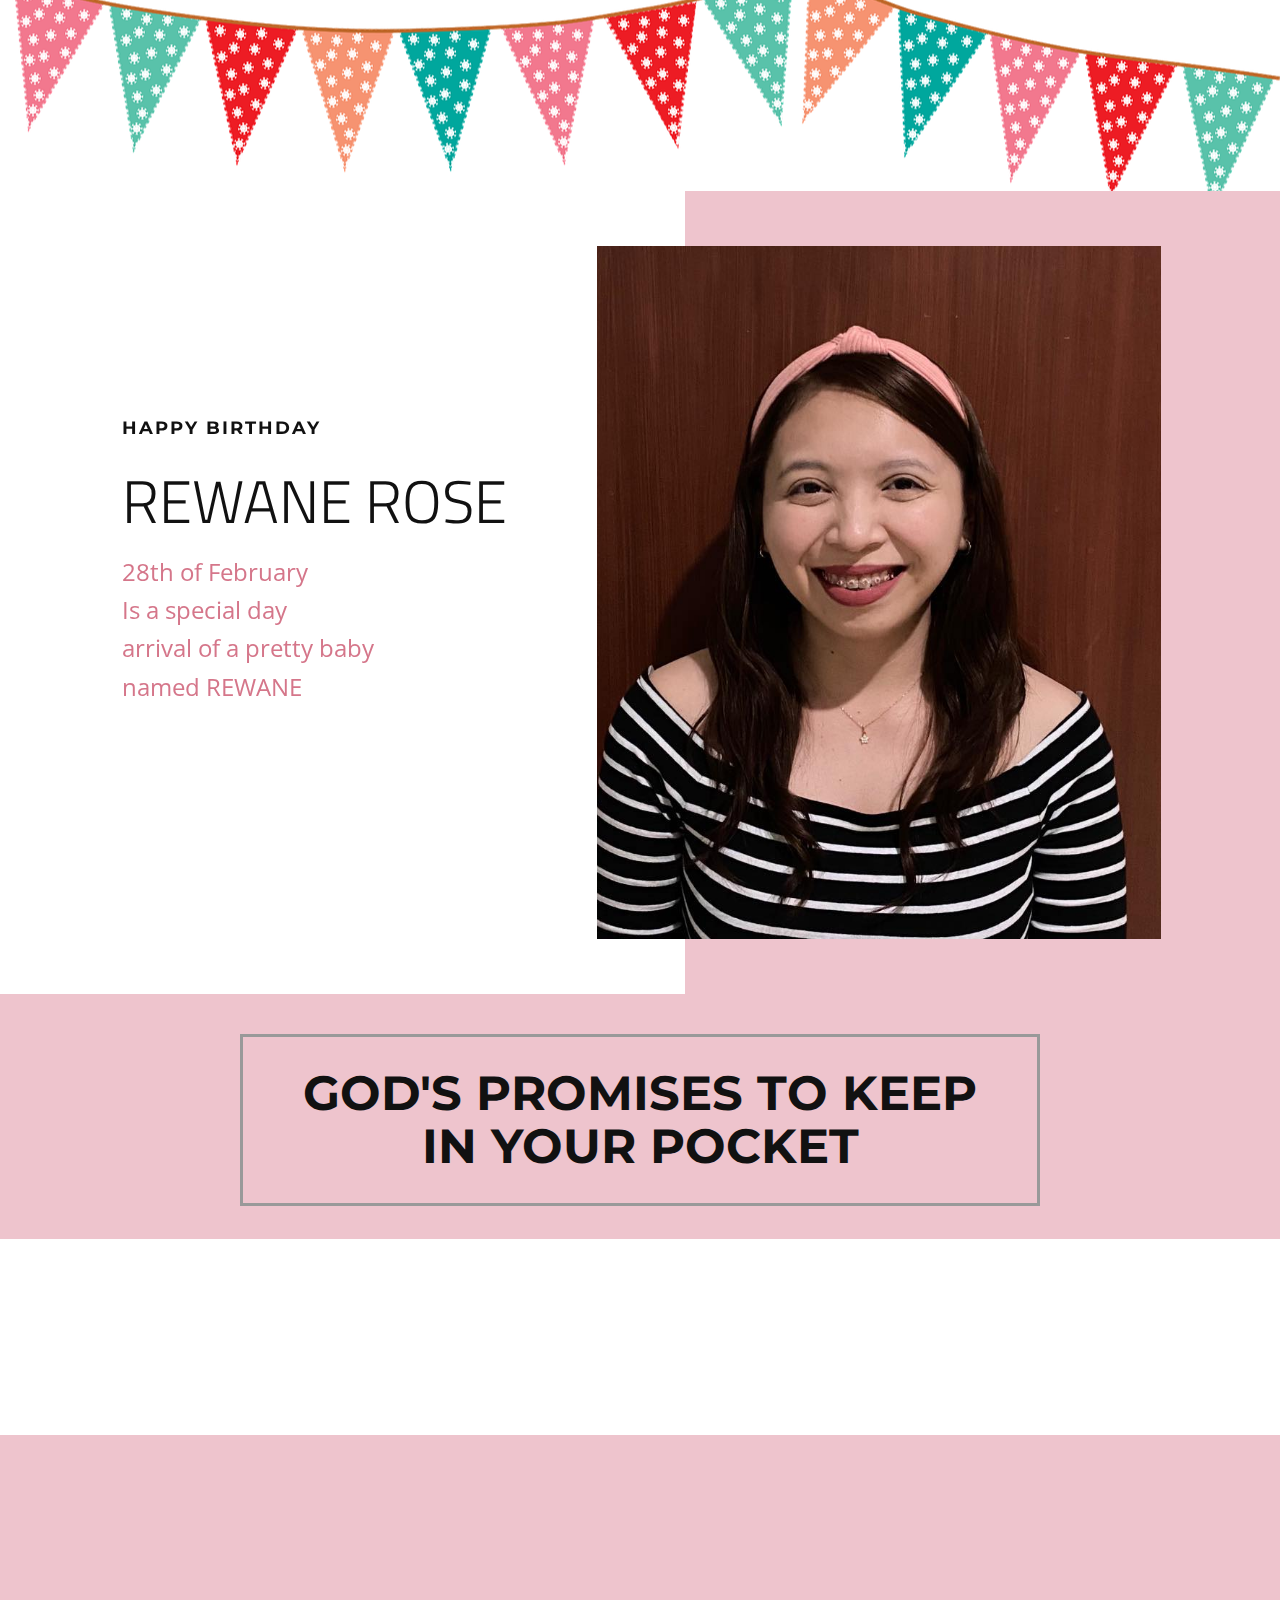
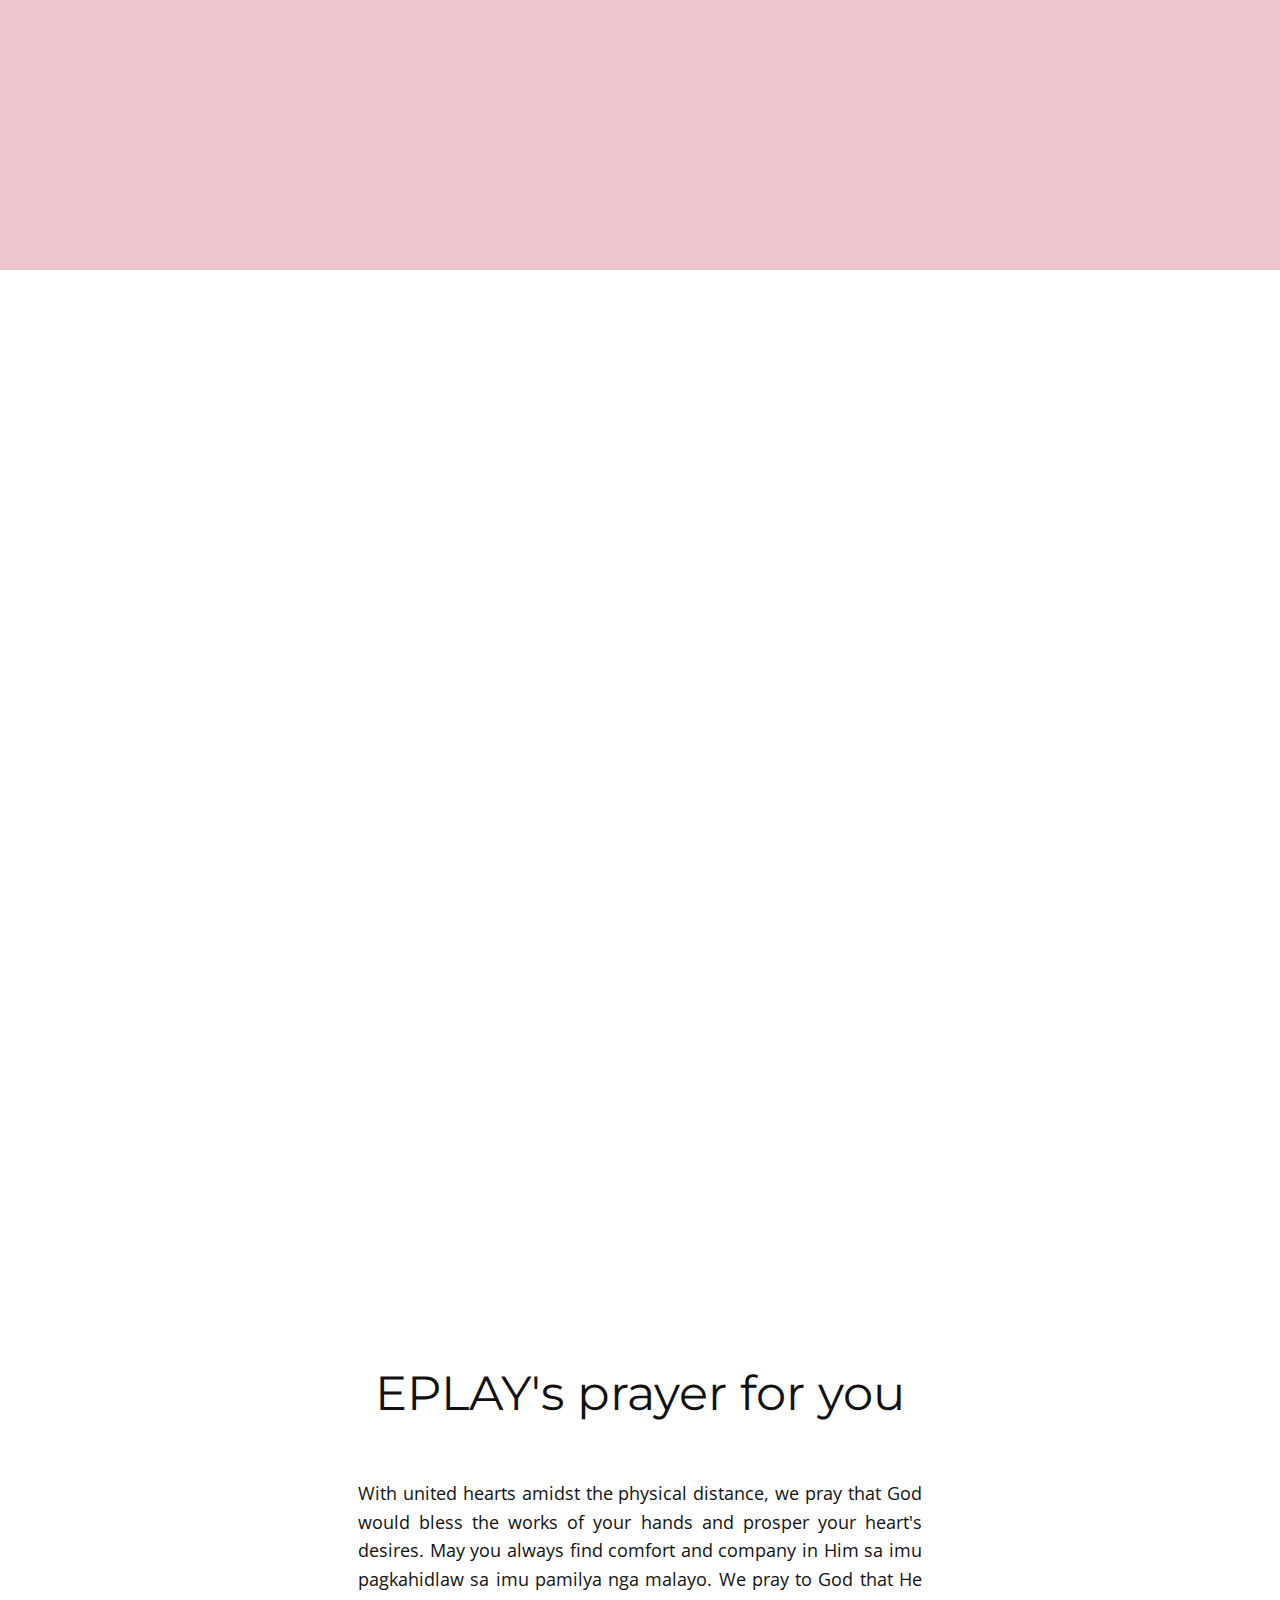
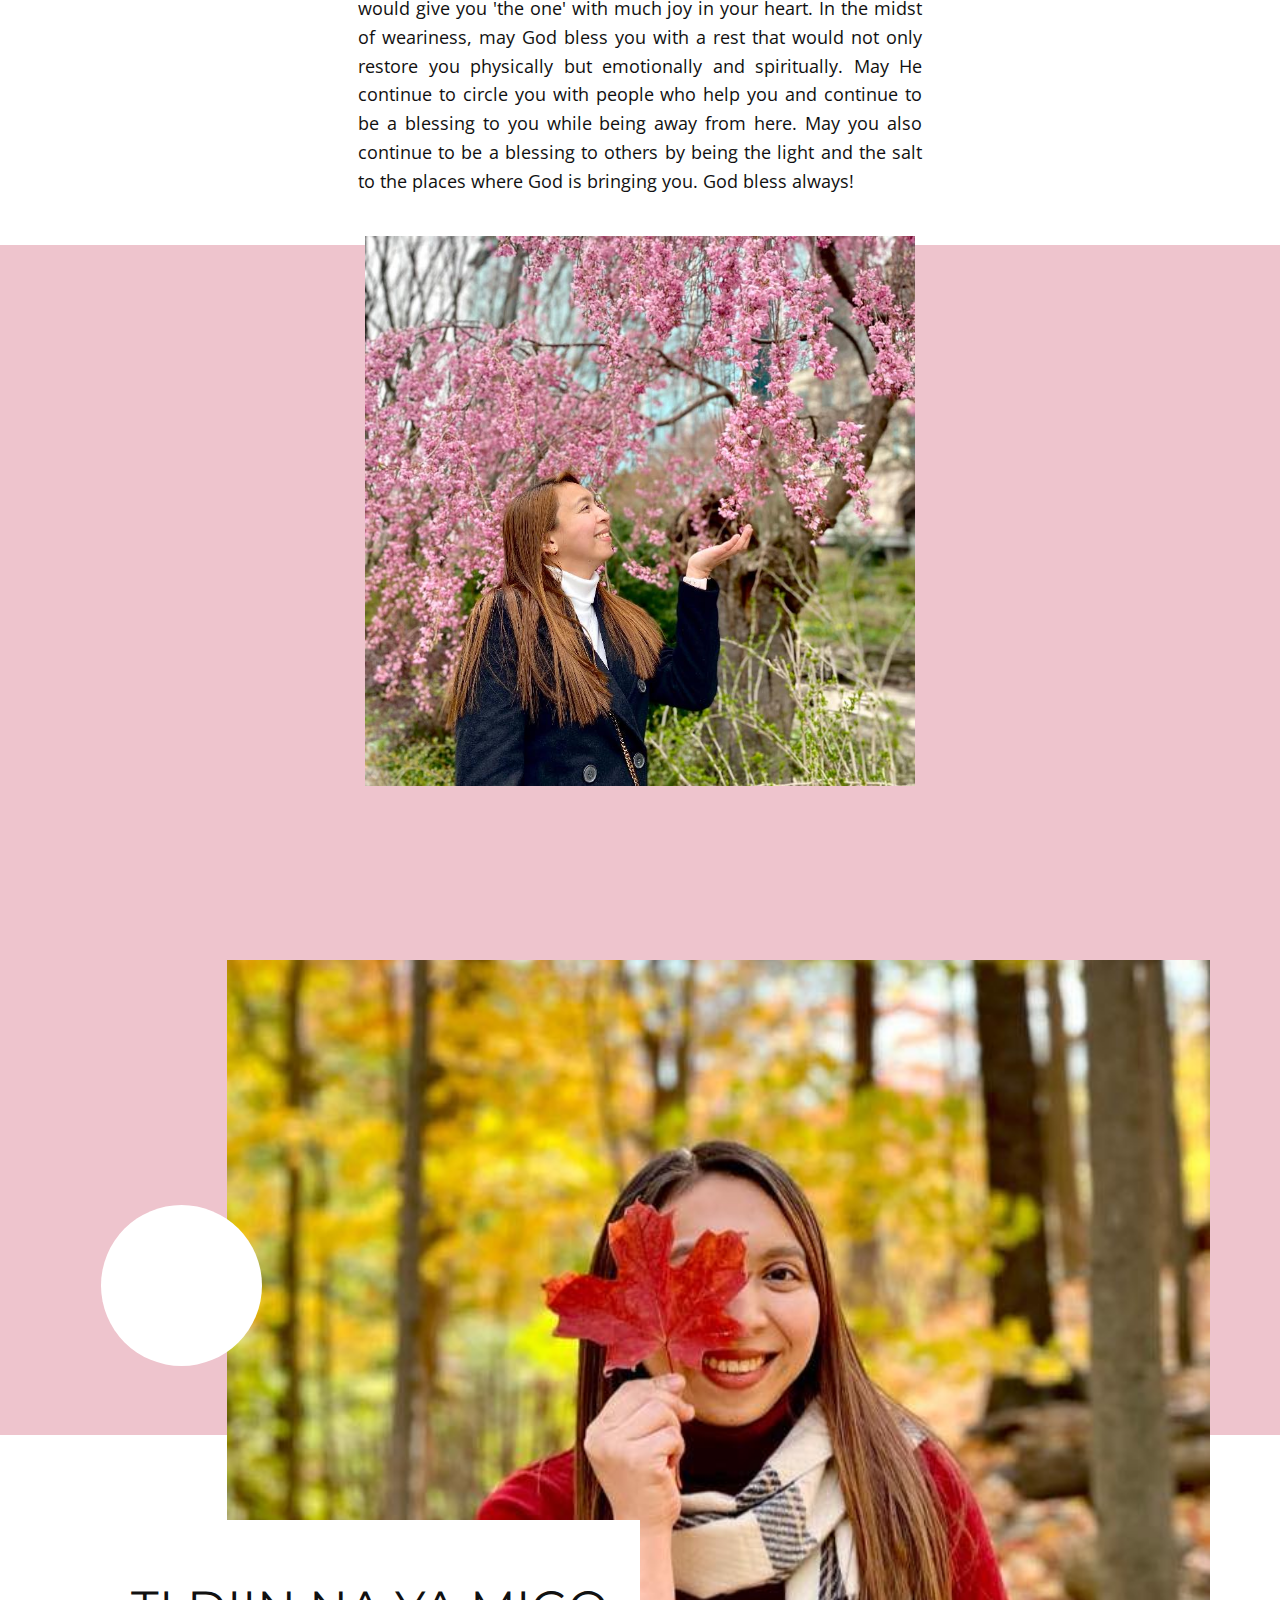
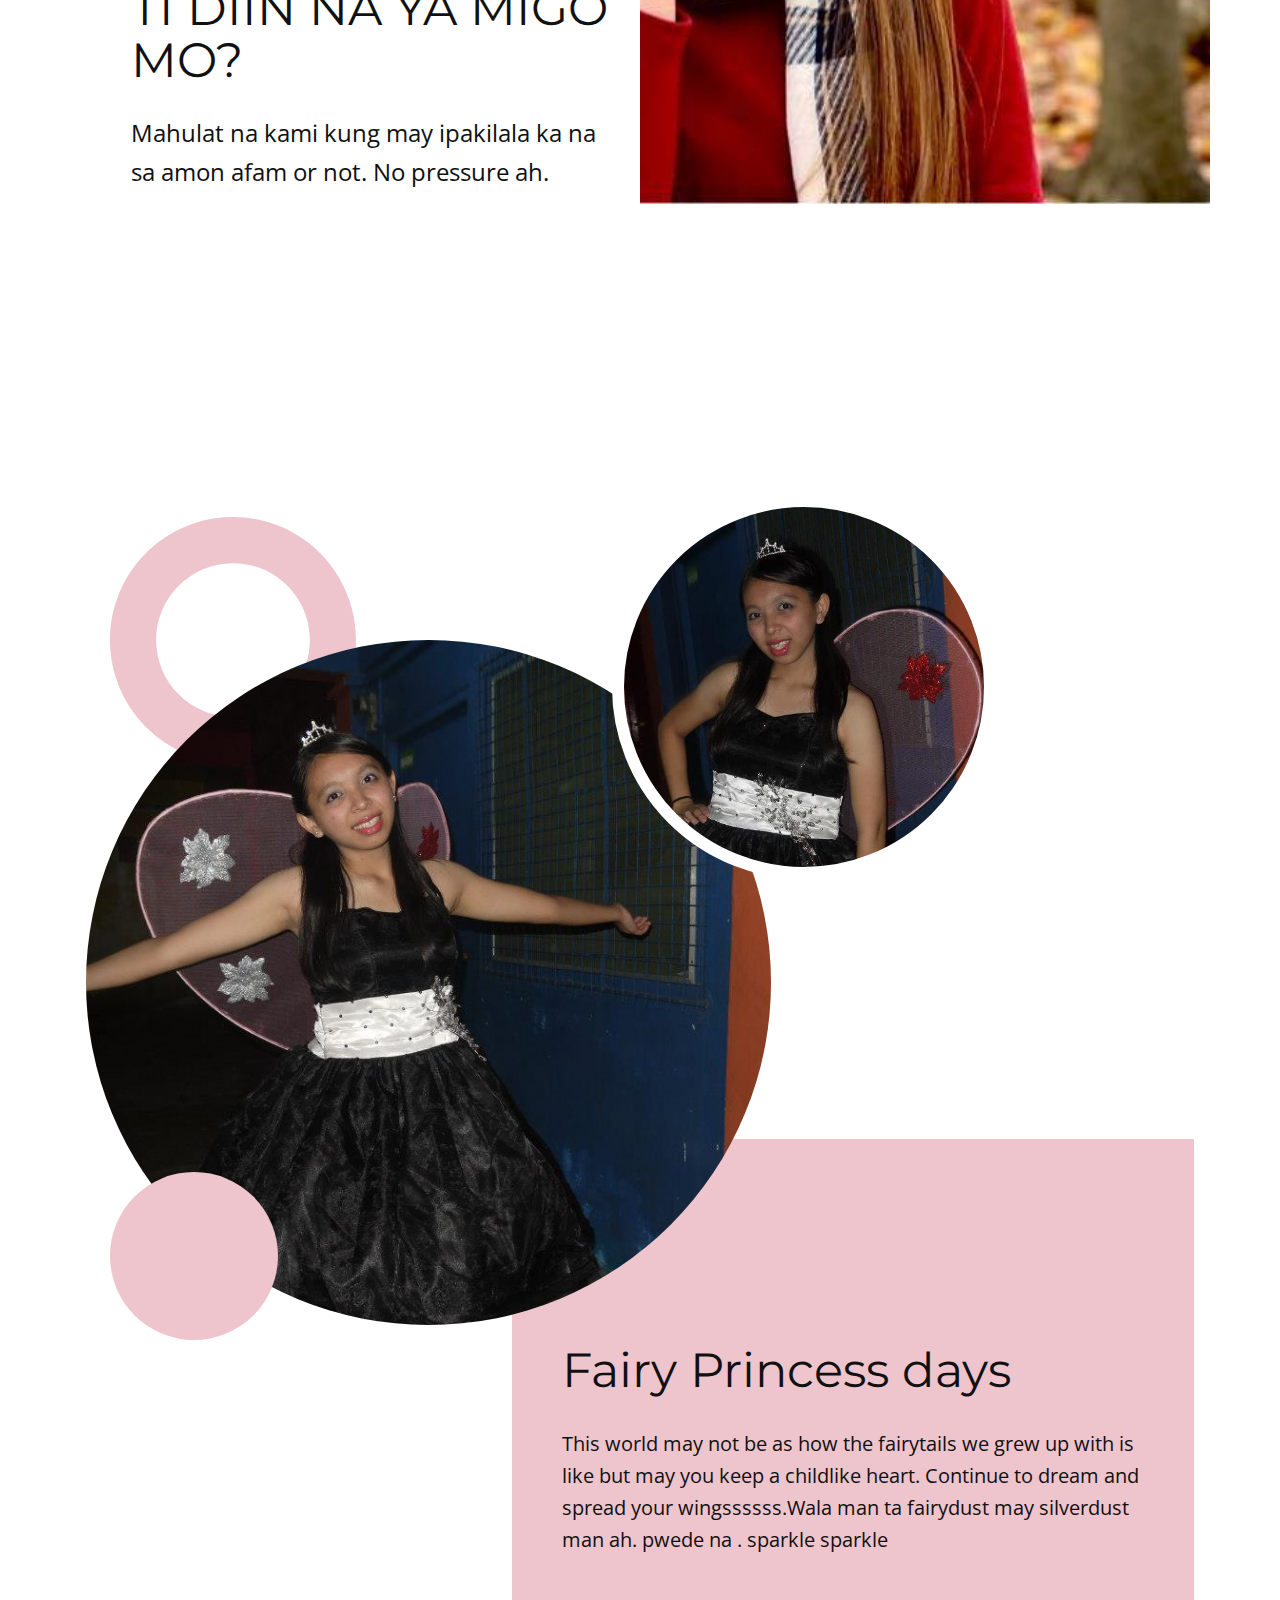
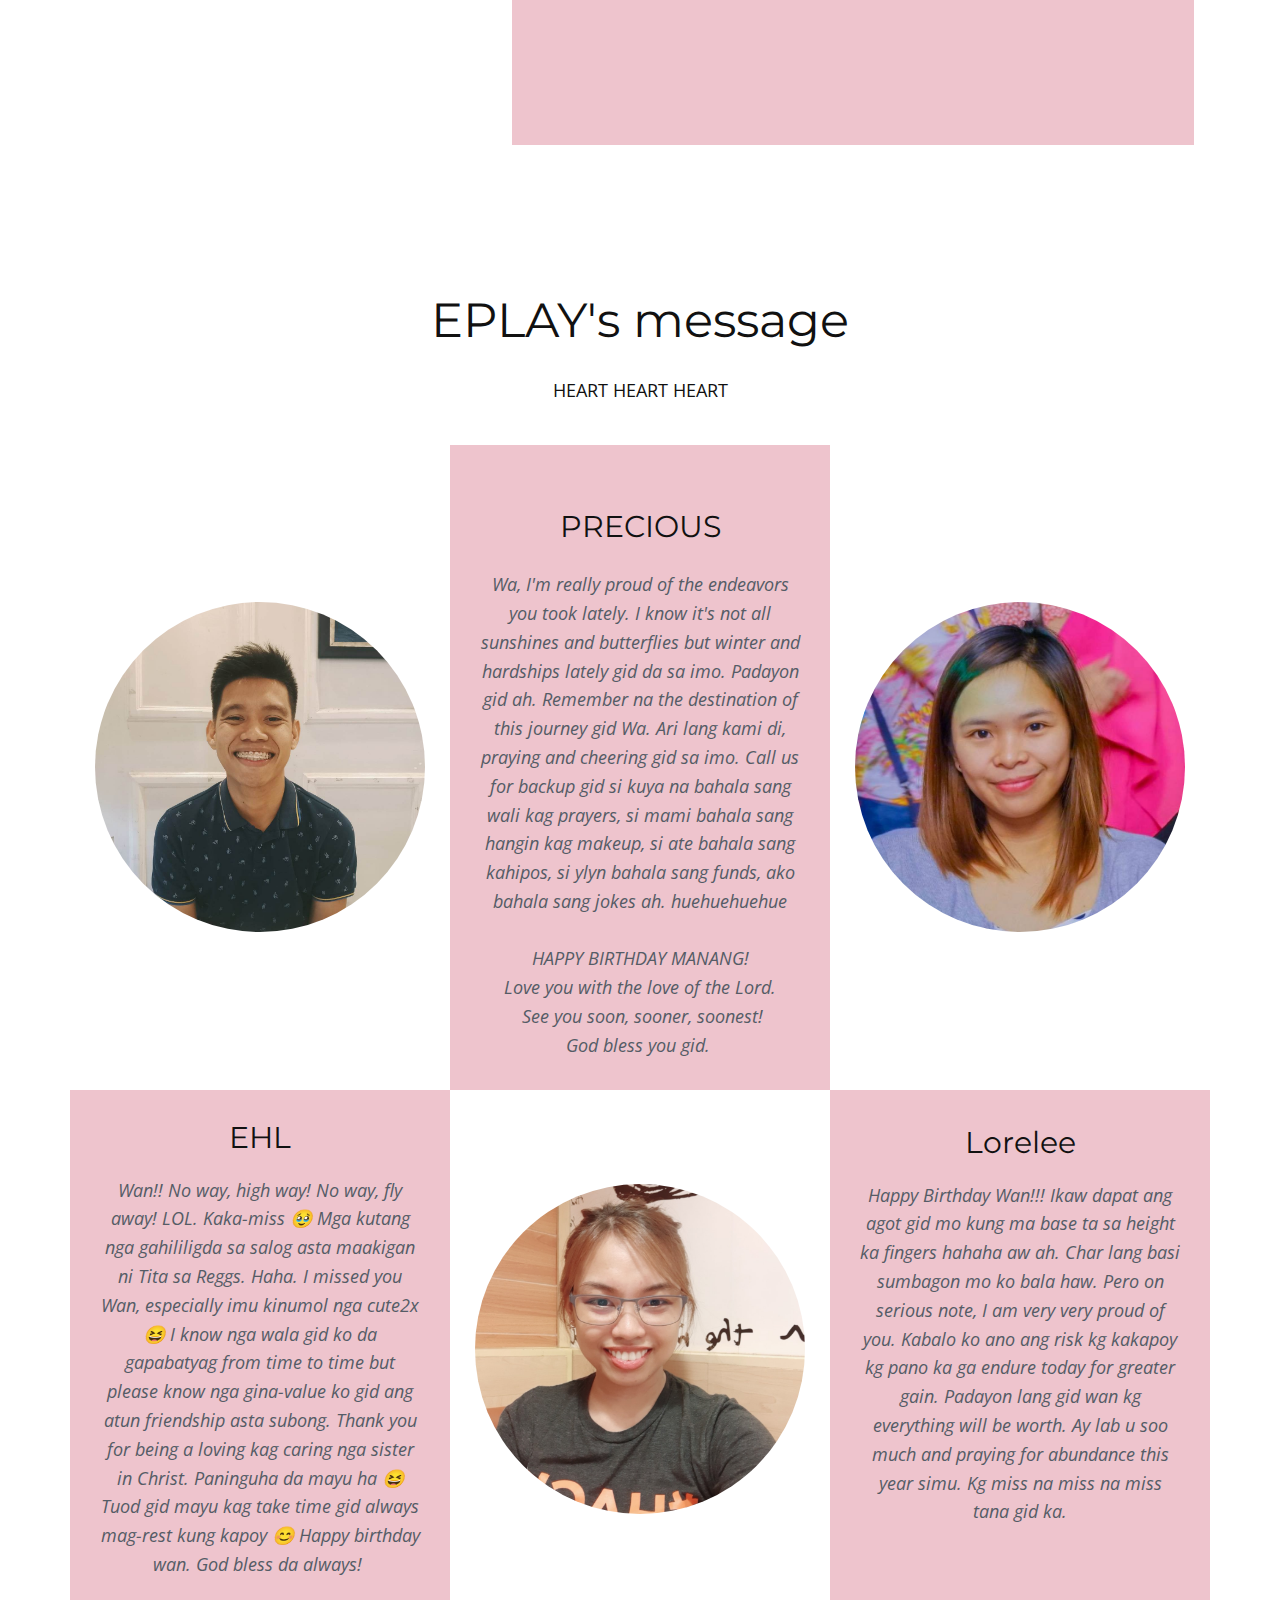
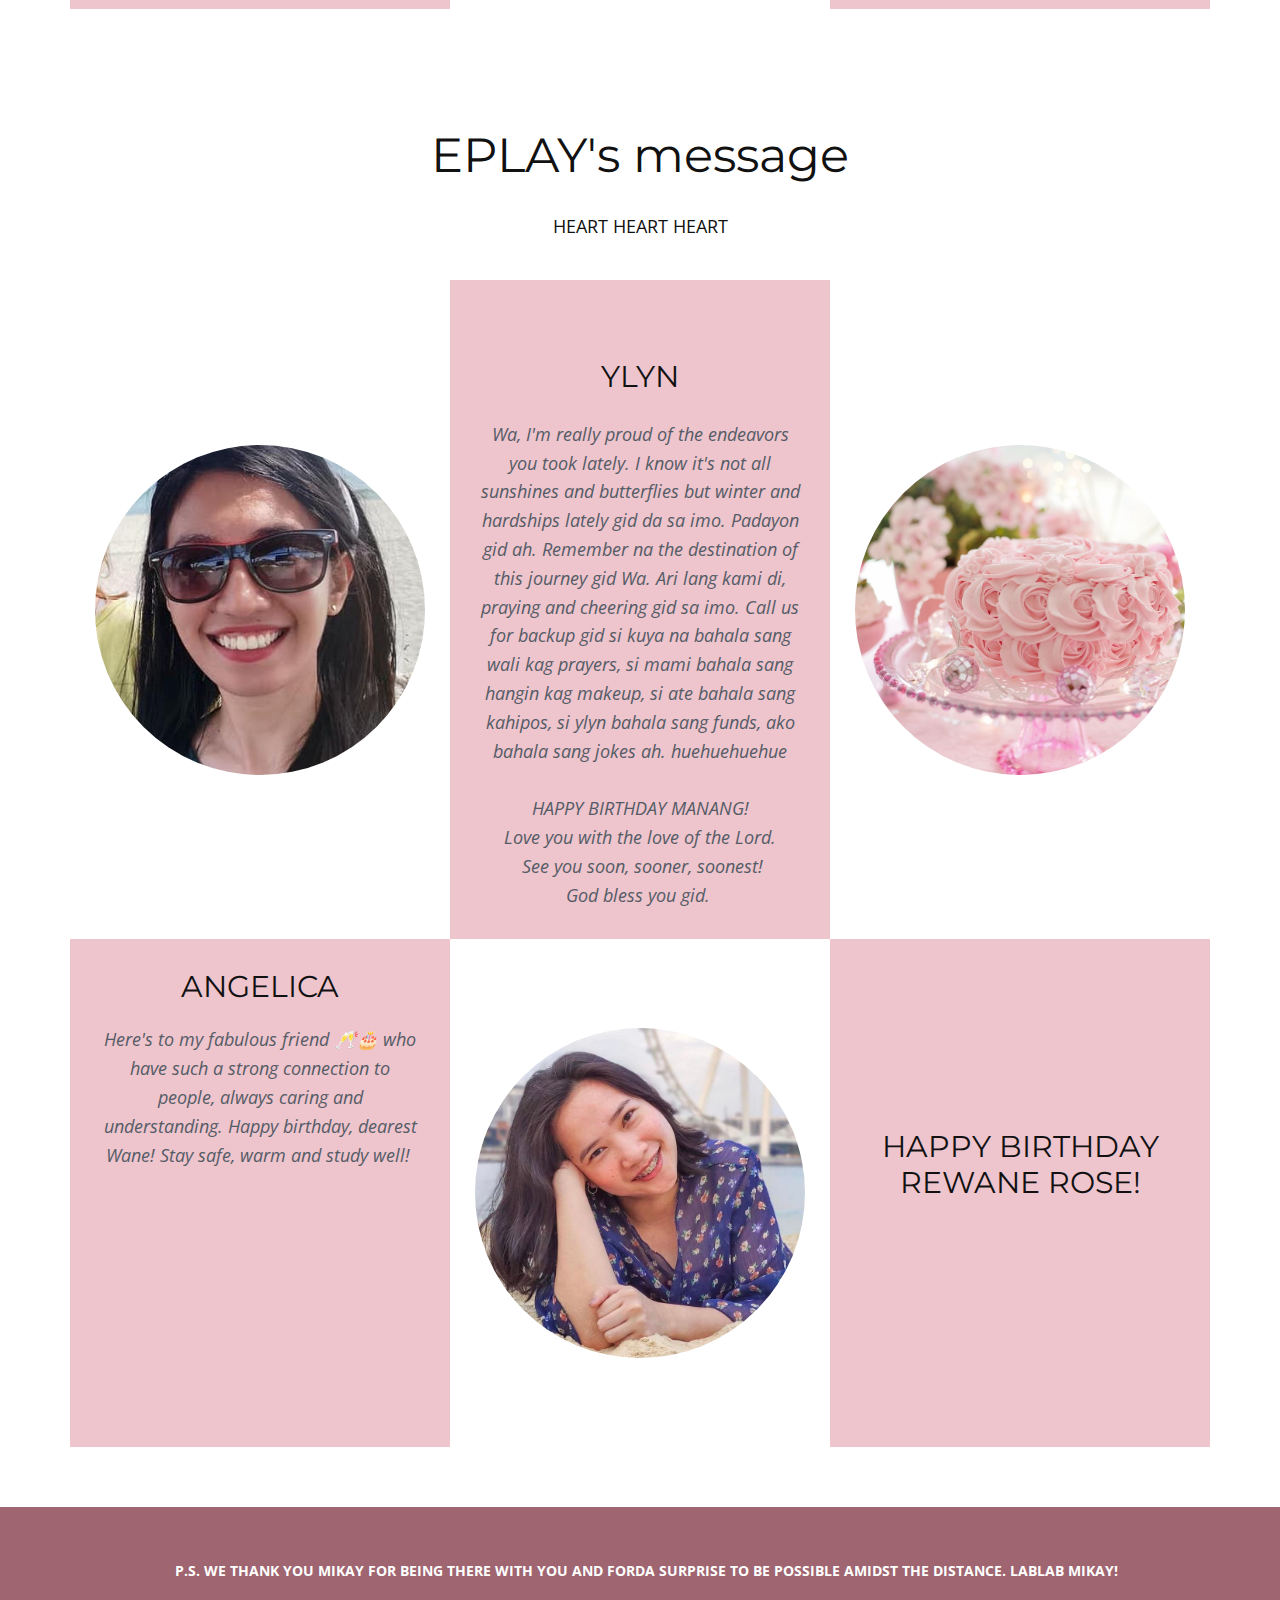
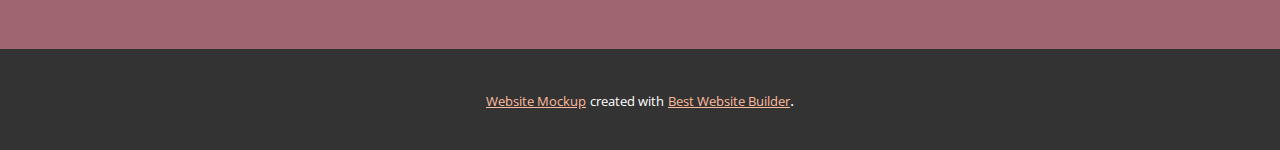
==== index.html @ eab15517 "Commit test 1" ====
<!DOCTYPE html>
<html style="font-size: 16px;" lang="en"><head>
    <meta name="viewport" content="width=device-width, initial-scale=1.0">
    <meta charset="utf-8">
    <meta name="keywords" content="​Facial &amp;amp; Skincare Studio in NYC, About Salon, ​Clean Beauty Services, ​Natural fruit face masks, ​Hair and Beauty Services">
    <meta name="description" content="">
    <title>Home</title>
    <link rel="stylesheet" href="nicepage.css" media="screen">
<link rel="stylesheet" href="Home.css" media="screen">
    <script class="u-script" type="text/javascript" src="jquery.js" defer=""></script>
    <script class="u-script" type="text/javascript" src="nicepage.js" defer=""></script>
    <meta name="generator" content="Nicepage 5.5.0, nicepage.com">
    <link id="u-theme-google-font" rel="stylesheet" href="https://fonts.googleapis.com/css?family=Montserrat:100,100i,200,200i,300,300i,400,400i,500,500i,600,600i,700,700i,800,800i,900,900i|Open+Sans:300,300i,400,400i,500,500i,600,600i,700,700i,800,800i">
    <link id="u-page-google-font" rel="stylesheet" href="https://fonts.googleapis.com/css?family=Montserrat:100,100i,200,200i,300,300i,400,400i,500,500i,600,600i,700,700i,800,800i,900,900i|Titillium+Web:200,200i,300,300i,400,400i,600,600i,700,700i,900">
    
    
    
    
    
    
    
    
    
    
    <script type="application/ld+json">{
		"@context": "http://schema.org",
		"@type": "Organization",
		"name": ""
}</script>
    <meta name="theme-color" content="#f9560d">
    <meta property="og:title" content="Home">
    <meta property="og:type" content="website">
  <meta data-intl-tel-input-cdn-path="intlTelInput/"></head>
  <body data-home-page="Home.html" data-home-page-title="Home" class="u-body u-xl-mode" data-lang="en" data-lang-en="{&quot;head-title&quot;:&quot;&quot;,&quot;head-keywords&quot;:&quot;​Facial &amp; Skincare Studio&quot;,&quot;head-description&quot;:&quot;&quot;}"><header class="u-clearfix u-header u-image u-header" id="sec-95e7" data-image-width="1280" data-image-height="640"><div class="u-clearfix u-sheet u-sheet-1"></div></header> 
    <section class="u-clearfix u-white u-section-1" id="sec-8ea1">
      <div class="u-expanded-height u-palette-3-light-2 u-shape u-shape-rectangle u-shape-1" data-animation-name="customAnimationIn" data-animation-duration="1500"></div>
      <div class="u-clearfix u-layout-wrap u-layout-wrap-1">
        <div class="u-layout">
          <div class="u-layout-row">
            <div class="u-align-left u-container-style u-layout-cell u-left-cell u-size-29-lg u-size-29-xl u-size-60-md u-size-60-sm u-size-60-xs u-white u-layout-cell-1" data-animation-name="customAnimationIn" data-animation-duration="1500" data-animation-delay="500">
              <div class="u-container-layout u-container-layout-1">
                <h6 class="u-custom-font u-font-montserrat u-text u-text-default u-text-1" data-animation-name="customAnimationIn" data-animation-duration="1500" data-animation-delay="750">HAPPY BIRTHDAY</h6>
                <h1 class="u-custom-font u-font-titillium-web u-text u-text-2" data-animation-name="customAnimationIn" data-animation-duration="1500" data-animation-delay="750">REWANE ROSE</h1>
                <p class="u-text u-text-palette-3-base u-text-3">28th of February<br>Is a special day<br>arrival of a pretty baby<br>named REWANE<br>
                  <br>
                </p>
              </div>
            </div>
            <div class="u-container-style u-image u-layout-cell u-right-cell u-size-31-lg u-size-31-xl u-size-60-md u-size-60-sm u-size-60-xs u-image-1" data-image-width="960" data-image-height="960" data-animation-name="customAnimationIn" data-animation-duration="1500" data-animation-direction="">
              <div class="u-container-layout u-container-layout-2"></div>
            </div>
          </div>
        </div>
      </div>
    </section>
    <section class="u-clearfix u-palette-3-light-2 u-section-2" id="sec-d23b">
      <div class="u-clearfix u-sheet u-sheet-1">
        <div class="u-border-3 u-border-grey-40 u-container-style u-group u-group-1">
          <div class="u-container-layout u-valign-middle u-container-layout-1">
            <h1 class="u-align-center u-text u-text-default u-text-1">GOD'S PROMISES TO KEEP IN YOUR POCKET</h1>
          </div>
        </div>
      </div>
    </section>
    <section class="u-clearfix u-palette-3-light-2 u-section-3" id="carousel_475f">
      <div class="u-expanded-width u-shape u-shape-rectangle u-white u-shape-1"></div>
      <div class="u-clearfix u-gutter-26 u-layout-wrap u-layout-wrap-1">
        <div class="u-layout">
          <div class="u-layout-row">
            <div class="u-size-15 u-size-30-md">
              <div class="u-layout-col">
                <div class="u-container-style u-hidden-sm u-hidden-xs u-layout-cell u-size-20 u-layout-cell-1">
                  <div class="u-container-layout u-container-layout-1"></div>
                </div>
                <div class="u-align-center u-container-style u-layout-cell u-radius-5 u-shape-round u-size-40 u-white u-layout-cell-2" data-animation-name="customAnimationIn" data-animation-duration="1500">
                  <div class="u-container-layout u-container-layout-2"><span class="u-file-icon u-icon u-icon-circle u-palette-3-light-2 u-icon-1" data-animation-name="" data-animation-duration="0" data-animation-delay="0" data-animation-direction=""><img src="images/3662349-7bc646e6.png" alt=""></span>
                    <h5 class="u-custom-font u-font-montserrat u-text u-text-1">2Cor9:8</h5>
                    <p class="u-text u-text-palette-5-dark-2 u-text-2"> And&nbsp;God is able to make all grace abound to you, so that having all sufficiency in all things at all times, you may abound in every good work.</p>
                  </div>
                </div>
              </div>
            </div>
            <div class="u-size-15 u-size-30-md">
              <div class="u-layout-col">
                <div class="u-align-center u-container-style u-layout-cell u-radius-5 u-shape-round u-size-40 u-white u-layout-cell-3" data-animation-name="customAnimationIn" data-animation-duration="1500" data-animation-delay="500">
                  <div class="u-container-layout u-container-layout-3"><span class="u-file-icon u-icon u-icon-circle u-palette-3-light-2 u-icon-2" data-animation-name="" data-animation-duration="0" data-animation-delay="0" data-animation-direction=""><img src="images/707680-6ad9284f.png" alt=""></span>
                    <h5 class="u-custom-font u-font-montserrat u-text u-text-3">Psalm 20:4</h5>
                    <p class="u-text u-text-palette-5-dark-2 u-text-4"> May he&nbsp;grant you your heart's desire<br>&nbsp;&nbsp;&nbsp;&nbsp;and fulfill all your plans!
                    </p>
                  </div>
                </div>
                <div class="u-container-style u-hidden-sm u-hidden-xs u-layout-cell u-size-20 u-layout-cell-4">
                  <div class="u-container-layout u-container-layout-4"></div>
                </div>
              </div>
            </div>
            <div class="u-size-15 u-size-30-md">
              <div class="u-layout-col">
                <div class="u-container-style u-hidden-sm u-hidden-xs u-layout-cell u-size-20 u-layout-cell-5">
                  <div class="u-container-layout u-container-layout-5"></div>
                </div>
                <div class="u-align-center u-container-style u-layout-cell u-radius-5 u-shape-round u-size-40 u-white u-layout-cell-6" data-animation-name="customAnimationIn" data-animation-duration="1500">
                  <div class="u-container-layout u-container-layout-6"><span class="u-file-icon u-icon u-icon-circle u-palette-3-light-2 u-icon-3"><img src="images/3964644-19a9f929.png" alt=""></span>
                    <h5 class="u-custom-font u-font-montserrat u-text u-text-5">Numbers 6:24-26</h5>
                    <p class="u-text u-text-palette-5-dark-2 u-text-6"> 24&nbsp;The&nbsp;Lord&nbsp;bless you and&nbsp;keep you;<br>25&nbsp;the&nbsp;Lord&nbsp;make his face to shine upon you and be gracious to you;<br>26&nbsp;the&nbsp;Lord&nbsp;lift up his countenance upon you and give you peace.
                    </p>
                  </div>
                </div>
              </div>
            </div>
            <div class="u-size-15 u-size-30-md">
              <div class="u-layout-col">
                <div class="u-align-center u-container-style u-layout-cell u-radius-5 u-shape-round u-size-40 u-white u-layout-cell-7" data-animation-name="customAnimationIn" data-animation-duration="1500" data-animation-delay="500">
                  <div class="u-container-layout u-container-layout-7"><span class="u-file-icon u-icon u-icon-circle u-palette-3-light-2 u-icon-4" data-animation-name="" data-animation-duration="0" data-animation-delay="0" data-animation-direction=""><img src="images/1460537-fc9e646e.png" alt=""></span>
                    <h5 class="u-custom-font u-font-montserrat u-text u-text-7">2Peter 3:18</h5>
                    <p class="u-text u-text-palette-5-dark-2 u-text-8"> 18&nbsp;But&nbsp;grow in the grace and knowledge of our Lord and Savior Jesus Christ.&nbsp;To him be the glory both now and to the day of&nbsp;eternity. Amen.</p>
                  </div>
                </div>
                <div class="u-container-style u-hidden-sm u-hidden-xs u-layout-cell u-size-20 u-layout-cell-8">
                  <div class="u-container-layout u-container-layout-8"></div>
                </div>
              </div>
            </div>
          </div>
        </div>
      </div>
    </section>
    <section class="u-align-center u-clearfix u-white u-section-4" id="carousel_65eb">
      <div class="u-clearfix u-sheet u-sheet-1">
        <img class="u-image u-image-circle u-preserve-proportions u-image-1" src="images/274255037_4792141330821374_6099794103047253305_n.jpeg" alt="" data-image-width="1376" data-image-height="1376" data-animation-name="customAnimationIn" data-animation-duration="1500">
        <h3 class="u-align-left u-text u-text-1" data-animation-name="customAnimationIn" data-animation-duration="1500">si WANE ka ba?</h3>
        <h3 class="u-align-right u-text u-text-2" data-animation-name="customAnimationIn" data-animation-duration="1500">ayyy WA NE katulad . . .&nbsp;</h3>
      </div>
    </section>
    <section class="u-align-center u-clearfix u-palette-3-light-2 u-section-5" id="carousel_15c7">
      <div class="u-expanded-width u-shape u-shape-rectangle u-white u-shape-1"></div>
      <div class="u-align-center u-container-style u-group u-group-1">
        <div class="u-container-layout u-container-layout-1">
          <h2 class="u-text u-text-1">EPLAY's prayer for you</h2>
          <p class="u-text u-text-2"> With united hearts amidst the physical distance, we pray that God would bless the works of your hands and prosper your heart's desires. May you always find comfort and company in Him sa imu pagkahidlaw sa imu pamilya nga malayo. We pray to God that He would give you 'the one' with much joy in your heart. In the midst of weariness, may God bless you with a rest that would not only restore you physically but emotionally and spiritually. May He continue to circle you with people who help you and continue to be a blessing to you while being away from here. May you also continue to be a blessing to others by being the light and the salt to the places where God is bringing you. God bless always! </p>
          <img class="u-image u-image-default u-image-1" alt="" data-image-width="828" data-image-height="828" src="images/284543840_5051613221540849_6042174821376333614_n.jpeg">
        </div>
      </div>
    </section>
    <section class="u-clearfix u-white u-section-6" id="carousel_3864">
      <div class="u-expanded-width u-palette-3-light-2 u-shape u-shape-rectangle u-shape-1"></div>
      <img class="u-image u-image-default u-image-1" data-image-width="708" data-image-height="608" src="images/314407052_5503134076388759_6782511049098385134_n1.jpeg">
      <div class="u-container-style u-group u-shape-rectangle u-white u-group-1">
        <div class="u-container-layout u-container-layout-1">
          <h2 class="u-align-left u-text u-text-1" data-lang-en="​Clean Beauty Services " data-lang-la="​Clean Beauty Services " data-lang-ak="​Clean Beauty Services ">TI DIIN NA YA MIGO MO?</h2>
          <p class="u-text u-text-2" data-lang-en="Habitant morbi tristique senectus et. Nec dui nunc mattis enim ut tellus. Semper auctor neque vitae tempus quam pellentesque nec nam aliquam.&amp;nbsp;<br><br>Image from <a href=&quot;https://www.freepik.com/photos/clear-skin&quot; class=&quot;u-active-none u-border-1 u-border-active-grey-60 u-border-black u-border-hover-grey-60 u-btn u-button-link u-button-style u-hover-none u-none u-text-body-color u-block-4494-64 u-block-control u-border-no-top u-border-no-right u-border-no-left&quot; target=&quot;_blank&quot; style=&quot;border-style: solid; font-weight: 500; padding: 0px;&quot; data-block=&quot;26&quot;>Freepik</a>" data-lang-la="Habitant morbi tristique senectus et. Nec dui nunc mattis enim ut tellus. Semper auctor neque vitae tempus quam pellentesque nec nam aliquam.&amp;nbsp;<br><br>Image from <a href=&quot;https://www.freepik.com/photos/clear-skin&quot; class=&quot;u-active-none u-border-1 u-border-active-grey-60 u-border-black u-border-hover-grey-60 u-btn u-button-link u-button-style u-hover-none u-none u-text-body-color u-block-4494-64 u-block-control u-border-no-top u-border-no-right u-border-no-left&quot; target=&quot;_blank&quot; style=&quot;border-style: solid; font-weight: 500; padding: 0px;&quot; data-block=&quot;26&quot; data-lang-en=&quot;{&amp;quot;content&amp;quot;:&amp;quot;Freepik&amp;quot;,&amp;quot;href&amp;quot;:&amp;quot;https://www.freepik.com/photos/clear-skin&amp;quot;}&quot;>Freepik</a>" data-lang-ak="Habitant morbi tristique senectus et. Nec dui nunc mattis enim ut tellus. Semper auctor neque vitae tempus quam pellentesque nec nam aliquam.&amp;nbsp;<br><br>Image from <a href=&quot;https://www.freepik.com/photos/clear-skin&quot; class=&quot;u-active-none u-block-4494-64 u-border-1 u-border-active-grey-60 u-border-black u-border-hover-grey-60 u-border-no-left u-border-no-right u-border-no-top u-btn u-button-link u-button-style u-hover-none u-none u-text-body-color&quot; target=&quot;_blank&quot; style=&quot;border-style: solid; font-weight: 500; padding: 0px;&quot;>Freepik</a>">Mahulat na kami kung may ipakilala ka na sa amon afam or not. No pressure ah.</p>
        </div>
      </div>
      <div class="u-shape u-shape-circle u-white u-shape-2"></div>
    </section>
    <section class="u-align-center u-clearfix u-section-7" id="sec-24ce">
      <div class="u-clearfix u-sheet u-valign-middle-md u-valign-middle-sm u-valign-middle-xs u-sheet-1">
        <div class="u-container-style u-expanded-width-sm u-expanded-width-xs u-group u-palette-3-light-2 u-shape-rectangle u-group-1">
          <div class="u-container-layout u-valign-middle-md u-valign-middle-sm u-valign-middle-xs u-container-layout-1">
            <h2 class="u-text u-text-1">Fairy Princess days</h2>
            <p class="u-large-text u-text u-text-variant u-text-2">This world may not be as how the fairytails we grew up with is like but may you keep a childlike heart. Continue to dream and spread your wingssssss.Wala man ta fairydust may silverdust man ah. pwede na . sparkle sparkle</p>
          </div>
        </div>
        <div class="u-shape u-shape-svg u-text-palette-3-light-2 u-shape-1">
          <svg class="u-svg-link" preserveAspectRatio="none" viewBox="0 0 160 160" style=""><use xmlns:xlink="http://www.w3.org/1999/xlink" xlink:href="#svg-a0bf"></use></svg>
          <svg xmlns="http://www.w3.org/2000/svg" xmlns:xlink="http://www.w3.org/1999/xlink" version="1.1" xml:space="preserve" class="u-svg-content" viewBox="0 0 160 160" x="0px" y="0px" id="svg-a0bf" style="enable-background:new 0 0 160 160;"><path d="M80,30c27.6,0,50,22.4,50,50s-22.4,50-50,50s-50-22.4-50-50S52.4,30,80,30 M80,0C35.8,0,0,35.8,0,80s35.8,80,80,80
	s80-35.8,80-80S124.2,0,80,0L80,0z"></path></svg>
        </div>
        <div class="u-expanded-width-xs u-image u-image-circle u-preserve-proportions u-image-1" data-image-width="960" data-image-height="720">
          <div class="u-preserve-proportions-child" style="padding-top: 100%;"></div>
        </div>
        <div class="u-palette-3-light-2 u-shape u-shape-circle u-shape-2"></div>
        <div alt="" class="u-align-left u-border-12 u-border-white u-image u-image-circle u-image-2" data-image-width="553" data-image-height="570"></div>
      </div>
    </section>
    <section class="u-align-center u-clearfix u-white u-section-8" id="carousel_07ec">
      <div class="u-clearfix u-sheet u-sheet-1">
        <h2 class="u-text u-text-default u-text-1">EPLAY's message</h2>
        <p class="u-text u-text-2">HEART HEART HEART</p>
        <div class="u-clearfix u-expanded-width u-gutter-0 u-layout-wrap u-layout-wrap-1">
          <div class="u-gutter-0 u-layout">
            <div class="u-layout-col">
              <div class="u-size-30">
                <div class="u-layout-row">
                  <div class="u-align-center-xl u-container-style u-layout-cell u-size-20 u-layout-cell-1">
                    <div class="u-container-layout u-valign-middle-md u-valign-middle-sm u-valign-middle-xl u-valign-middle-xs u-container-layout-1">
                      <div class="u-image u-image-circle u-image-1" data-image-width="1170" data-image-height="1560"></div>
                    </div>
                  </div>
                  <div class="u-align-center u-container-style u-layout-cell u-palette-3-light-2 u-size-20 u-layout-cell-2">
                    <div class="u-container-layout u-container-layout-2">
                      <h3 class="u-text u-text-default u-text-3">PRECIOUS</h3>
                      <p class="u-text u-text-palette-5-dark-2 u-text-4">Wa, I'm really proud of the endeavors you took lately. I know it's not all sunshines and butterflies but winter and hardships lately gid da sa imo. Padayon gid ah. Remember na the destination of this journey gid Wa. Ari lang kami di, praying and cheering gid sa imo. Call us for backup gid si kuya na bahala sang wali kag prayers, si mami bahala sang hangin kag makeup, si ate bahala sang kahipos, si ylyn bahala sang funds, ako bahala sang jokes ah. huehuehuehue<br>
                        <br>HAPPY BIRTHDAY MANANG!<br>Love you with the love of the Lord.<br>&nbsp;See you soon, sooner, soonest!<br>God bless you gid.&nbsp;
                      </p>
                    </div>
                  </div>
                  <div class="u-align-center-xl u-container-style u-layout-cell u-size-20 u-layout-cell-3">
                    <div class="u-container-layout u-valign-middle-sm u-valign-middle-xl u-valign-middle-xs u-container-layout-3">
                      <div class="u-image u-image-circle u-image-2" data-image-width="772" data-image-height="770"></div>
                    </div>
                  </div>
                </div>
              </div>
              <div class="u-size-30">
                <div class="u-layout-row">
                  <div class="u-align-center u-container-style u-layout-cell u-palette-3-light-2 u-size-20 u-layout-cell-4">
                    <div class="u-container-layout u-container-layout-4">
                      <h3 class="u-text u-text-default u-text-5">EHL</h3>
                      <p class="u-text u-text-palette-5-dark-2 u-text-6"> Wan!!
No way, high way!
No way, fly away! LOL.
Kaka-miss 🥹
Mga kutang nga gahililigda sa salog asta maakigan ni Tita sa Reggs. Haha.
I missed you Wan, especially imu kinumol nga cute2x 😆
I know nga wala gid ko da gapabatyag from time to time but please know nga gina-value ko gid ang atun friendship asta subong. Thank you for being a loving kag caring nga sister in Christ. Paninguha da mayu ha 😆
Tuod gid mayu kag take time gid always mag-rest kung kapoy 😊
Happy birthday wan. God bless da always!&nbsp;</p>
                    </div>
                  </div>
                  <div class="u-align-center-xl u-container-style u-layout-cell u-size-20 u-layout-cell-5">
                    <div class="u-container-layout u-valign-middle-md u-valign-middle-sm u-valign-middle-xl u-valign-middle-xs u-container-layout-5">
                      <div class="u-image u-image-circle u-image-3" data-image-width="1080" data-image-height="1080"></div>
                    </div>
                  </div>
                  <div class="u-align-center u-container-style u-layout-cell u-palette-3-light-2 u-size-20 u-layout-cell-6">
                    <div class="u-container-layout u-container-layout-6">
                      <h3 class="u-text u-text-default u-text-7">Lorelee</h3>
                      <p class="u-text u-text-palette-5-dark-2 u-text-8"> Happy Birthday Wan!!! Ikaw dapat ang agot gid mo kung ma base ta sa height ka fingers hahaha aw ah. Char lang basi sumbagon mo ko bala haw. Pero on serious note, I am very very proud of you. Kabalo ko ano ang risk kg kakapoy kg pano ka ga endure today for greater gain. Padayon lang gid wan kg everything will be worth. Ay lab u soo much and praying for abundance this year simu. Kg miss na miss na miss tana gid ka. </p>
                    </div>
                  </div>
                </div>
              </div>
            </div>
          </div>
        </div>
      </div>
    </section>
    <section class="u-align-center u-clearfix u-white u-section-9" id="carousel_ae39">
      <div class="u-clearfix u-sheet u-sheet-1">
        <h2 class="u-text u-text-default u-text-1">EPLAY's message</h2>
        <p class="u-text u-text-2">HEART HEART HEART</p>
        <div class="u-clearfix u-expanded-width u-gutter-0 u-layout-wrap u-layout-wrap-1">
          <div class="u-gutter-0 u-layout">
            <div class="u-layout-col">
              <div class="u-size-30">
                <div class="u-layout-row">
                  <div class="u-align-center-xl u-container-style u-layout-cell u-size-20 u-layout-cell-1">
                    <div class="u-container-layout u-valign-middle-md u-valign-middle-sm u-valign-middle-xl u-valign-middle-xs u-container-layout-1">
                      <div class="u-image u-image-circle u-image-1" data-image-width="388" data-image-height="432"></div>
                    </div>
                  </div>
                  <div class="u-align-center u-container-style u-layout-cell u-palette-3-light-2 u-size-20 u-layout-cell-2">
                    <div class="u-container-layout u-valign-bottom u-container-layout-2">
                      <h3 class="u-text u-text-default u-text-3">YLYN</h3>
                      <p class="u-text u-text-palette-5-dark-2 u-text-4">Wa, I'm really proud of the endeavors you took lately. I know it's not all sunshines and butterflies but winter and hardships lately gid da sa imo. Padayon gid ah. Remember na the destination of this journey gid Wa. Ari lang kami di, praying and cheering gid sa imo. Call us for backup gid si kuya na bahala sang wali kag prayers, si mami bahala sang hangin kag makeup, si ate bahala sang kahipos, si ylyn bahala sang funds, ako bahala sang jokes ah. huehuehuehue<br>
                        <br>HAPPY BIRTHDAY MANANG!<br>Love you with the love of the Lord.<br>&nbsp;See you soon, sooner, soonest!<br>God bless you gid.&nbsp;
                      </p>
                    </div>
                  </div>
                  <div class="u-align-center-xl u-container-style u-layout-cell u-size-20 u-layout-cell-3">
                    <div class="u-container-layout u-valign-middle-sm u-valign-middle-xl u-valign-middle-xs u-container-layout-3">
                      <div class="u-image u-image-circle u-image-2" data-image-width="1280" data-image-height="853"></div>
                    </div>
                  </div>
                </div>
              </div>
              <div class="u-size-30">
                <div class="u-layout-row">
                  <div class="u-align-center u-container-style u-layout-cell u-palette-3-light-2 u-size-20 u-layout-cell-4">
                    <div class="u-container-layout u-container-layout-4">
                      <h3 class="u-text u-text-default u-text-5">ANGELICA</h3>
                      <p class="u-text u-text-palette-5-dark-2 u-text-6"> Here's to my fabulous friend 🥂🎂 who have such a strong connection to people, always caring and understanding. Happy birthday, dearest Wane! Stay safe, warm and study well!&nbsp;</p>
                    </div>
                  </div>
                  <div class="u-align-center-xl u-container-style u-layout-cell u-size-20 u-layout-cell-5">
                    <div class="u-container-layout u-valign-middle u-container-layout-5">
                      <div class="u-image u-image-circle u-image-3" data-image-width="966" data-image-height="851"></div>
                    </div>
                  </div>
                  <div class="u-align-center u-container-style u-layout-cell u-palette-3-light-2 u-size-20 u-layout-cell-6">
                    <div class="u-container-layout u-container-layout-6">
                      <h3 class="u-text u-text-default u-text-7">HAPPY BIRTHDAY<br>REWANE ROSE!
                      </h3>
                    </div>
                  </div>
                </div>
              </div>
            </div>
          </div>
        </div>
      </div>
    </section>
    
    
    <footer class="u-align-center u-clearfix u-footer u-palette-3-dark-1 u-footer" id="sec-31eb"><div class="u-clearfix u-sheet u-sheet-1">
        <p class="u-small-text u-text u-text-variant u-text-1" data-lang-en="Sample text. Click to select the Text Element." data-lang-la="Sample text. Click to select the Text Element." data-lang-ak="Sample text. Click to select the Text Element.">P.S. WE THANK YOU MIKAY FOR BEING THERE WITH YOU AND FORDA SURPRISE TO BE POSSIBLE AMIDST THE DISTANCE. LABLAB MIKAY!</p>
      </div></footer>
    <section class="u-backlink u-clearfix u-grey-80">
      <a class="u-link" href="https://nicepage.com/website-mockup" target="_blank">
        <span>Website Mockup</span>
      </a>
      <p class="u-text">
        <span>created with</span>
      </p>
      <a class="u-link" href="https://nicepage.com/website-builder" target="_blank">
        <span>Best Website Builder</span>
      </a>. 
    </section>
  
</body></html>
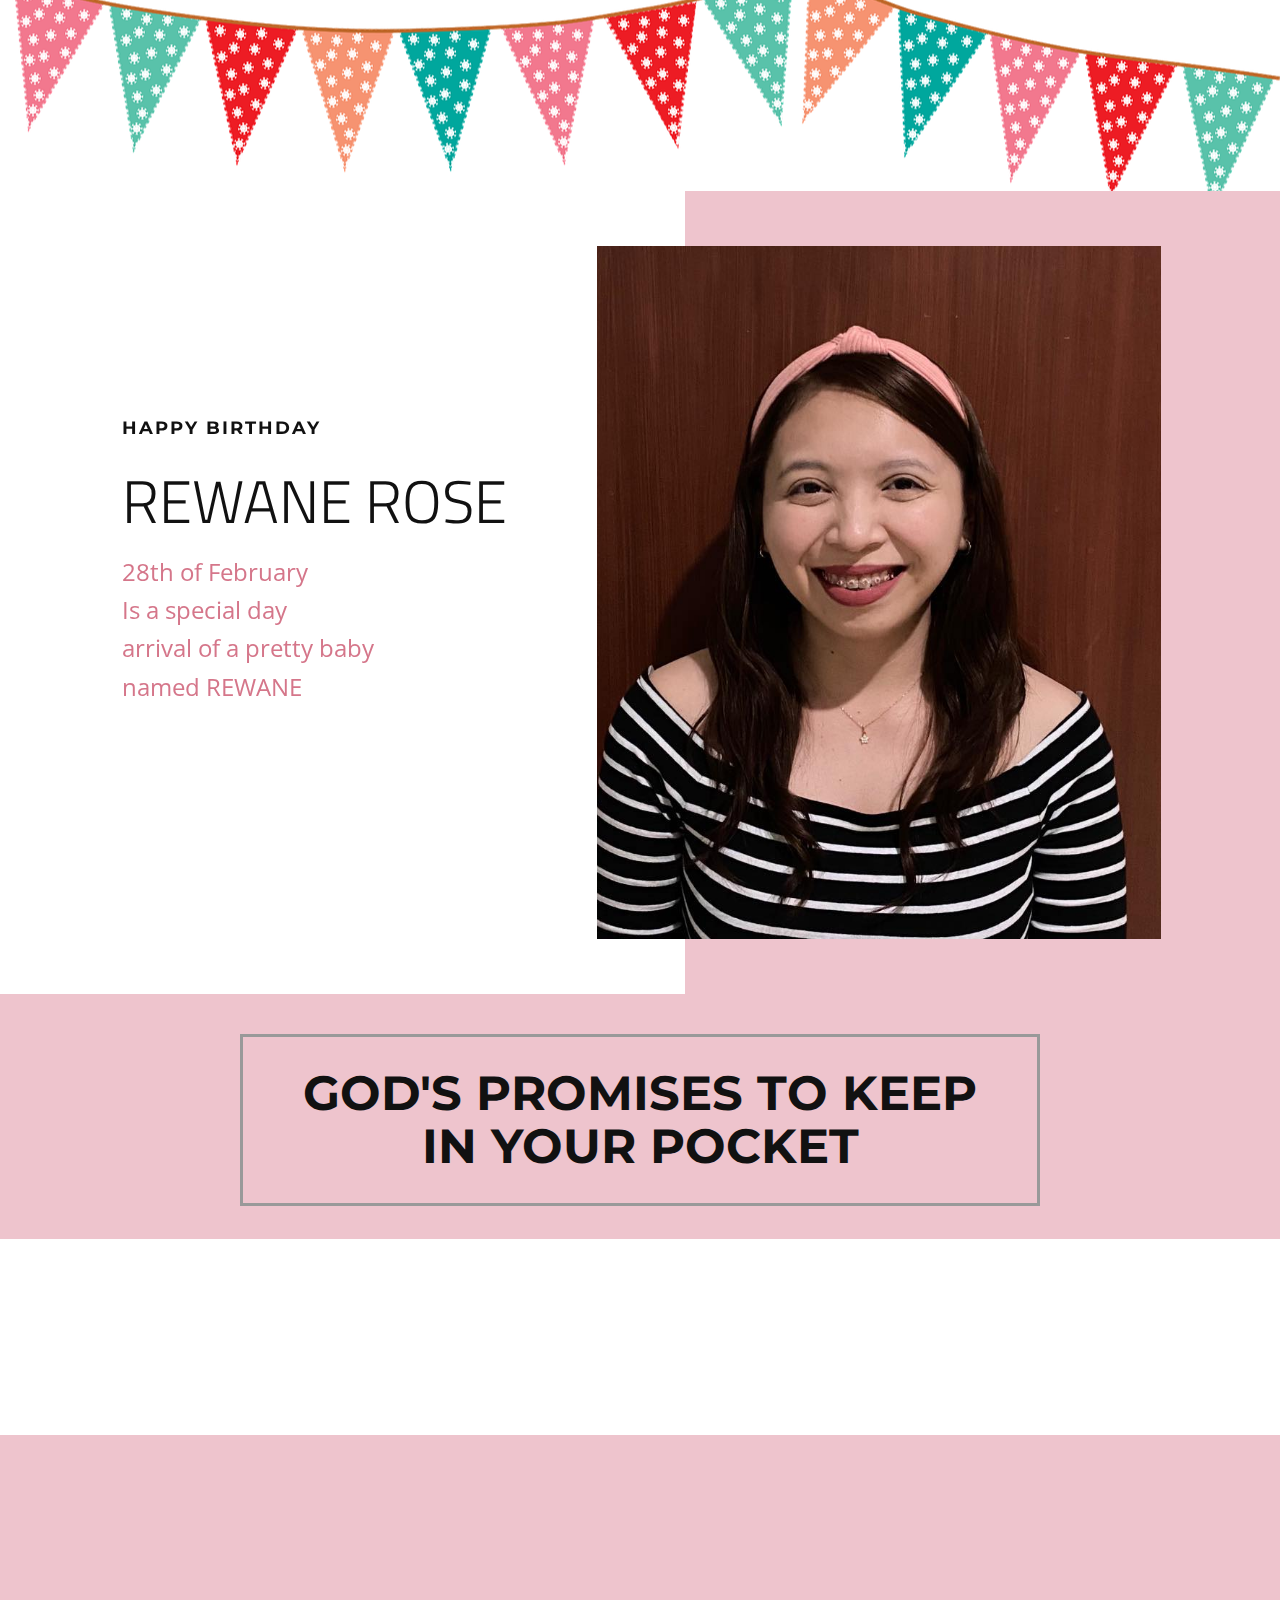
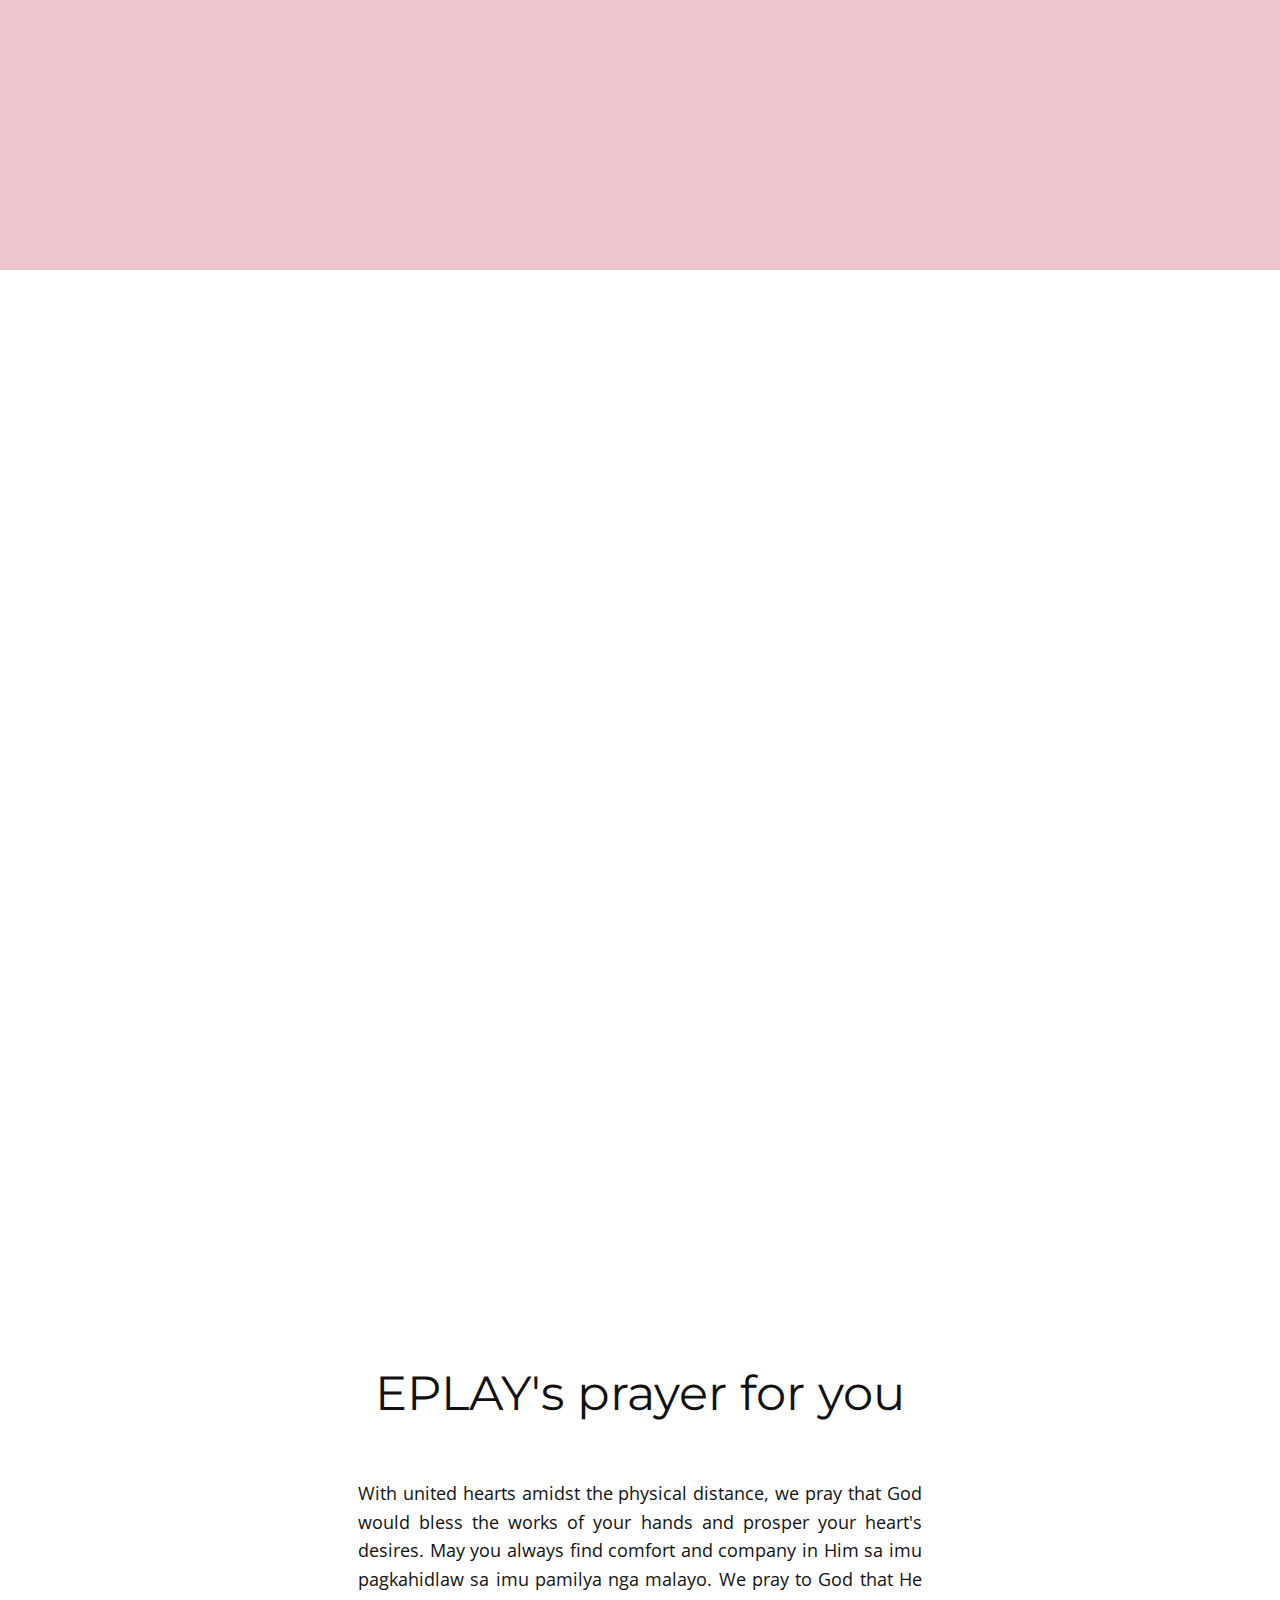
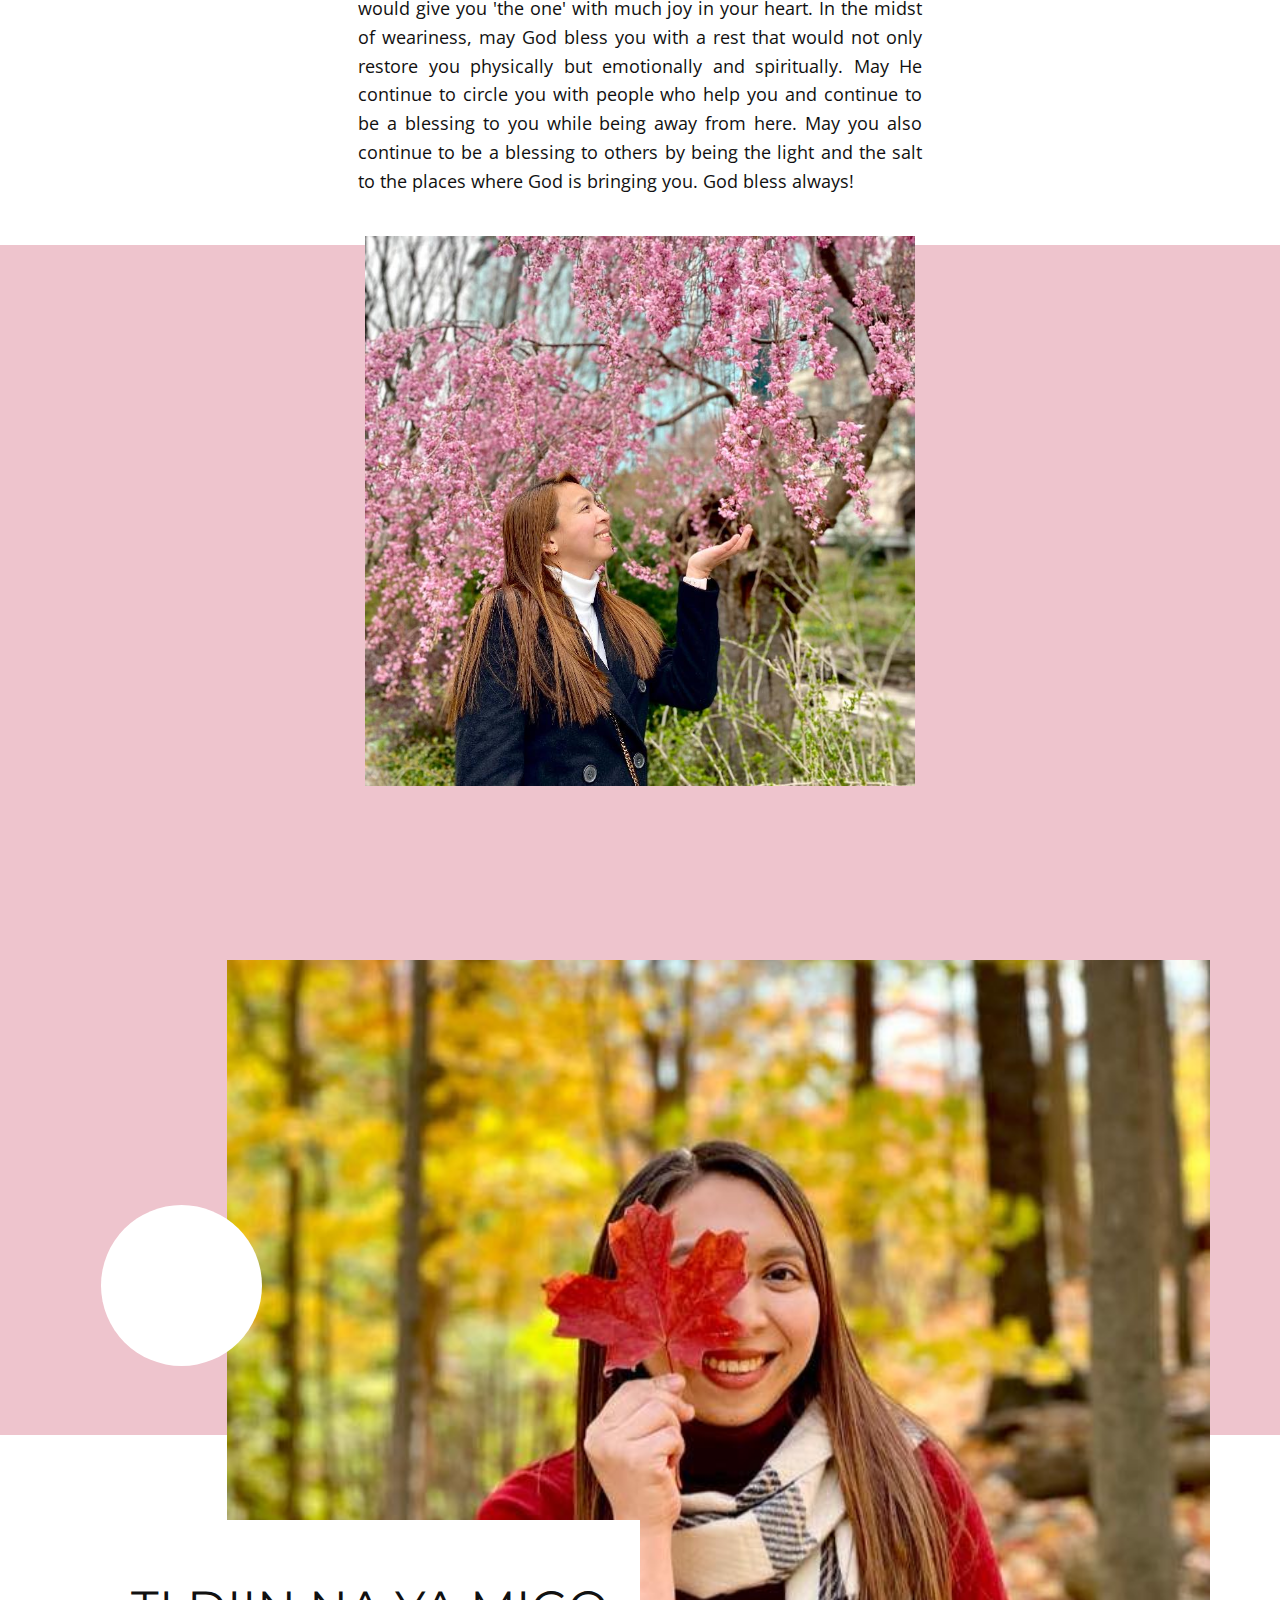
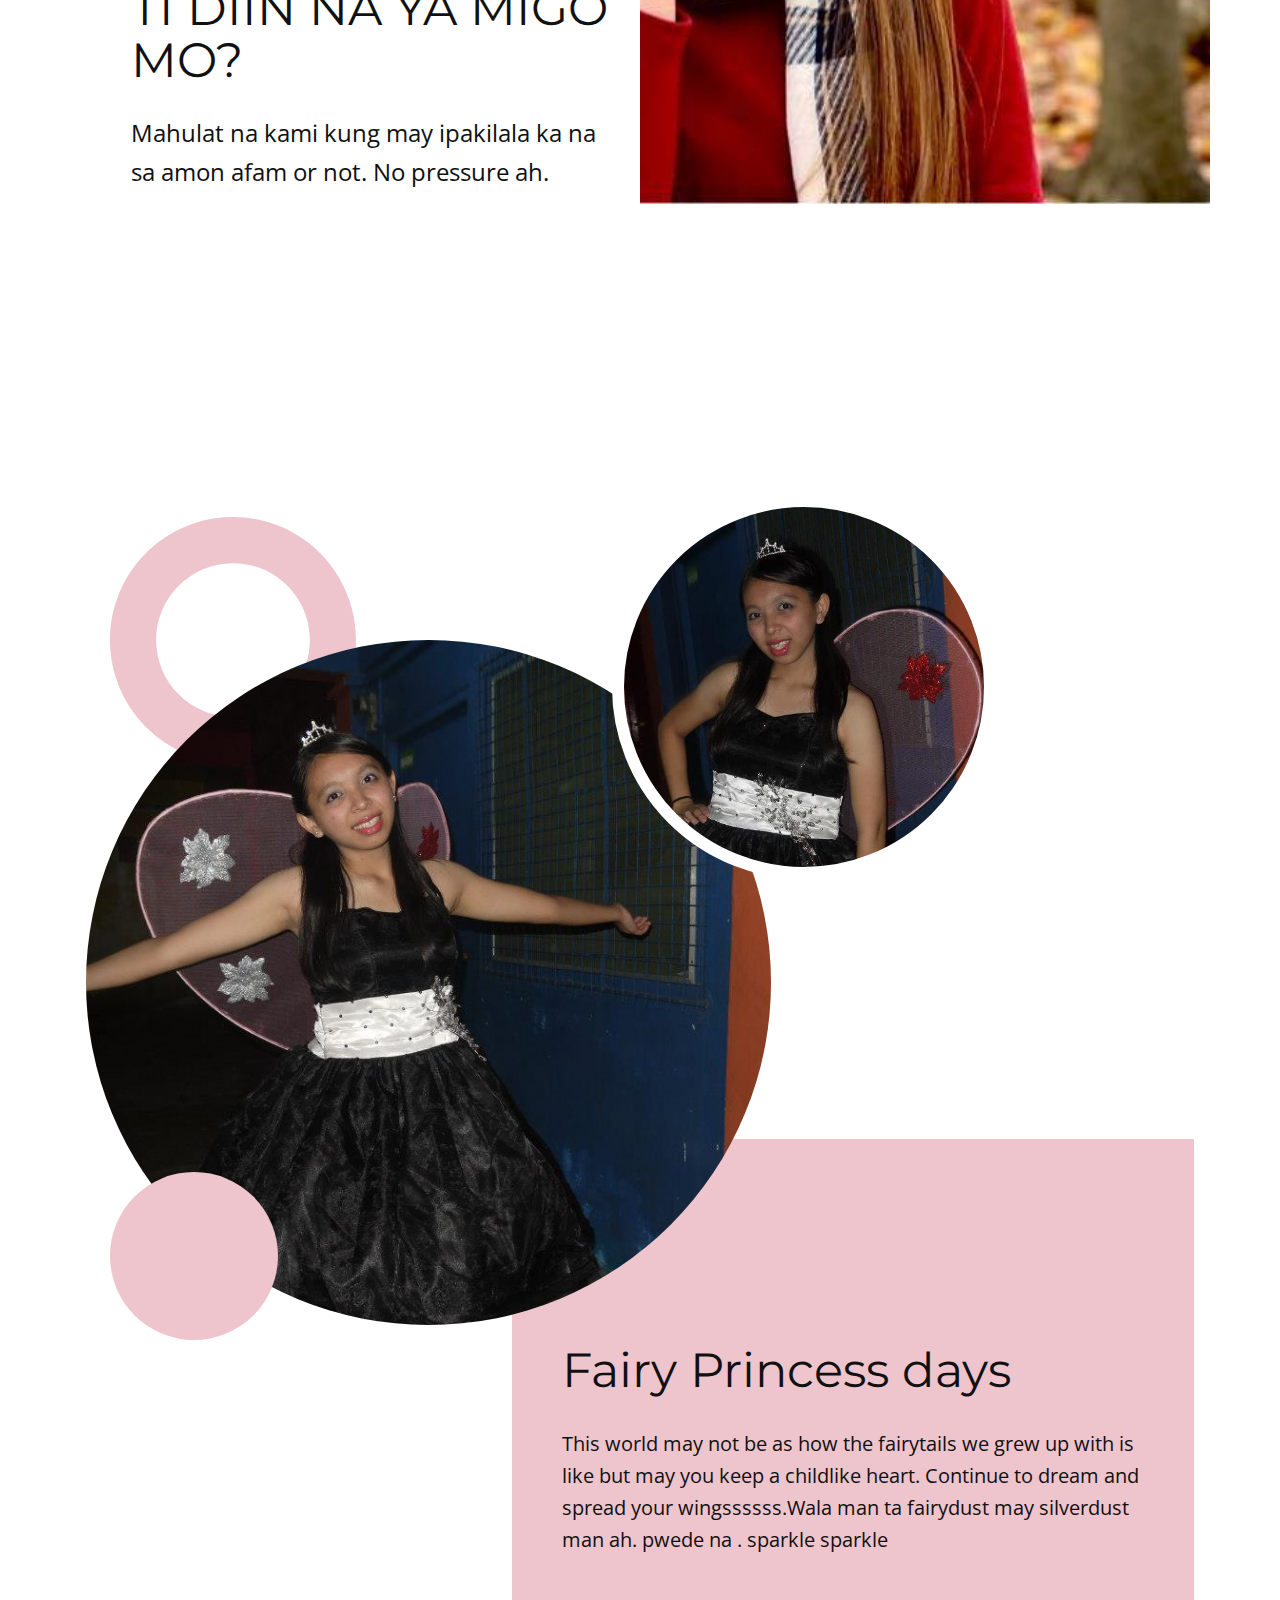
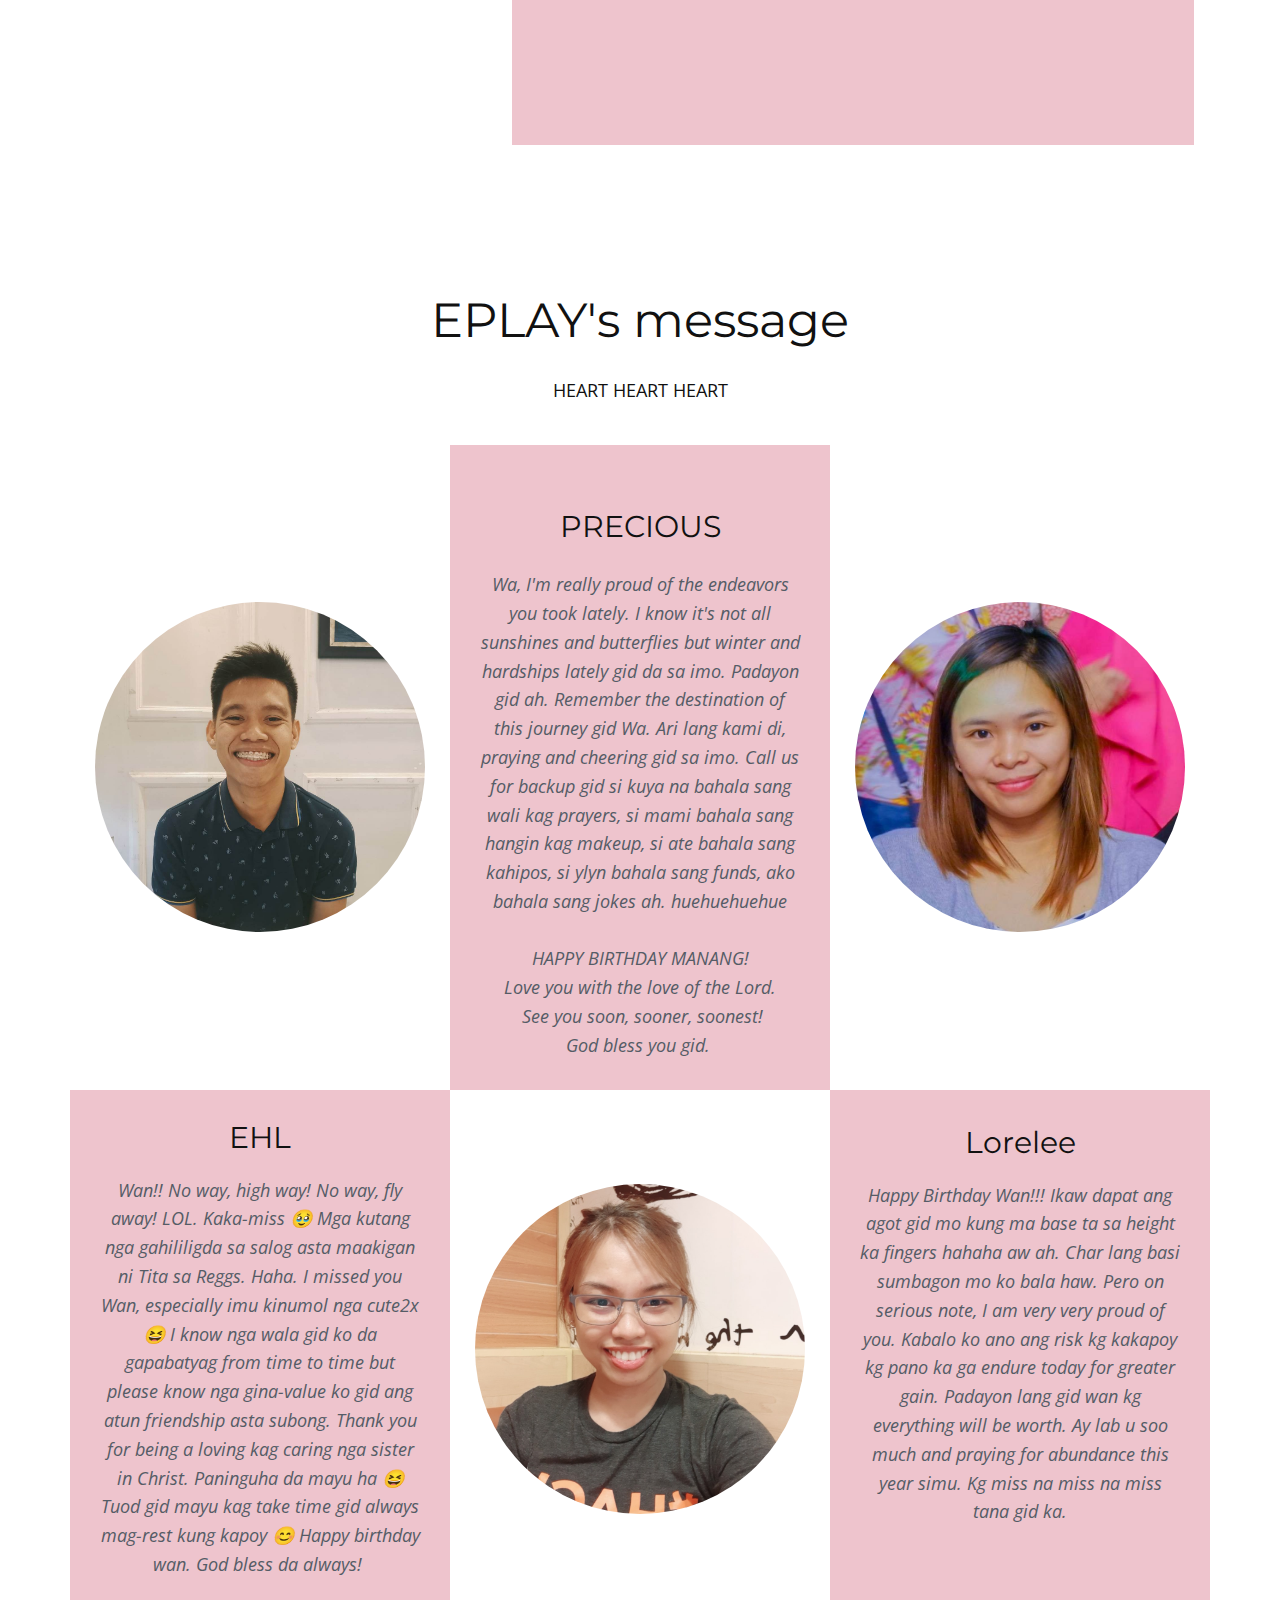
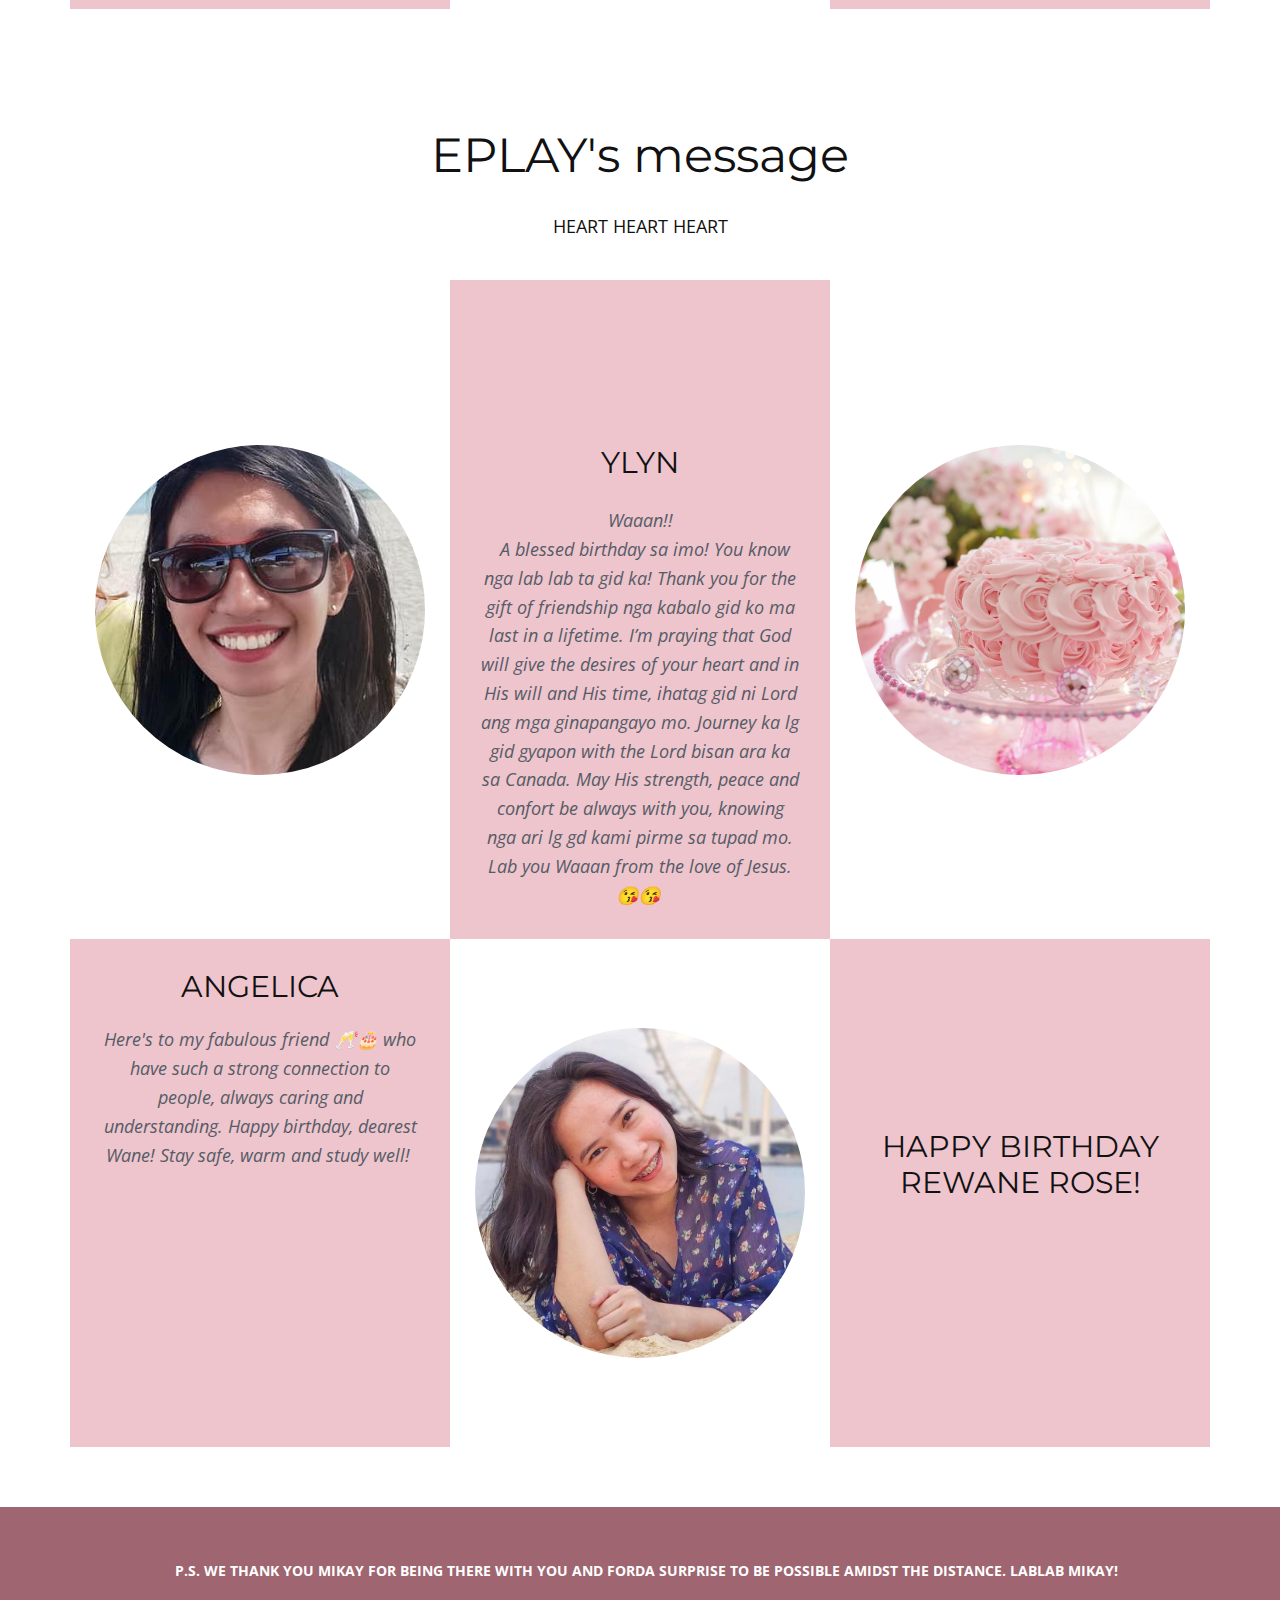
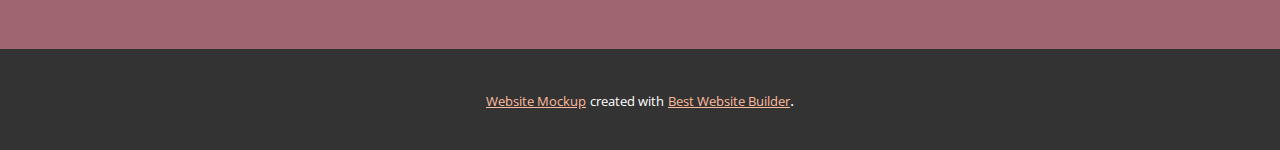
==== commit ec15b087: "Update index.html" ====
--- a/index.html
+++ b/index.html
@@ -190,7 +190,7 @@
                   <div class="u-align-center u-container-style u-layout-cell u-palette-3-light-2 u-size-20 u-layout-cell-2">
                     <div class="u-container-layout u-container-layout-2">
                       <h3 class="u-text u-text-default u-text-3">PRECIOUS</h3>
-                      <p class="u-text u-text-palette-5-dark-2 u-text-4">Wa, I'm really proud of the endeavors you took lately. I know it's not all sunshines and butterflies but winter and hardships lately gid da sa imo. Padayon gid ah. Remember na the destination of this journey gid Wa. Ari lang kami di, praying and cheering gid sa imo. Call us for backup gid si kuya na bahala sang wali kag prayers, si mami bahala sang hangin kag makeup, si ate bahala sang kahipos, si ylyn bahala sang funds, ako bahala sang jokes ah. huehuehuehue<br>
+                      <p class="u-text u-text-palette-5-dark-2 u-text-4">Wa, I'm really proud of the endeavors you took lately. I know it's not all sunshines and butterflies but winter and hardships lately gid da sa imo. Padayon gid ah. Remember the destination of this journey gid Wa. Ari lang kami di, praying and cheering gid sa imo. Call us for backup gid si kuya na bahala sang wali kag prayers, si mami bahala sang hangin kag makeup, si ate bahala sang kahipos, si ylyn bahala sang funds, ako bahala sang jokes ah. huehuehuehue<br>
                         <br>HAPPY BIRTHDAY MANANG!<br>Love you with the love of the Lord.<br>&nbsp;See you soon, sooner, soonest!<br>God bless you gid.&nbsp;
                       </p>
                     </div>
@@ -253,8 +253,8 @@
                   <div class="u-align-center u-container-style u-layout-cell u-palette-3-light-2 u-size-20 u-layout-cell-2">
                     <div class="u-container-layout u-valign-bottom u-container-layout-2">
                       <h3 class="u-text u-text-default u-text-3">YLYN</h3>
-                      <p class="u-text u-text-palette-5-dark-2 u-text-4">Wa, I'm really proud of the endeavors you took lately. I know it's not all sunshines and butterflies but winter and hardships lately gid da sa imo. Padayon gid ah. Remember na the destination of this journey gid Wa. Ari lang kami di, praying and cheering gid sa imo. Call us for backup gid si kuya na bahala sang wali kag prayers, si mami bahala sang hangin kag makeup, si ate bahala sang kahipos, si ylyn bahala sang funds, ako bahala sang jokes ah. huehuehuehue<br>
-                        <br>HAPPY BIRTHDAY MANANG!<br>Love you with the love of the Lord.<br>&nbsp;See you soon, sooner, soonest!<br>God bless you gid.&nbsp;
+                      <p class="u-text u-text-palette-5-dark-2 u-text-4">Waaan!!<br>&nbsp;
+A blessed birthday sa imo! You know nga lab lab ta gid ka! Thank you for the gift of friendship nga kabalo gid ko ma last in a lifetime. I’m praying that God will give the desires of your heart and in His will and His time, ihatag gid ni Lord ang mga ginapangayo mo. Journey ka lg gid gyapon with the Lord bisan ara ka sa Canada.  May His strength, peace and confort be always with you, knowing nga ari lg gd kami pirme sa tupad mo. Lab you Waaan from the love of Jesus. 😘😘&nbsp;
                       </p>
                     </div>
                   </div>
@@ -308,4 +308,4 @@
       </a>. 
     </section>
   
-</body></html>+</body></html>
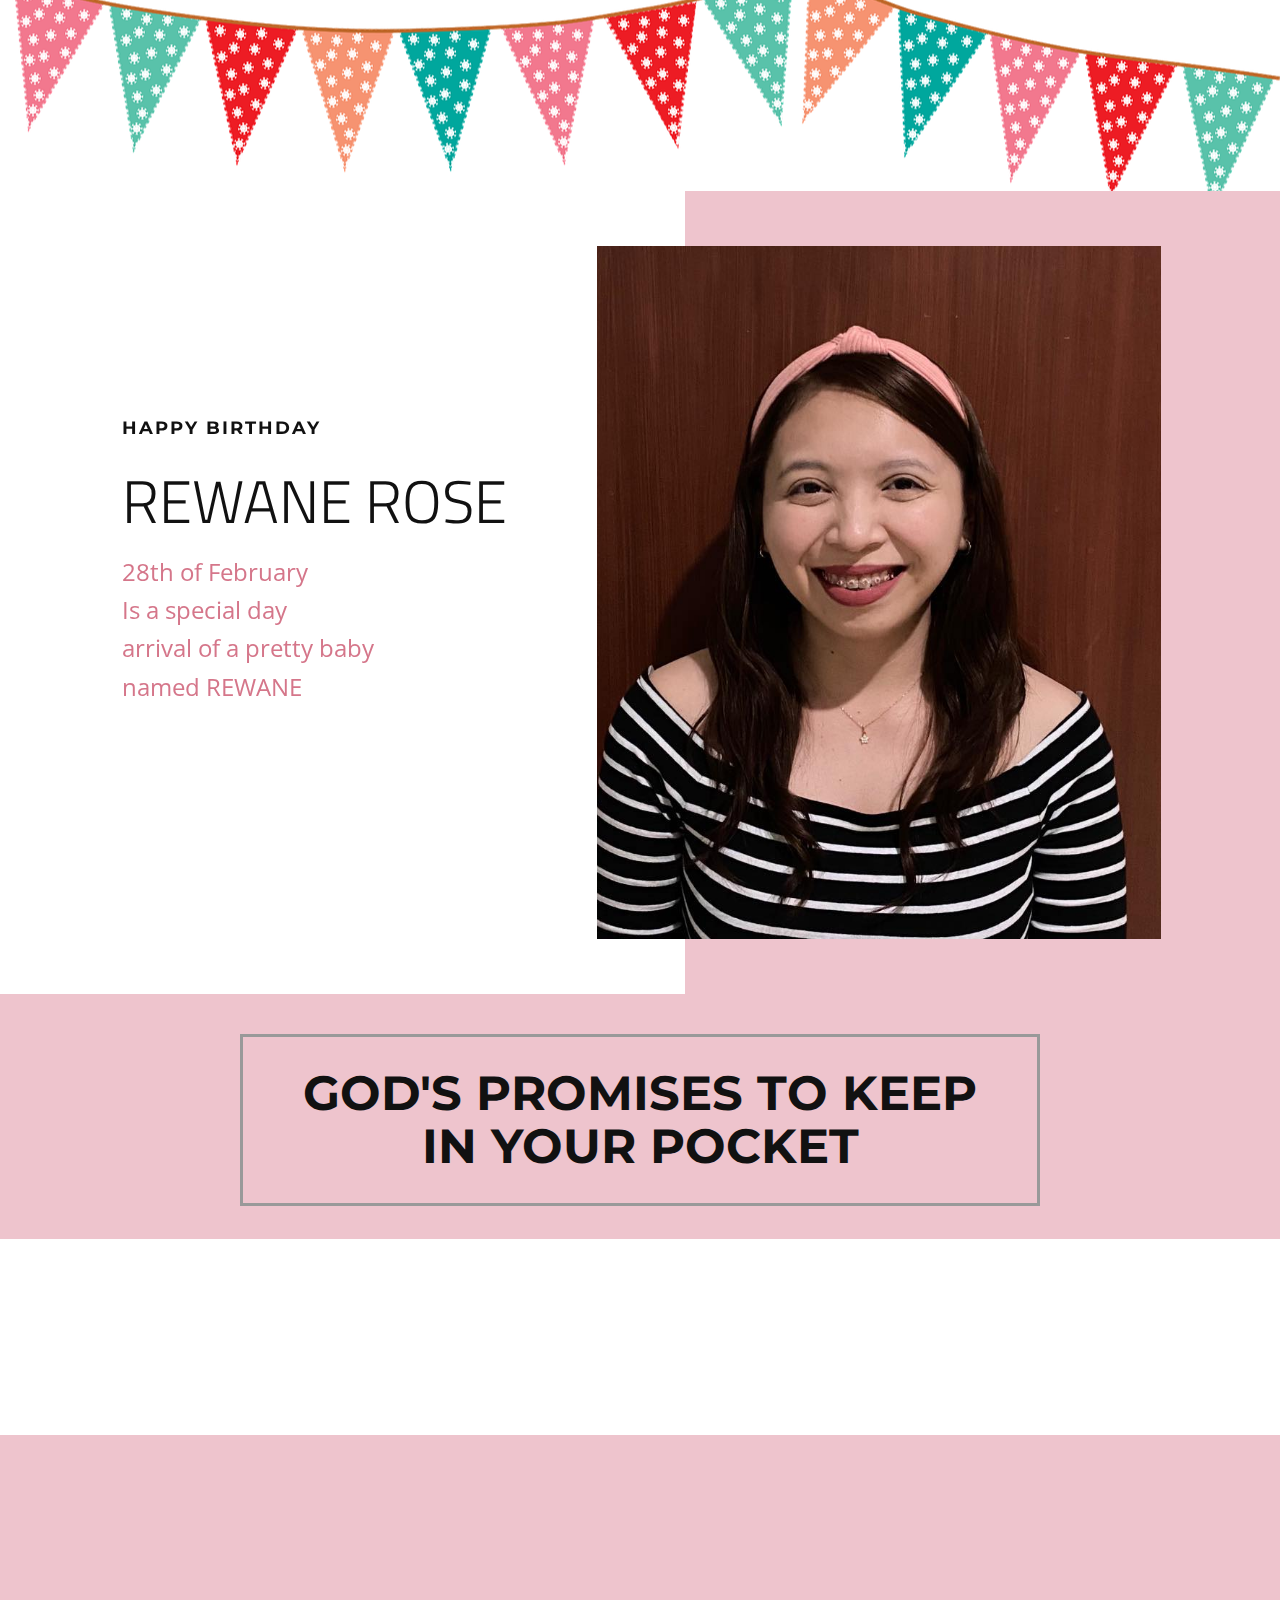
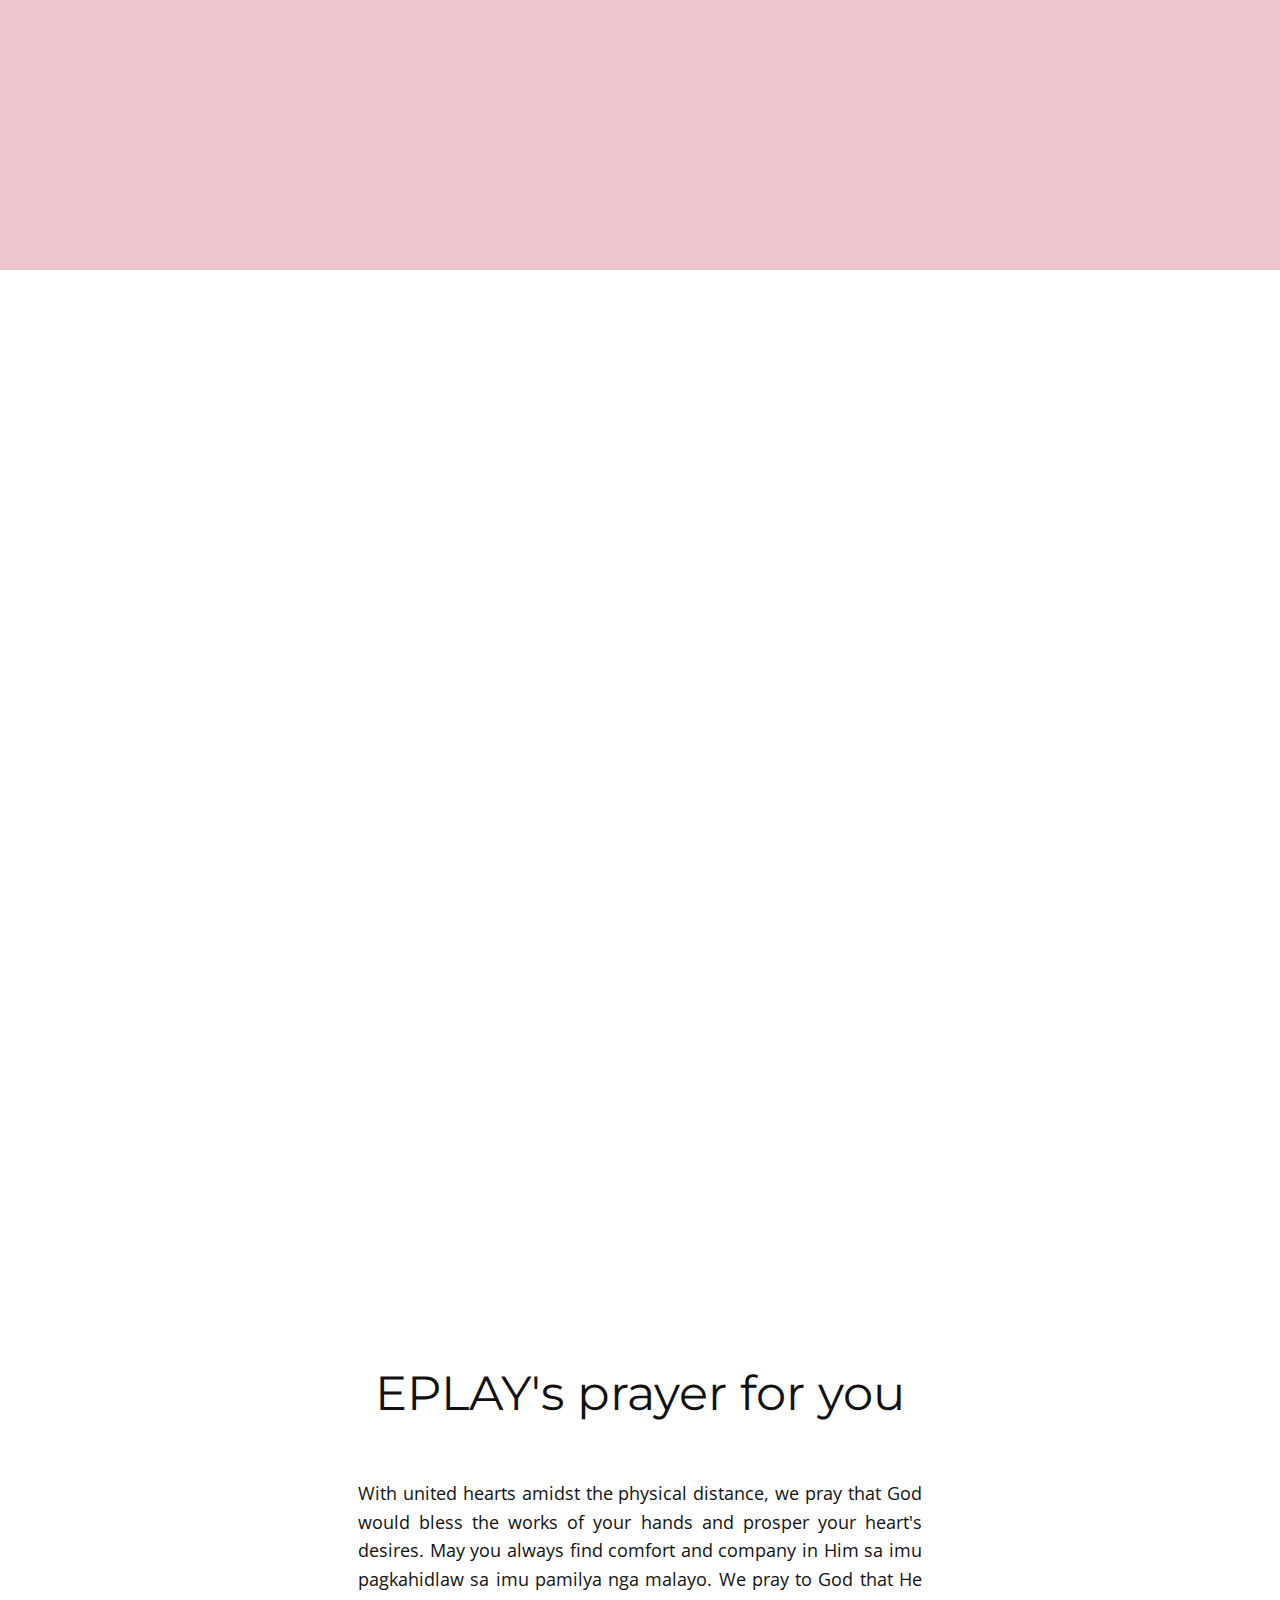
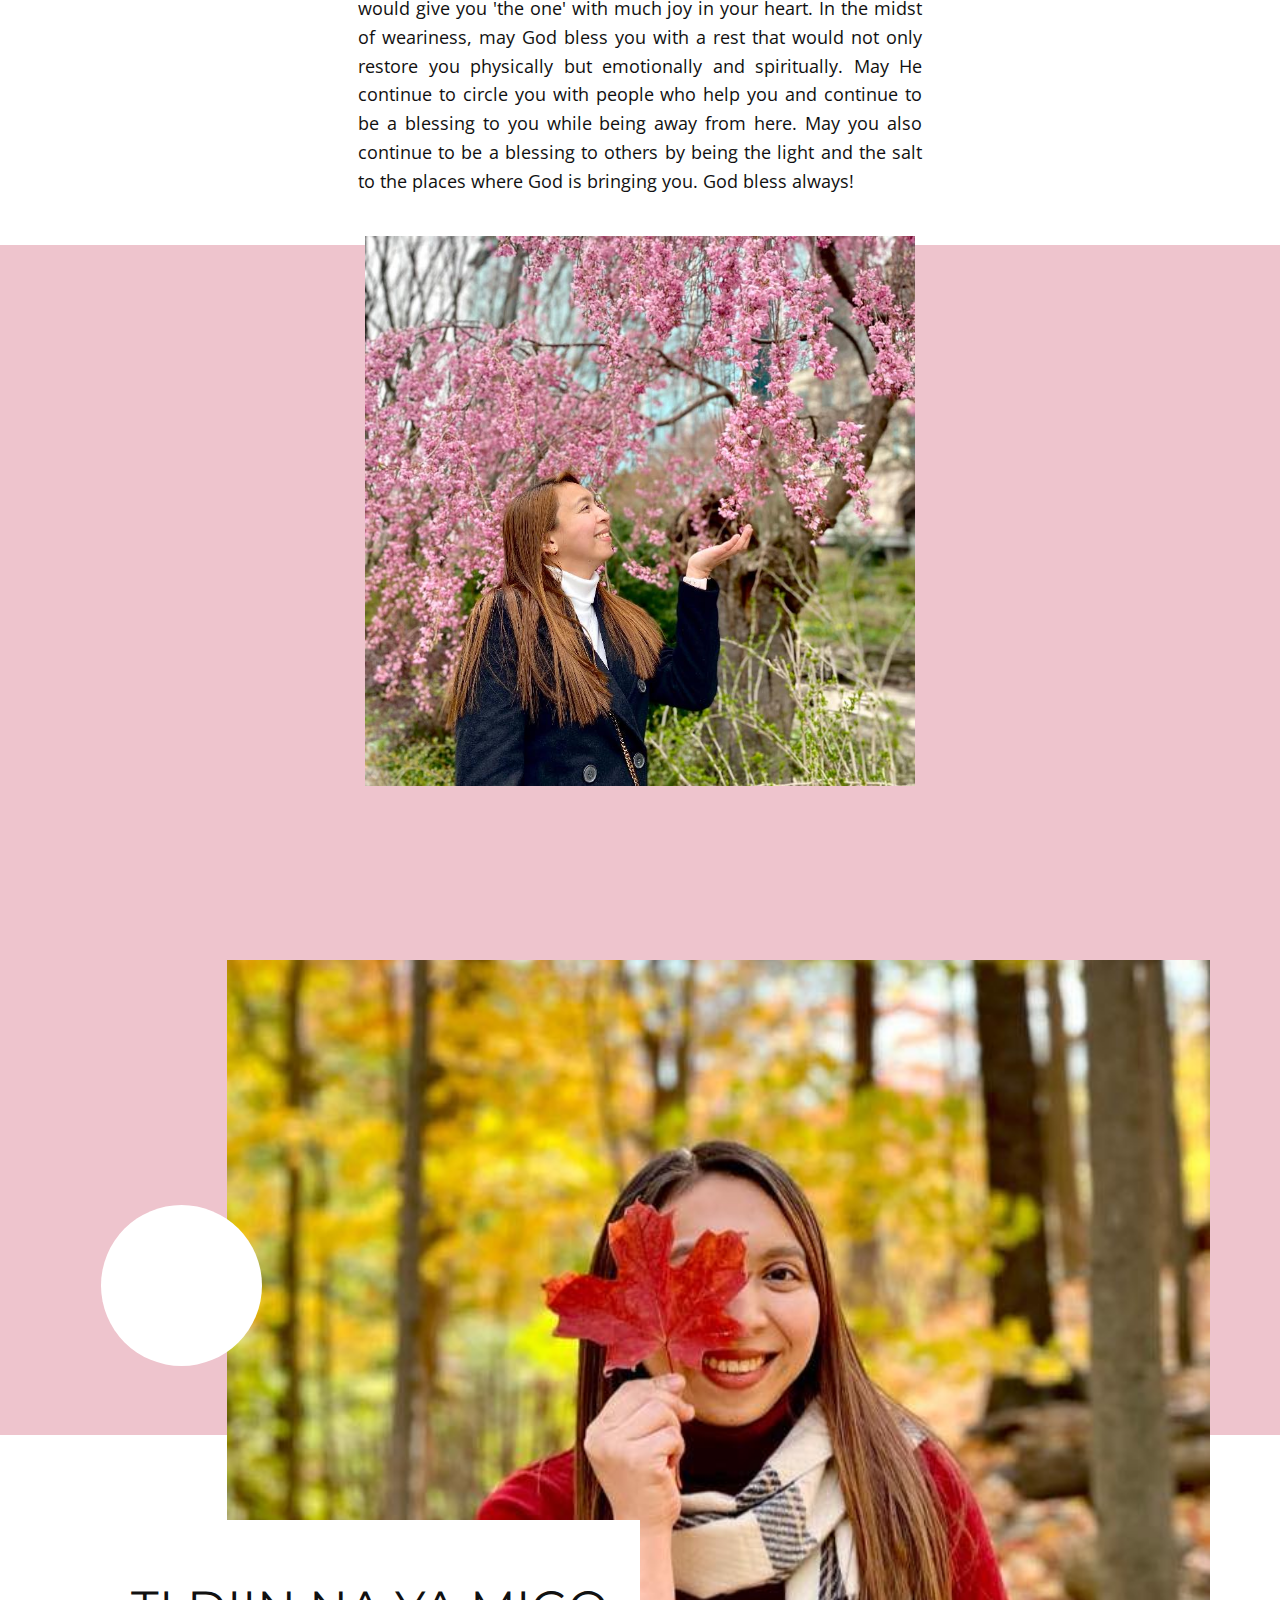
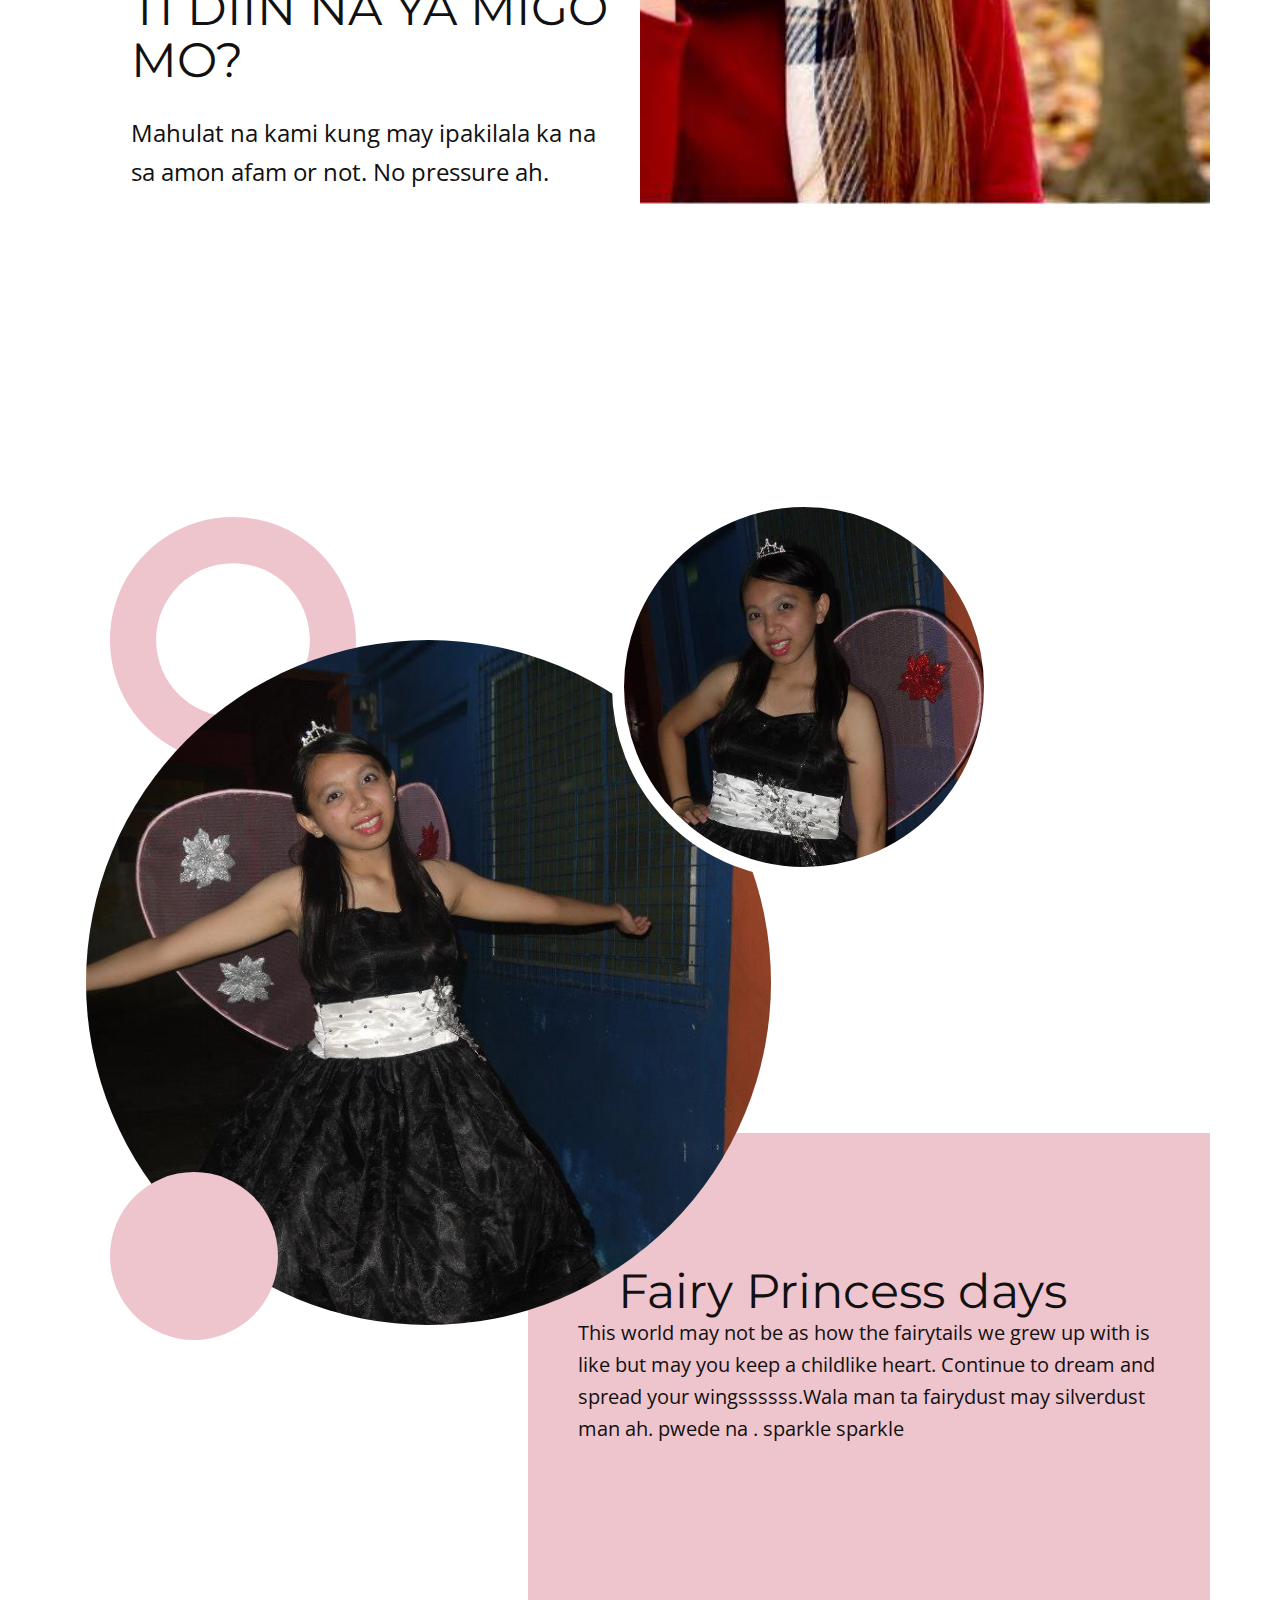
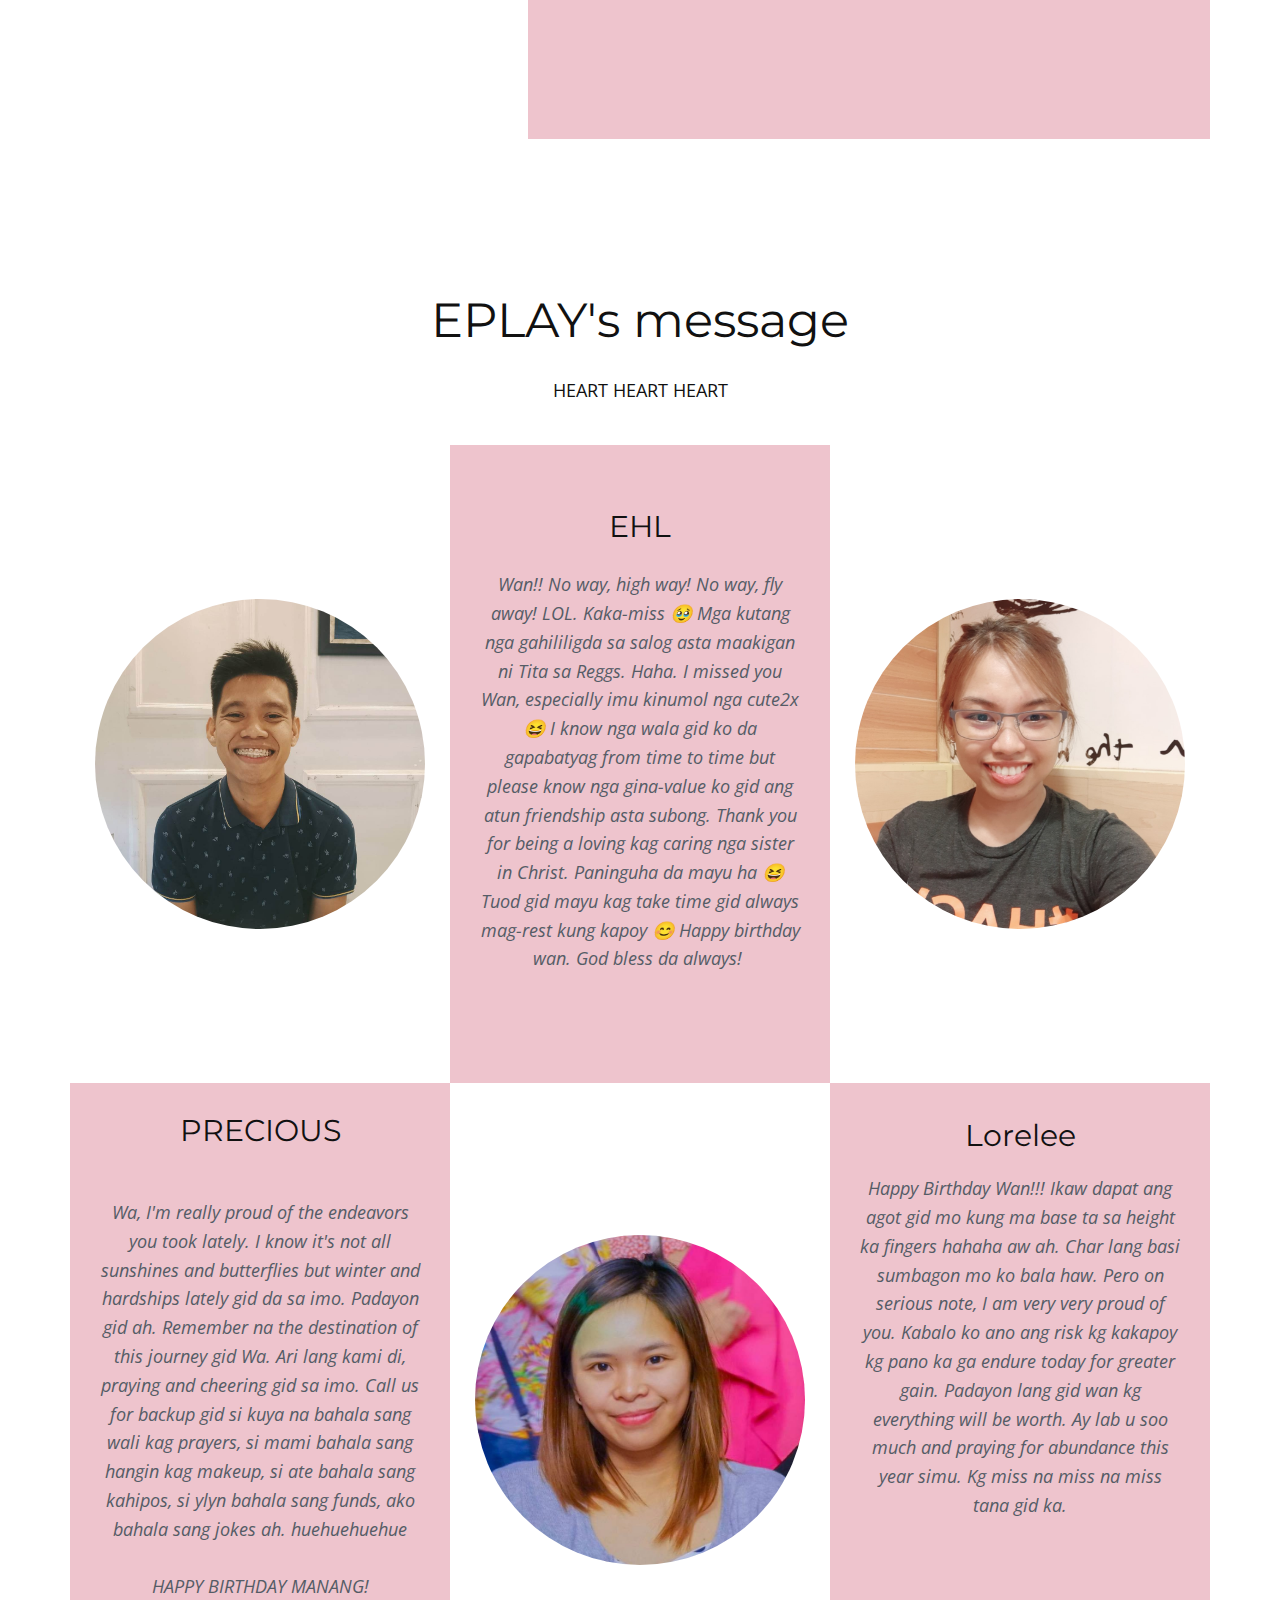
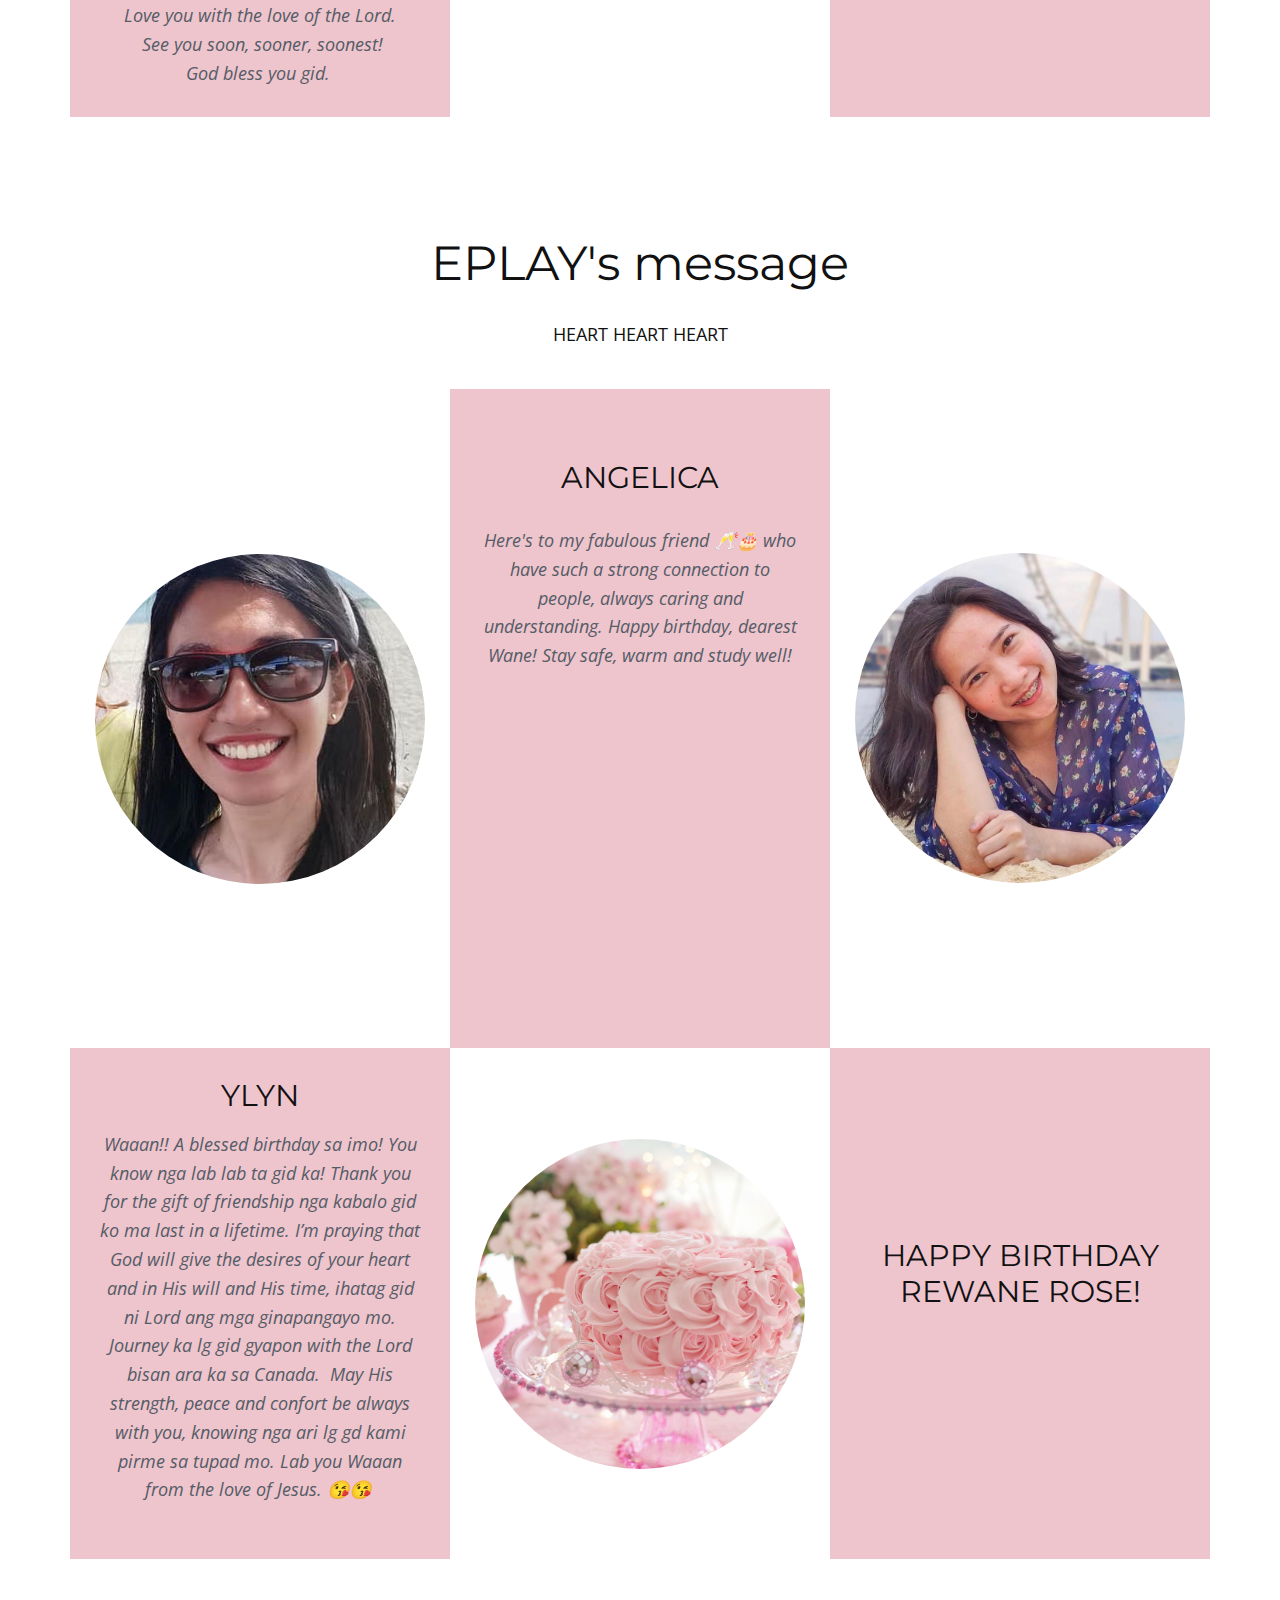
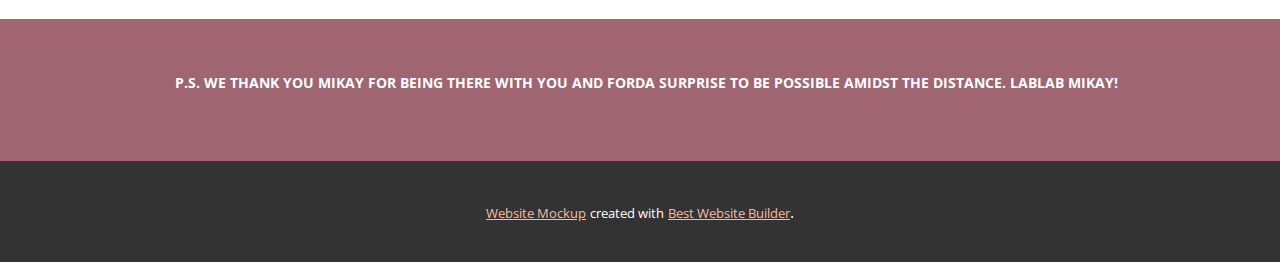
==== commit 5f9202a3: "Commit final" ====
--- a/index.html
+++ b/index.html
@@ -189,25 +189,8 @@
                   </div>
                   <div class="u-align-center u-container-style u-layout-cell u-palette-3-light-2 u-size-20 u-layout-cell-2">
                     <div class="u-container-layout u-container-layout-2">
-                      <h3 class="u-text u-text-default u-text-3">PRECIOUS</h3>
-                      <p class="u-text u-text-palette-5-dark-2 u-text-4">Wa, I'm really proud of the endeavors you took lately. I know it's not all sunshines and butterflies but winter and hardships lately gid da sa imo. Padayon gid ah. Remember the destination of this journey gid Wa. Ari lang kami di, praying and cheering gid sa imo. Call us for backup gid si kuya na bahala sang wali kag prayers, si mami bahala sang hangin kag makeup, si ate bahala sang kahipos, si ylyn bahala sang funds, ako bahala sang jokes ah. huehuehuehue<br>
-                        <br>HAPPY BIRTHDAY MANANG!<br>Love you with the love of the Lord.<br>&nbsp;See you soon, sooner, soonest!<br>God bless you gid.&nbsp;
-                      </p>
-                    </div>
-                  </div>
-                  <div class="u-align-center-xl u-container-style u-layout-cell u-size-20 u-layout-cell-3">
-                    <div class="u-container-layout u-valign-middle-sm u-valign-middle-xl u-valign-middle-xs u-container-layout-3">
-                      <div class="u-image u-image-circle u-image-2" data-image-width="772" data-image-height="770"></div>
-                    </div>
-                  </div>
-                </div>
-              </div>
-              <div class="u-size-30">
-                <div class="u-layout-row">
-                  <div class="u-align-center u-container-style u-layout-cell u-palette-3-light-2 u-size-20 u-layout-cell-4">
-                    <div class="u-container-layout u-container-layout-4">
-                      <h3 class="u-text u-text-default u-text-5">EHL</h3>
-                      <p class="u-text u-text-palette-5-dark-2 u-text-6"> Wan!!
+                      <h3 class="u-text u-text-default u-text-3">EHL</h3>
+                      <p class="u-text u-text-palette-5-dark-2 u-text-4"> Wan!!
 No way, high way!
 No way, fly away! LOL.
 Kaka-miss 🥹
@@ -218,9 +201,27 @@
 Happy birthday wan. God bless da always!&nbsp;</p>
                     </div>
                   </div>
+                  <div class="u-align-center-xl u-container-style u-layout-cell u-size-20 u-layout-cell-3">
+                    <div class="u-container-layout u-valign-middle-sm u-valign-middle-xl u-valign-middle-xs u-container-layout-3">
+                      <div class="u-image u-image-circle u-image-2" data-image-width="1080" data-image-height="1080"></div>
+                    </div>
+                  </div>
+                </div>
+              </div>
+              <div class="u-size-30">
+                <div class="u-layout-row">
+                  <div class="u-align-center u-container-style u-layout-cell u-palette-3-light-2 u-size-20 u-layout-cell-4">
+                    <div class="u-container-layout u-container-layout-4">
+                      <h3 class="u-text u-text-default u-text-5">PRECIOUS</h3>
+                      <p class="u-text u-text-palette-5-dark-2 u-text-6">
+                        <br>Wa, I'm really proud of the endeavors you took lately. I know it's not all sunshines and butterflies but winter and hardships lately gid da sa imo. Padayon gid ah. Remember na the destination of this journey gid Wa. Ari lang kami di, praying and cheering gid sa imo. Call us for backup gid si kuya na bahala sang wali kag prayers, si mami bahala sang hangin kag makeup, si ate bahala sang kahipos, si ylyn bahala sang funds, ako bahala sang jokes ah. huehuehuehue<br>
+                        <br>HAPPY BIRTHDAY MANANG!<br>Love you with the love of the Lord.<br>&nbsp;See you soon, sooner, soonest!<br>God bless you gid.&nbsp;<br>
+                      </p>
+                    </div>
+                  </div>
                   <div class="u-align-center-xl u-container-style u-layout-cell u-size-20 u-layout-cell-5">
                     <div class="u-container-layout u-valign-middle-md u-valign-middle-sm u-valign-middle-xl u-valign-middle-xs u-container-layout-5">
-                      <div class="u-image u-image-circle u-image-3" data-image-width="1080" data-image-height="1080"></div>
+                      <div class="u-image u-image-circle u-image-3" data-image-width="772" data-image-height="770"></div>
                     </div>
                   </div>
                   <div class="u-align-center u-container-style u-layout-cell u-palette-3-light-2 u-size-20 u-layout-cell-6">
@@ -251,16 +252,14 @@
                     </div>
                   </div>
                   <div class="u-align-center u-container-style u-layout-cell u-palette-3-light-2 u-size-20 u-layout-cell-2">
-                    <div class="u-container-layout u-valign-bottom u-container-layout-2">
-                      <h3 class="u-text u-text-default u-text-3">YLYN</h3>
-                      <p class="u-text u-text-palette-5-dark-2 u-text-4">Waaan!!<br>&nbsp;
-A blessed birthday sa imo! You know nga lab lab ta gid ka! Thank you for the gift of friendship nga kabalo gid ko ma last in a lifetime. I’m praying that God will give the desires of your heart and in His will and His time, ihatag gid ni Lord ang mga ginapangayo mo. Journey ka lg gid gyapon with the Lord bisan ara ka sa Canada.  May His strength, peace and confort be always with you, knowing nga ari lg gd kami pirme sa tupad mo. Lab you Waaan from the love of Jesus. 😘😘&nbsp;
-                      </p>
+                    <div class="u-container-layout u-container-layout-2">
+                      <h3 class="u-text u-text-default u-text-3">ANGELICA</h3>
+                      <p class="u-text u-text-palette-5-dark-2 u-text-4"> Here's to my fabulous friend 🥂🎂 who have such a strong connection to people, always caring and understanding. Happy birthday, dearest Wane! Stay safe, warm and study well!</p>
                     </div>
                   </div>
                   <div class="u-align-center-xl u-container-style u-layout-cell u-size-20 u-layout-cell-3">
-                    <div class="u-container-layout u-valign-middle-sm u-valign-middle-xl u-valign-middle-xs u-container-layout-3">
-                      <div class="u-image u-image-circle u-image-2" data-image-width="1280" data-image-height="853"></div>
+                    <div class="u-container-layout u-container-layout-3">
+                      <div class="u-image u-image-circle u-image-2" data-image-width="966" data-image-height="851"></div>
                     </div>
                   </div>
                 </div>
@@ -269,13 +268,16 @@
                 <div class="u-layout-row">
                   <div class="u-align-center u-container-style u-layout-cell u-palette-3-light-2 u-size-20 u-layout-cell-4">
                     <div class="u-container-layout u-container-layout-4">
-                      <h3 class="u-text u-text-default u-text-5">ANGELICA</h3>
-                      <p class="u-text u-text-palette-5-dark-2 u-text-6"> Here's to my fabulous friend 🥂🎂 who have such a strong connection to people, always caring and understanding. Happy birthday, dearest Wane! Stay safe, warm and study well!&nbsp;</p>
+                      <h3 class="u-text u-text-default u-text-5">YLYN</h3>
+                      <p class="u-text u-text-palette-5-dark-2 u-text-6">
+                        <br> Waaan!!
+A blessed birthday sa imo! You know nga lab lab ta gid ka! Thank you for the gift of friendship nga kabalo gid ko ma last in a lifetime. I’m praying that God will give the desires of your heart and in His will and His time, ihatag gid ni Lord ang mga ginapangayo mo. Journey ka lg gid gyapon with the Lord bisan ara ka sa Canada.&nbsp; May His strength, peace and confort be always with you, knowing nga ari lg gd kami pirme sa tupad mo. Lab you Waaan from the love of Jesus. 😘😘&nbsp;
+                      </p>
                     </div>
                   </div>
                   <div class="u-align-center-xl u-container-style u-layout-cell u-size-20 u-layout-cell-5">
                     <div class="u-container-layout u-valign-middle u-container-layout-5">
-                      <div class="u-image u-image-circle u-image-3" data-image-width="966" data-image-height="851"></div>
+                      <div class="u-image u-image-circle u-image-3" data-image-width="1280" data-image-height="853"></div>
                     </div>
                   </div>
                   <div class="u-align-center u-container-style u-layout-cell u-palette-3-light-2 u-size-20 u-layout-cell-6">
@@ -308,4 +310,4 @@
       </a>. 
     </section>
   
-</body></html>
+</body></html>--- a/Home.css
+++ b/Home.css
@@ -973,26 +973,26 @@
   min-height: 606px;
   background-image: none;
   height: auto;
-  margin: 733px auto 0 442px;
+  margin: 727px 0 0 auto;
 }
 
 .u-section-7 .u-container-layout-1 {
-  padding: 205px 50px 50px;
+  padding: 132px 10px;
 }
 
 .u-section-7 .u-text-1 {
   font-size: 3rem;
-  margin: 0;
+  margin: 0 0 0 80px;
 }
 
 .u-section-7 .u-text-2 {
-  margin: 32px 0 0;
+  margin: 0 40px;
 }
 
 .u-section-7 .u-shape-1 {
   width: 246px;
   height: 246px;
-  margin: -1228px auto 0 40px;
+  margin: -1222px auto 0 40px;
 }
 
 .u-section-7 .u-image-1 {
@@ -1014,7 +1014,7 @@
   height: 384px;
   background-image: url("images/320537_4677712874636_918057250_n.jpeg");
   background-position: 50% 50%;
-  margin: -845px auto 866px 542px;
+  margin: -845px auto 60px 542px;
 }
 
 @media (max-width: 1199px) {
@@ -1025,7 +1025,6 @@
   .u-section-7 .u-group-1 {
     min-height: 581px;
     margin-right: 8px;
-    margin-left: auto;
     height: auto;
   }
 
@@ -1060,7 +1059,8 @@
   }
 
   .u-section-7 .u-container-layout-1 {
-    padding: 30px;
+    padding-top: 30px;
+    padding-bottom: 30px;
   }
 
   .u-section-7 .u-shape-1 {
@@ -1083,10 +1083,24 @@
 
   .u-section-7 .u-group-1 {
     min-height: 471px;
-    margin-top: 1145px;
+    margin-top: 1483px;
     margin-right: initial;
     margin-left: initial;
     width: auto;
+  }
+
+  .u-section-7 .u-container-layout-1 {
+    padding-left: 30px;
+    padding-right: 30px;
+  }
+
+  .u-section-7 .u-text-1 {
+    margin-left: 0;
+  }
+
+  .u-section-7 .u-text-2 {
+    margin-left: 0;
+    margin-right: 0;
   }
 
   .u-section-7 .u-shape-1 {
@@ -1230,7 +1244,7 @@
 .u-section-8 .u-image-2 {
   width: 330px;
   height: 330px;
-  background-image: url("images/28959158_1890585864287244_8621778518914629632_n.jpeg");
+  background-image: url("images/60484083_10217599366209821_362388136182939648_n.jpeg");
   background-position: 50% 50%;
   margin: 0 auto;
 }
@@ -1266,7 +1280,7 @@
 .u-section-8 .u-image-3 {
   width: 330px;
   height: 330px;
-  background-image: url("images/60484083_10217599366209821_362388136182939648_n.jpeg");
+  background-image: url("images/28959158_1890585864287244_8621778518914629632_n.jpeg");
   background-position: 50% 50%;
   margin: 0 auto;
 }
@@ -1566,23 +1580,23 @@
 }
 
 .u-section-9 .u-container-layout-2 {
-  padding: 30px;
+  padding: 30px 25px;
 }
 
 .u-section-9 .u-text-3 {
   text-transform: none;
   letter-spacing: normal;
   font-size: 1.875rem;
-  margin: 0 auto;
+  margin: 41px auto 0;
 }
 
 .u-section-9 .u-text-4 {
   font-style: italic;
-  margin: 25px 0 0;
+  margin: 30px 5px 0;
 }
 
 .u-section-9 .u-layout-cell-3 {
-  min-height: 393px;
+  min-height: 659px;
 }
 
 .u-section-9 .u-container-layout-3 {
@@ -1590,6 +1604,42 @@
 }
 
 .u-section-9 .u-image-2 {
+  width: 330px;
+  height: 330px;
+  background-image: url("images/301995246_5323244884377680_1843212868002357359_n1.jpeg");
+  background-position: 50% 50%;
+  margin: 164px auto 0;
+}
+
+.u-section-9 .u-layout-cell-4 {
+  min-height: 511px;
+}
+
+.u-section-9 .u-container-layout-4 {
+  padding: 30px;
+}
+
+.u-section-9 .u-text-5 {
+  text-transform: none;
+  letter-spacing: normal;
+  font-size: 1.875rem;
+  margin: 0 auto;
+}
+
+.u-section-9 .u-text-6 {
+  font-style: italic;
+  margin: -13px 0 0;
+}
+
+.u-section-9 .u-layout-cell-5 {
+  min-height: 511px;
+}
+
+.u-section-9 .u-container-layout-5 {
+  padding: 0;
+}
+
+.u-section-9 .u-image-3 {
   width: 330px;
   height: 330px;
   background-image: url("images/c41558a0a30ac145a0f338f869aababb6706796a16d24cce2116e2ef1d4bde14343e5592feae87e7f1a1776aca2b3b0ccd63a692879469ac447bc1_1280.jpg");
@@ -1597,42 +1647,6 @@
   margin: 0 auto;
 }
 
-.u-section-9 .u-layout-cell-4 {
-  min-height: 393px;
-}
-
-.u-section-9 .u-container-layout-4 {
-  padding: 30px;
-}
-
-.u-section-9 .u-text-5 {
-  text-transform: none;
-  letter-spacing: normal;
-  font-size: 1.875rem;
-  margin: 0 auto;
-}
-
-.u-section-9 .u-text-6 {
-  font-style: italic;
-  margin: 20px 0 0;
-}
-
-.u-section-9 .u-layout-cell-5 {
-  min-height: 508px;
-}
-
-.u-section-9 .u-container-layout-5 {
-  padding: 0;
-}
-
-.u-section-9 .u-image-3 {
-  width: 330px;
-  height: 330px;
-  background-image: url("images/301995246_5323244884377680_1843212868002357359_n1.jpeg");
-  background-position: 50% 50%;
-  margin: 0 auto;
-}
-
 .u-section-9 .u-layout-cell-6 {
   min-height: 508px;
 }
@@ -1667,8 +1681,13 @@
     min-height: 543px;
   }
 
+  .u-section-9 .u-text-4 {
+    margin-left: 0;
+    margin-right: 0;
+  }
+
   .u-section-9 .u-layout-cell-3 {
-    min-height: 324px;
+    min-height: 543px;
   }
 
   .u-section-9 .u-image-2 {
@@ -1678,11 +1697,11 @@
   }
 
   .u-section-9 .u-layout-cell-4 {
-    min-height: 324px;
+    min-height: 421px;
   }
 
   .u-section-9 .u-layout-cell-5 {
-    min-height: 419px;
+    min-height: 421px;
   }
 
   .u-section-9 .u-image-3 {
@@ -1731,7 +1750,7 @@
   .u-section-9 .u-image-2 {
     width: 227px;
     height: 227px;
-    margin-top: 58px;
+    margin-top: 164px;
   }
 
   .u-section-9 .u-layout-cell-4 {
@@ -1750,7 +1769,7 @@
   .u-section-9 .u-image-3 {
     width: 227px;
     height: 227px;
-    margin-top: 0;
+    margin-top: 58px;
   }
 
   .u-section-9 .u-layout-cell-6 {
@@ -1799,29 +1818,29 @@
   }
 
   .u-section-9 .u-image-2 {
+    width: 450px;
+    height: 450px;
+  }
+
+  .u-section-9 .u-layout-cell-4 {
+    min-height: 100px;
+  }
+
+  .u-section-9 .u-container-layout-4 {
+    padding-left: 10px;
+    padding-right: 10px;
+  }
+
+  .u-section-9 .u-layout-cell-5 {
+    min-height: 547px;
+  }
+
+  .u-section-9 .u-image-3 {
     width: 448px;
     height: 448px;
     margin-top: 0;
   }
 
-  .u-section-9 .u-layout-cell-4 {
-    min-height: 100px;
-  }
-
-  .u-section-9 .u-container-layout-4 {
-    padding-left: 10px;
-    padding-right: 10px;
-  }
-
-  .u-section-9 .u-layout-cell-5 {
-    min-height: 547px;
-  }
-
-  .u-section-9 .u-image-3 {
-    width: 450px;
-    height: 450px;
-  }
-
   .u-section-9 .u-layout-cell-6 {
     min-height: 100px;
   }
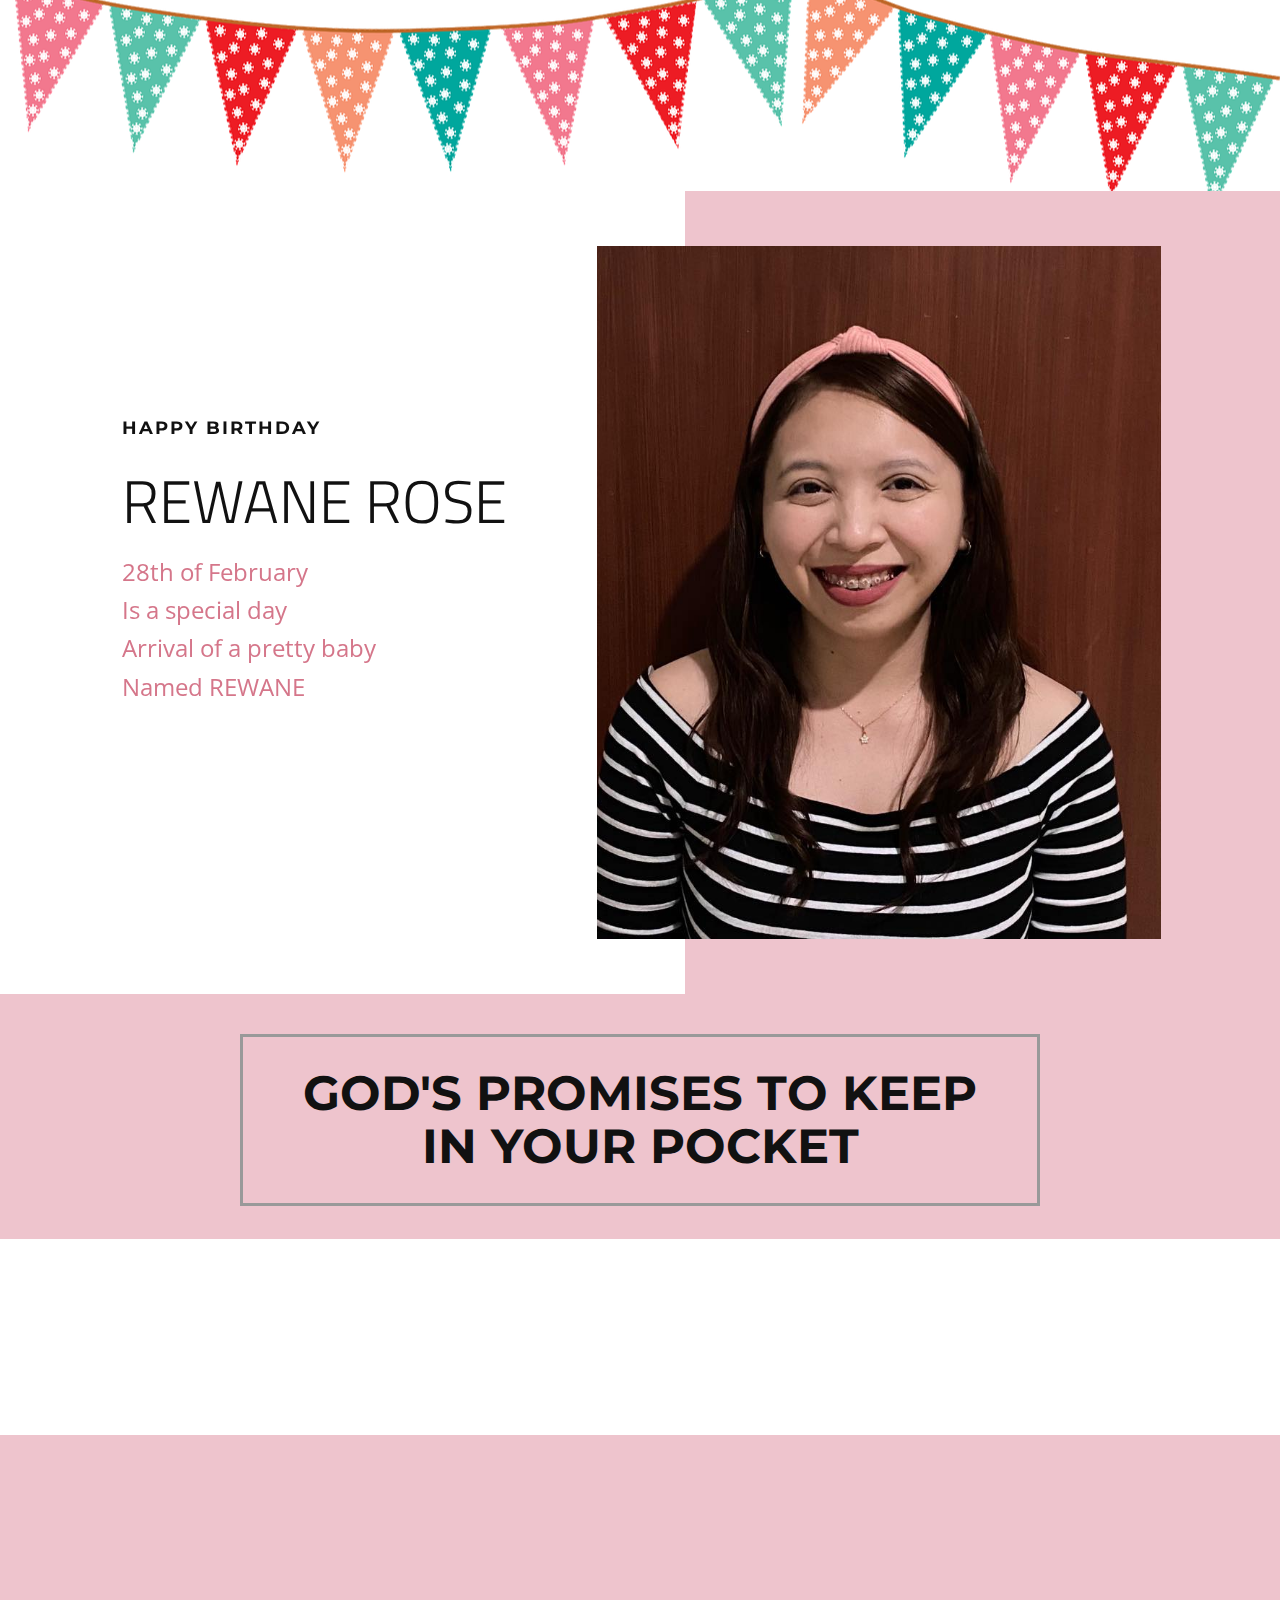
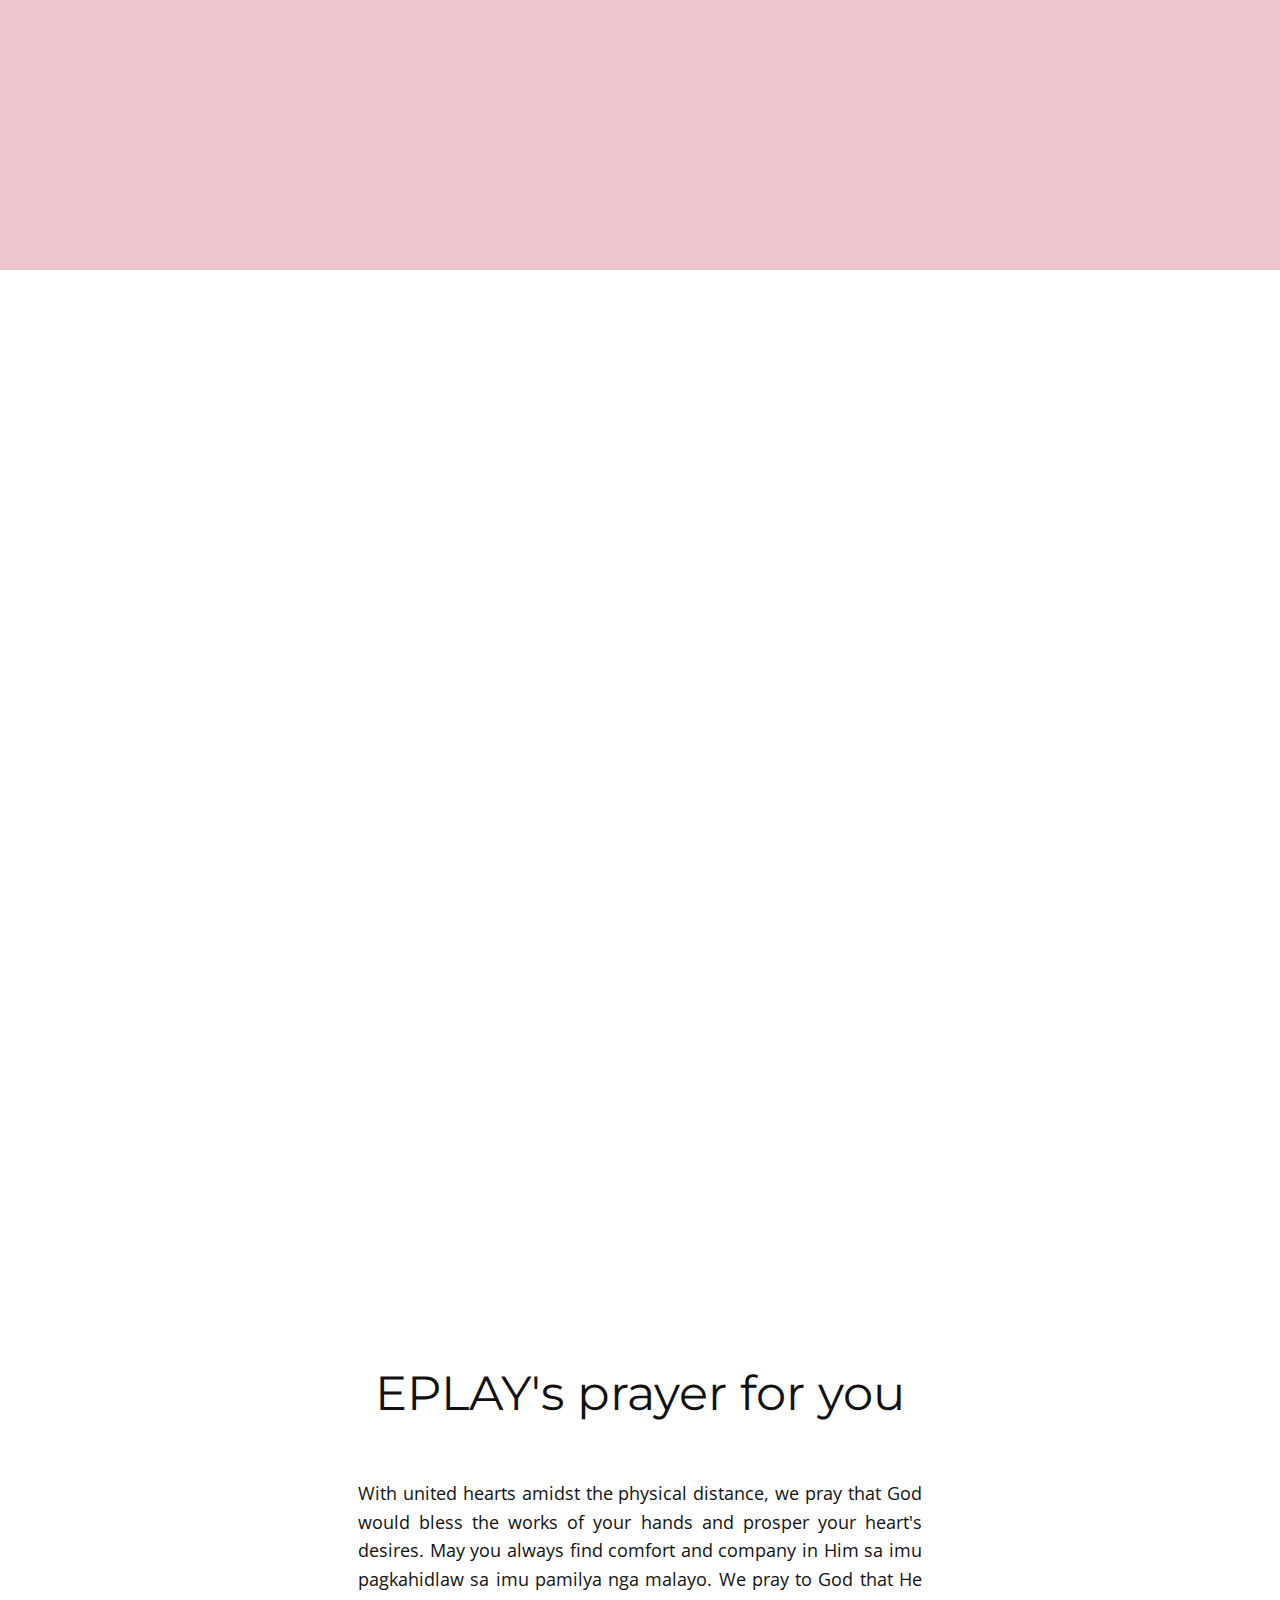
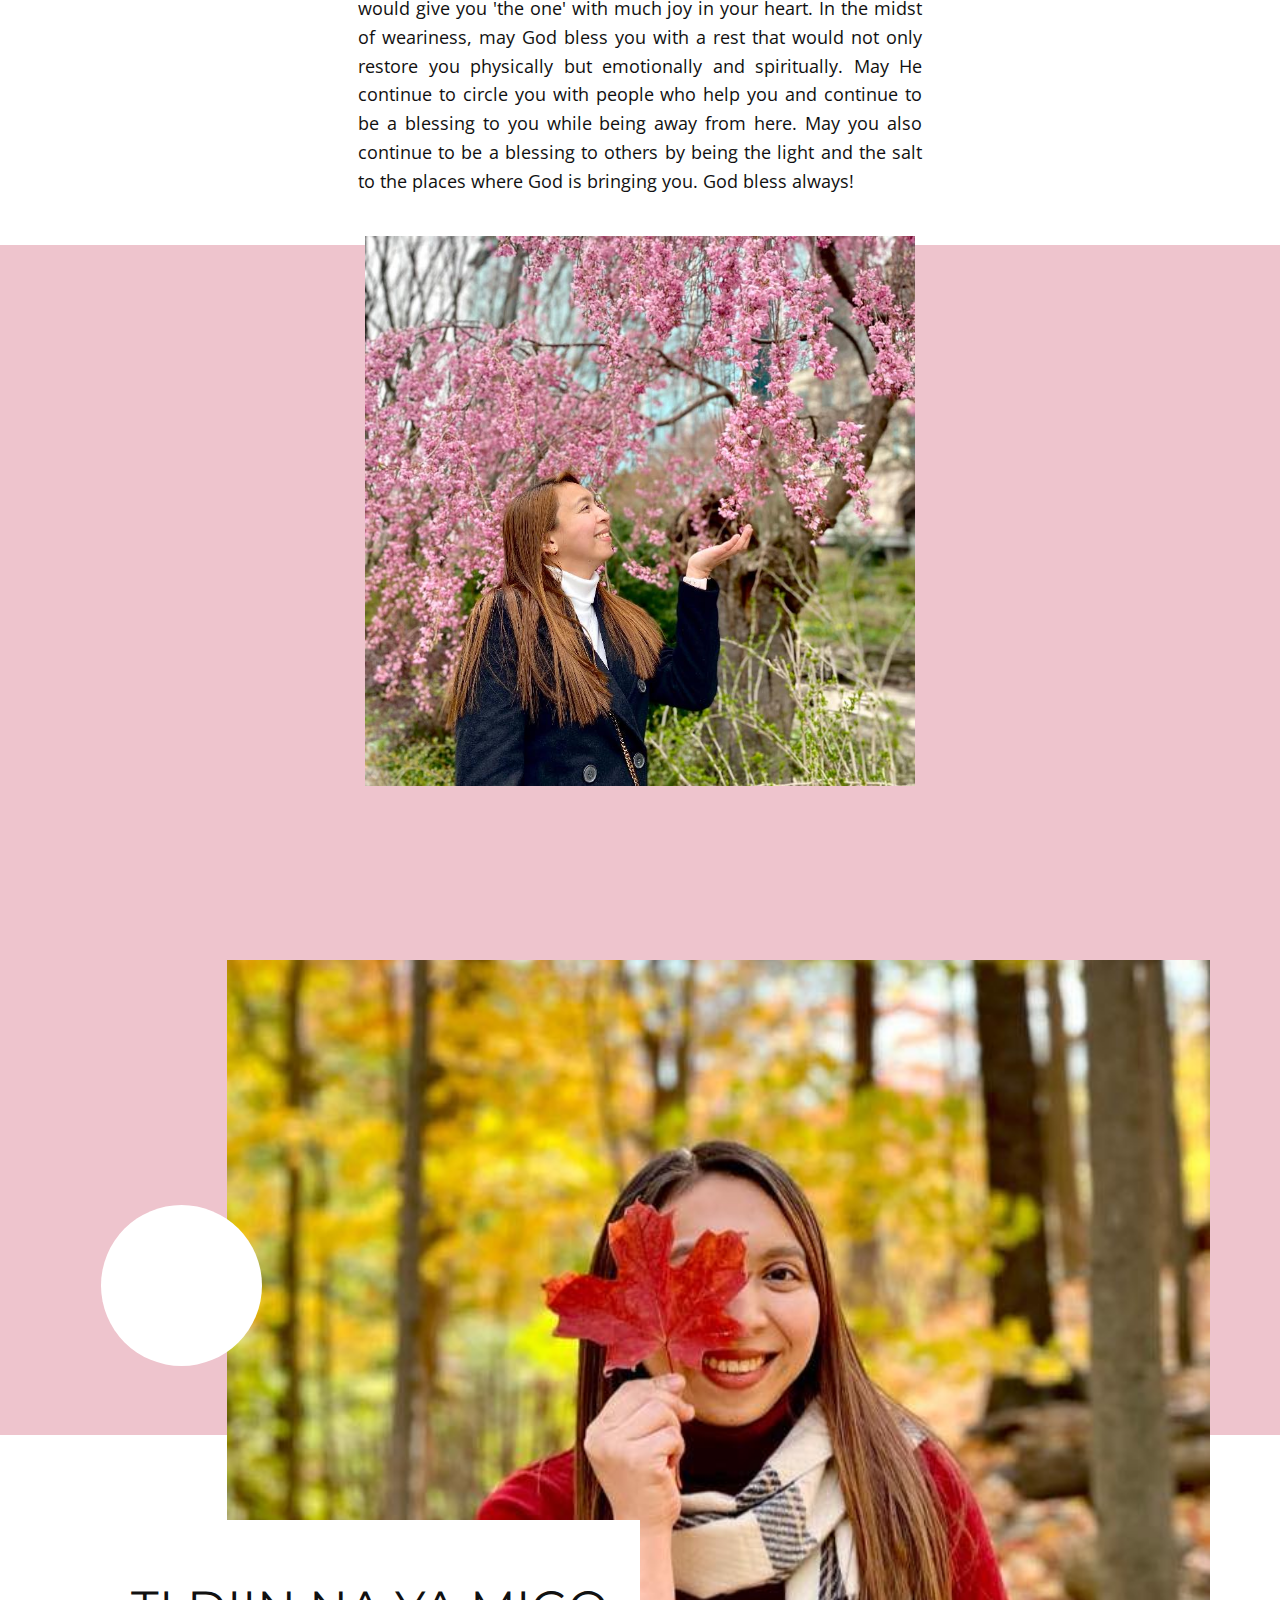
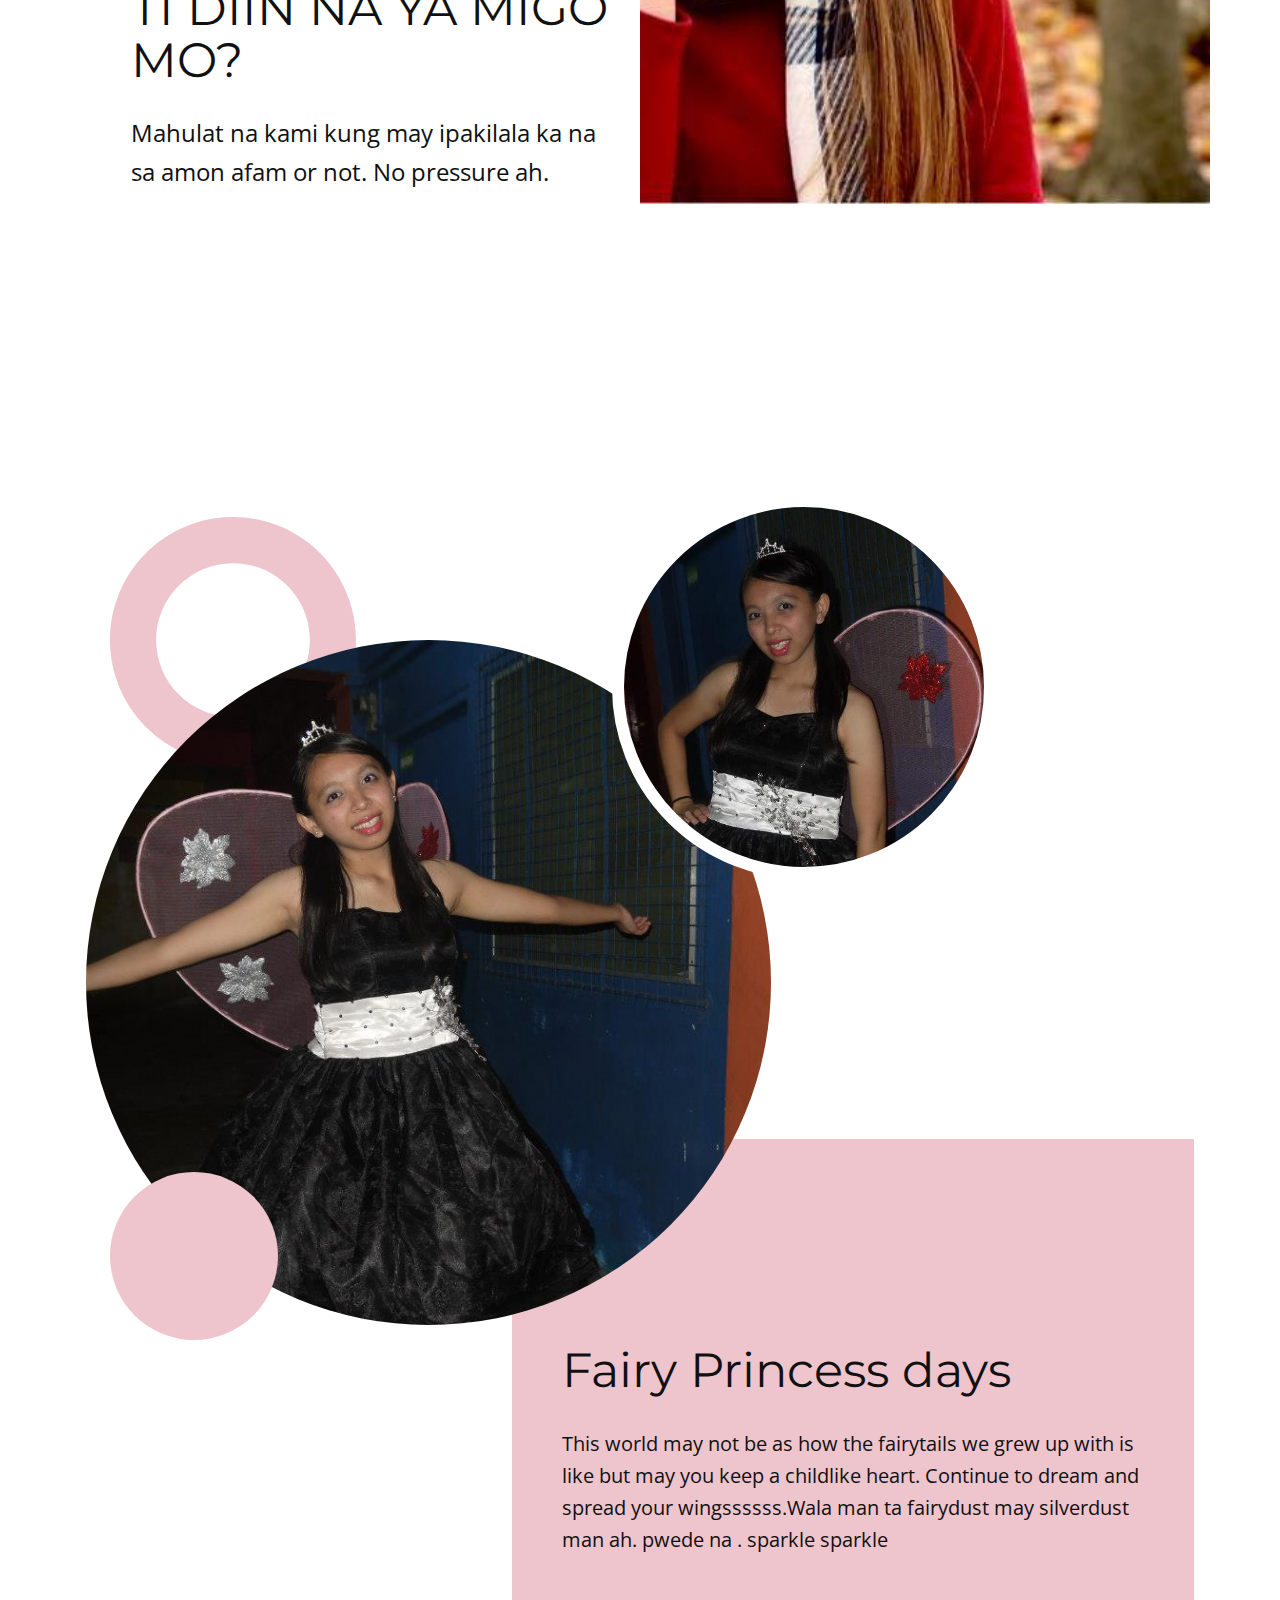
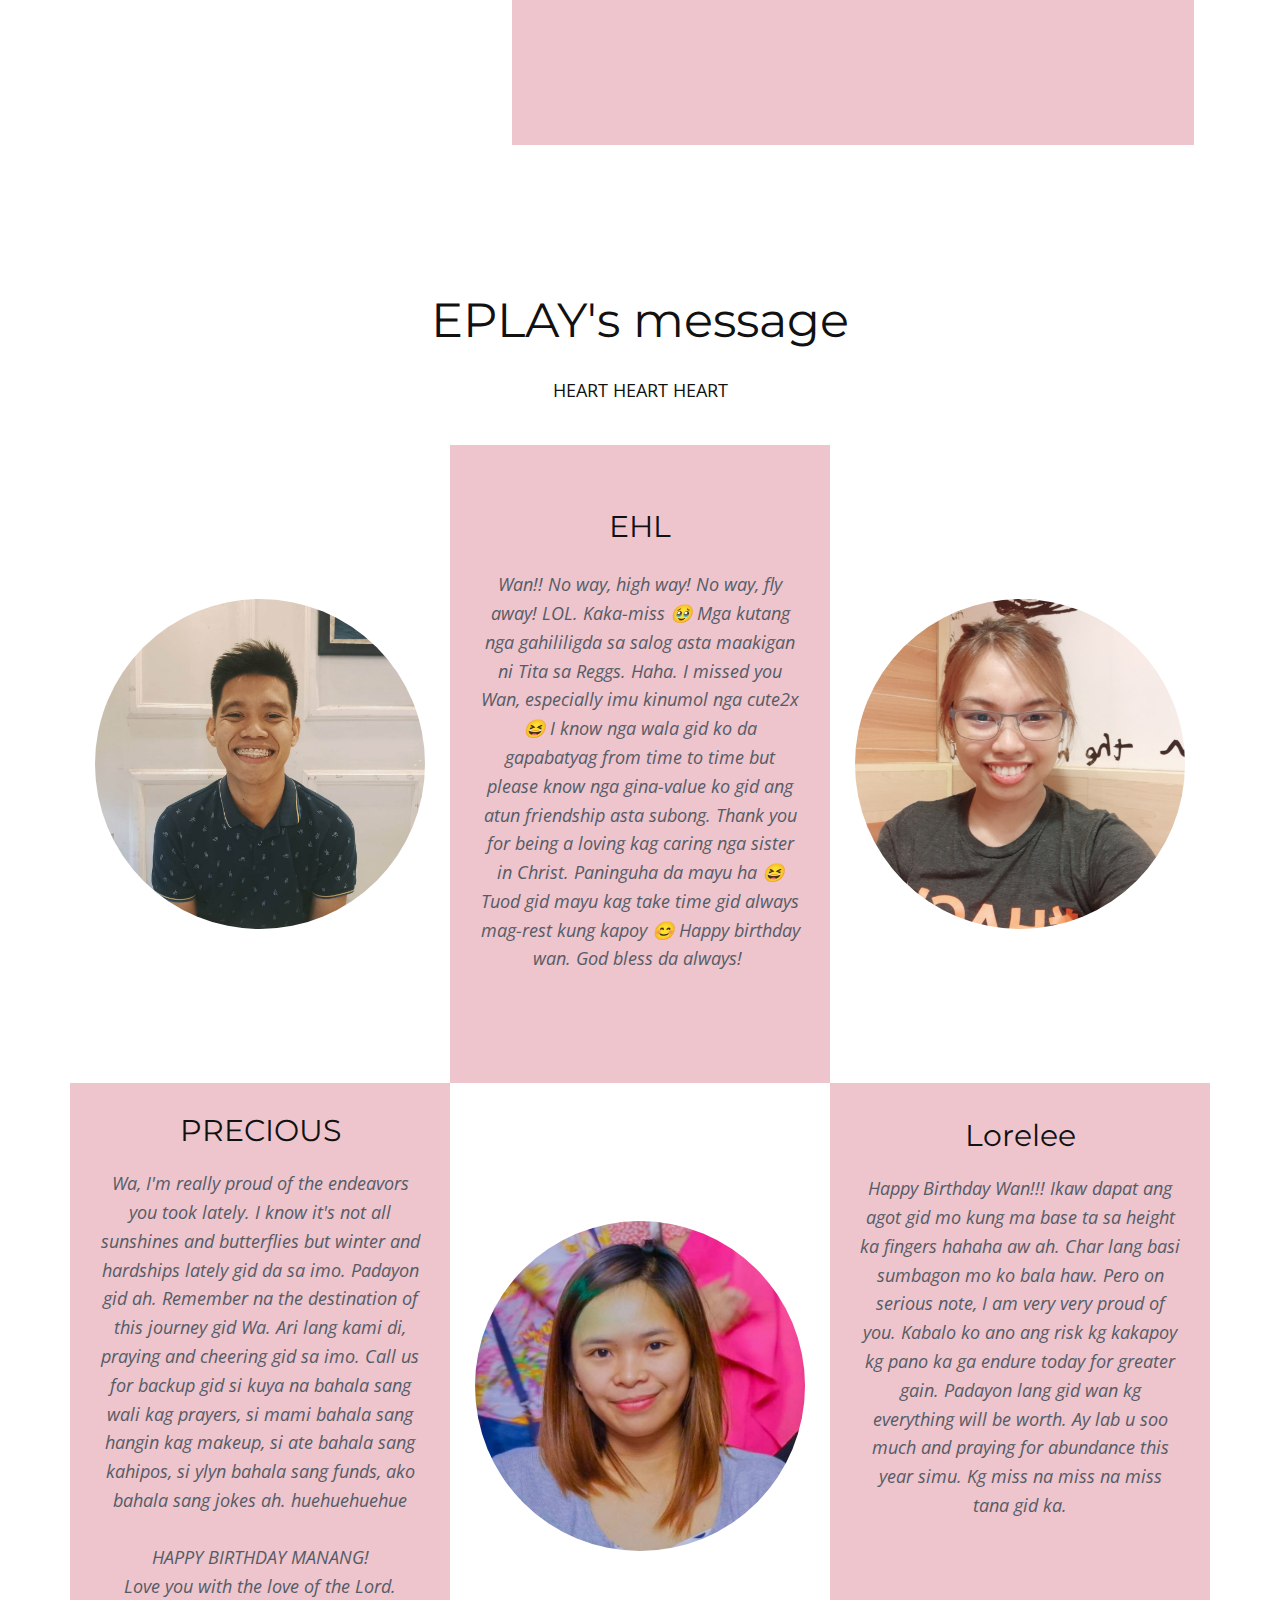
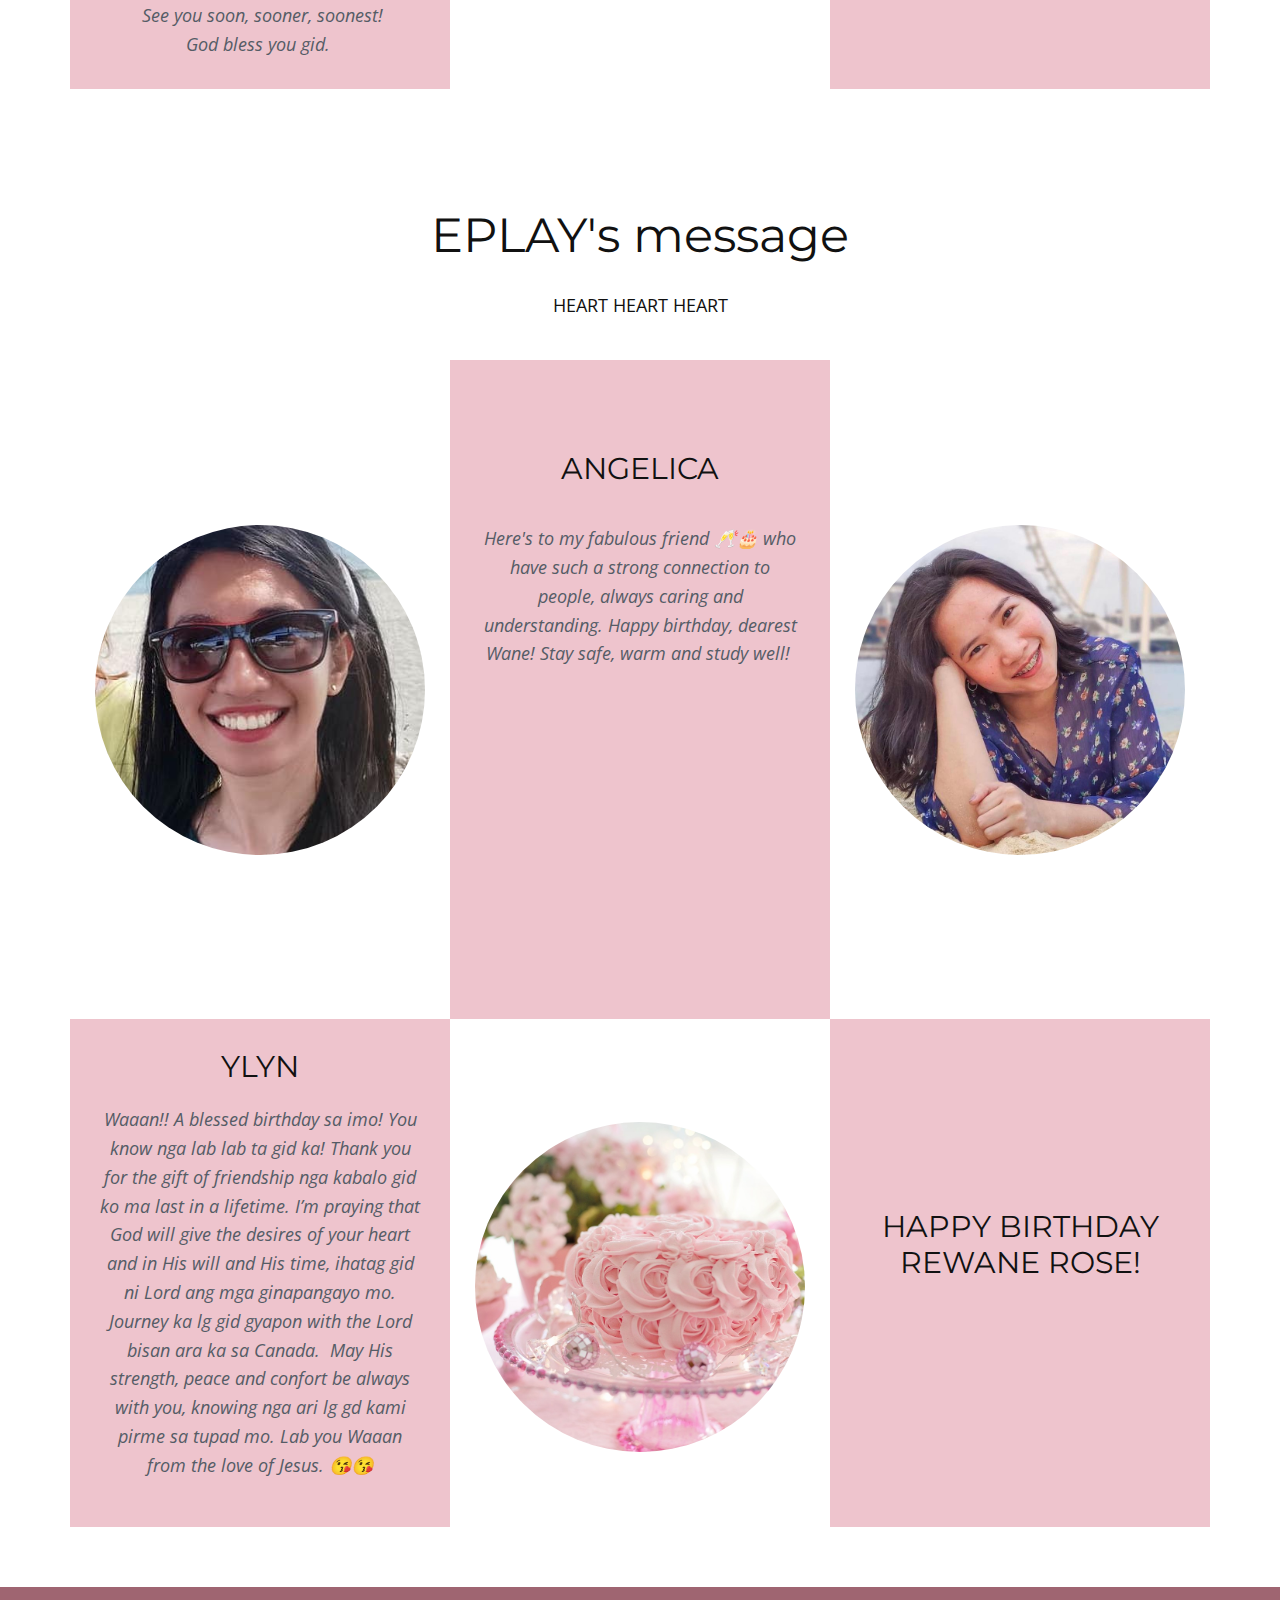
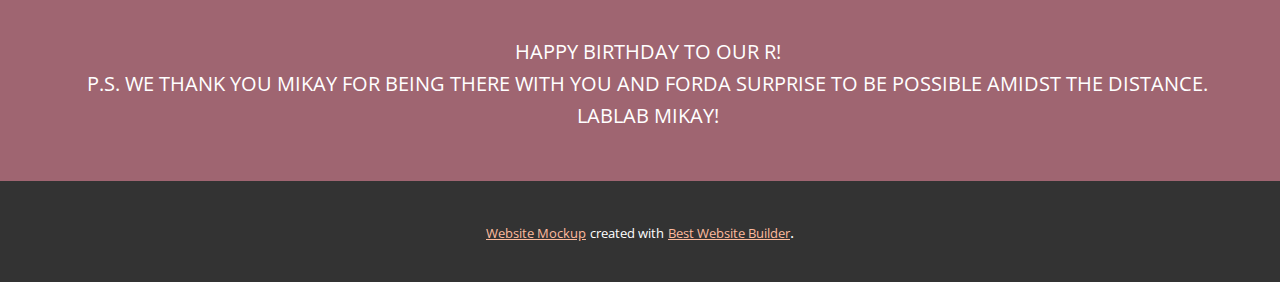
==== commit 4503195d: "Commit final2" ====
--- a/index.html
+++ b/index.html
@@ -41,7 +41,7 @@
               <div class="u-container-layout u-container-layout-1">
                 <h6 class="u-custom-font u-font-montserrat u-text u-text-default u-text-1" data-animation-name="customAnimationIn" data-animation-duration="1500" data-animation-delay="750">HAPPY BIRTHDAY</h6>
                 <h1 class="u-custom-font u-font-titillium-web u-text u-text-2" data-animation-name="customAnimationIn" data-animation-duration="1500" data-animation-delay="750">REWANE ROSE</h1>
-                <p class="u-text u-text-palette-3-base u-text-3">28th of February<br>Is a special day<br>arrival of a pretty baby<br>named REWANE<br>
+                <p class="u-text u-text-palette-3-base u-text-3">28th of February<br>Is a special day<br>Arrival of a pretty baby<br>Named REWANE<br>
                   <br>
                 </p>
               </div>
@@ -129,7 +129,7 @@
       <div class="u-clearfix u-sheet u-sheet-1">
         <img class="u-image u-image-circle u-preserve-proportions u-image-1" src="images/274255037_4792141330821374_6099794103047253305_n.jpeg" alt="" data-image-width="1376" data-image-height="1376" data-animation-name="customAnimationIn" data-animation-duration="1500">
         <h3 class="u-align-left u-text u-text-1" data-animation-name="customAnimationIn" data-animation-duration="1500">si WANE ka ba?</h3>
-        <h3 class="u-align-right u-text u-text-2" data-animation-name="customAnimationIn" data-animation-duration="1500">ayyy WA NE katulad . . .&nbsp;</h3>
+        <h3 class="u-align-right u-text u-text-2" data-animation-name="customAnimationIn" data-animation-duration="1500">ayyy WANE katulad . . .&nbsp;</h3>
       </div>
     </section>
     <section class="u-align-center u-clearfix u-palette-3-light-2 u-section-5" id="carousel_15c7">
@@ -154,7 +154,7 @@
       <div class="u-shape u-shape-circle u-white u-shape-2"></div>
     </section>
     <section class="u-align-center u-clearfix u-section-7" id="sec-24ce">
-      <div class="u-clearfix u-sheet u-valign-middle-md u-valign-middle-sm u-valign-middle-xs u-sheet-1">
+      <div class="u-clearfix u-sheet u-valign-middle-md u-valign-middle-sm u-sheet-1">
         <div class="u-container-style u-expanded-width-sm u-expanded-width-xs u-group u-palette-3-light-2 u-shape-rectangle u-group-1">
           <div class="u-container-layout u-valign-middle-md u-valign-middle-sm u-valign-middle-xs u-container-layout-1">
             <h2 class="u-text u-text-1">Fairy Princess days</h2>
@@ -213,8 +213,7 @@
                   <div class="u-align-center u-container-style u-layout-cell u-palette-3-light-2 u-size-20 u-layout-cell-4">
                     <div class="u-container-layout u-container-layout-4">
                       <h3 class="u-text u-text-default u-text-5">PRECIOUS</h3>
-                      <p class="u-text u-text-palette-5-dark-2 u-text-6">
-                        <br>Wa, I'm really proud of the endeavors you took lately. I know it's not all sunshines and butterflies but winter and hardships lately gid da sa imo. Padayon gid ah. Remember na the destination of this journey gid Wa. Ari lang kami di, praying and cheering gid sa imo. Call us for backup gid si kuya na bahala sang wali kag prayers, si mami bahala sang hangin kag makeup, si ate bahala sang kahipos, si ylyn bahala sang funds, ako bahala sang jokes ah. huehuehuehue<br>
+                      <p class="u-text u-text-palette-5-dark-2 u-text-6">Wa, I'm really proud of the endeavors you took lately. I know it's not all sunshines and butterflies but winter and hardships lately gid da sa imo. Padayon gid ah. Remember na the destination of this journey gid Wa. Ari lang kami di, praying and cheering gid sa imo. Call us for backup gid si kuya na bahala sang wali kag prayers, si mami bahala sang hangin kag makeup, si ate bahala sang kahipos, si ylyn bahala sang funds, ako bahala sang jokes ah. huehuehuehue<br>
                         <br>HAPPY BIRTHDAY MANANG!<br>Love you with the love of the Lord.<br>&nbsp;See you soon, sooner, soonest!<br>God bless you gid.&nbsp;<br>
                       </p>
                     </div>
@@ -254,11 +253,11 @@
                   <div class="u-align-center u-container-style u-layout-cell u-palette-3-light-2 u-size-20 u-layout-cell-2">
                     <div class="u-container-layout u-container-layout-2">
                       <h3 class="u-text u-text-default u-text-3">ANGELICA</h3>
-                      <p class="u-text u-text-palette-5-dark-2 u-text-4"> Here's to my fabulous friend 🥂🎂 who have such a strong connection to people, always caring and understanding. Happy birthday, dearest Wane! Stay safe, warm and study well!</p>
+                      <p class="u-text u-text-palette-5-dark-2 u-text-4"> Here's to my fabulous friend 🥂🎂 who have such a strong connection to people, always caring and understanding. Happy birthday, dearest Wane! Stay safe, warm and study well!&nbsp;</p>
                     </div>
                   </div>
                   <div class="u-align-center-xl u-container-style u-layout-cell u-size-20 u-layout-cell-3">
-                    <div class="u-container-layout u-container-layout-3">
+                    <div class="u-container-layout u-valign-middle-sm u-container-layout-3">
                       <div class="u-image u-image-circle u-image-2" data-image-width="966" data-image-height="851"></div>
                     </div>
                   </div>
@@ -269,14 +268,12 @@
                   <div class="u-align-center u-container-style u-layout-cell u-palette-3-light-2 u-size-20 u-layout-cell-4">
                     <div class="u-container-layout u-container-layout-4">
                       <h3 class="u-text u-text-default u-text-5">YLYN</h3>
-                      <p class="u-text u-text-palette-5-dark-2 u-text-6">
-                        <br> Waaan!!
-A blessed birthday sa imo! You know nga lab lab ta gid ka! Thank you for the gift of friendship nga kabalo gid ko ma last in a lifetime. I’m praying that God will give the desires of your heart and in His will and His time, ihatag gid ni Lord ang mga ginapangayo mo. Journey ka lg gid gyapon with the Lord bisan ara ka sa Canada.&nbsp; May His strength, peace and confort be always with you, knowing nga ari lg gd kami pirme sa tupad mo. Lab you Waaan from the love of Jesus. 😘😘&nbsp;
-                      </p>
+                      <p class="u-text u-text-palette-5-dark-2 u-text-6"> Waaan!!
+A blessed birthday sa imo! You know nga lab lab ta gid ka! Thank you for the gift of friendship nga kabalo gid ko ma last in a lifetime. I’m praying that God will give the desires of your heart and in His will and His time, ihatag gid ni Lord ang mga ginapangayo mo. Journey ka lg gid gyapon with the Lord bisan ara ka sa Canada.&nbsp; May His strength, peace and confort be always with you, knowing nga ari lg gd kami pirme sa tupad mo. Lab you Waaan from the love of Jesus. 😘😘</p>
                     </div>
                   </div>
                   <div class="u-align-center-xl u-container-style u-layout-cell u-size-20 u-layout-cell-5">
-                    <div class="u-container-layout u-valign-middle u-container-layout-5">
+                    <div class="u-container-layout u-container-layout-5">
                       <div class="u-image u-image-circle u-image-3" data-image-width="1280" data-image-height="853"></div>
                     </div>
                   </div>
@@ -296,7 +293,8 @@
     
     
     <footer class="u-align-center u-clearfix u-footer u-palette-3-dark-1 u-footer" id="sec-31eb"><div class="u-clearfix u-sheet u-sheet-1">
-        <p class="u-small-text u-text u-text-variant u-text-1" data-lang-en="Sample text. Click to select the Text Element." data-lang-la="Sample text. Click to select the Text Element." data-lang-ak="Sample text. Click to select the Text Element.">P.S. WE THANK YOU MIKAY FOR BEING THERE WITH YOU AND FORDA SURPRISE TO BE POSSIBLE AMIDST THE DISTANCE. LABLAB MIKAY!</p>
+        <p class="u-small-text u-text u-text-variant u-text-1" data-lang-en="Sample text. Click to select the Text Element." data-lang-la="Sample text. Click to select the Text Element." data-lang-ak="Sample text. Click to select the Text Element.">HAPPY BIRTHDAY TO OUR R!<br>P.S. WE THANK YOU MIKAY FOR BEING THERE WITH YOU AND FORDA SURPRISE TO BE POSSIBLE AMIDST THE DISTANCE. LABLAB MIKAY!<br>
+        </p>
       </div></footer>
     <section class="u-backlink u-clearfix u-grey-80">
       <a class="u-link" href="https://nicepage.com/website-mockup" target="_blank">
--- a/nicepage.css
+++ b/nicepage.css
@@ -40586,7 +40586,6 @@
 /*end-variables sitestylecss*/
  .u-header {
   background-image: url("images/a699dea2f6b2c610b910f624c3c3687e3c8ca1d9108767dc0b1615a5e9d3fb69535a0c0039825e6e74c392bcd38fb50d2a85eea1f9c6467dc4a677_1280.png");
-  background-position: 50% 50%;
 }
 
 .u-header .u-sheet-1 {
@@ -40594,22 +40593,14 @@
 }
 @media (max-width: 1199px) {
   .u-header .u-sheet-1 {
-    min-height: 157px;
-  }
-}
-@media (max-width: 991px) {
-  .u-header .u-sheet-1 {
-    min-height: 120px;
-  }
-}
-@media (max-width: 767px) {
-  .u-header .u-sheet-1 {
-    min-height: 90px;
-  }
-}
+    min-height: 80px;
+  }
+}
+
+
 @media (max-width: 575px) {
-  .u-header .u-sheet-1 {
-    min-height: 57px;
+   .u-header {
+    background-position: 50% 50%;
   }
 }
  .u-footer {
@@ -40617,12 +40608,12 @@
 }
 
 .u-footer .u-sheet-1 {
-  min-height: 142px;
+  min-height: 194px;
 }
 
 .u-footer .u-text-1 {
-  font-weight: 700;
-  margin: 53px -12px 60px 0;
+  font-size: 1.25rem;
+  margin: 49px 0 49px 15px;
 }
 @media (max-width: 1199px) {
   .u-footer .u-sheet-1 {
@@ -40631,7 +40622,7 @@
 
   .u-footer .u-text-1 {
     width: 417px;
-    margin-right: 0;
+    margin-left: 0;
   }
 }
 @media (max-width: 991px) {
--- a/Home.css
+++ b/Home.css
@@ -937,7 +937,7 @@
 
 @media (max-width: 575px) {
    .u-section-6 {
-    min-height: 904px;
+    min-height: 811px;
   }
 
   .u-section-6 .u-image-1 {
@@ -948,20 +948,26 @@
   }
 
   .u-section-6 .u-group-1 {
-    width: 291px;
-    min-height: 525px;
-    margin-top: -30px;
+    width: 285px;
+    min-height: 345px;
+    margin-top: -10px;
     margin-left: calc(((100% - 340px) / 2));
   }
 
   .u-section-6 .u-text-1 {
     font-size: 1.875rem;
+    width: auto;
+    margin-top: 8px;
+  }
+
+  .u-section-6 .u-text-2 {
+    margin-top: 51px;
   }
 
   .u-section-6 .u-shape-2 {
     width: 101px;
     height: 101px;
-    margin-top: -856px;
+    margin-top: -696px;
     margin-left: calc(((100% - 340px) / 2));
   }
 }.u-section-7 .u-sheet-1 {
@@ -973,26 +979,26 @@
   min-height: 606px;
   background-image: none;
   height: auto;
-  margin: 727px 0 0 auto;
+  margin: 733px auto 0 442px;
 }
 
 .u-section-7 .u-container-layout-1 {
-  padding: 132px 10px;
+  padding: 205px 50px 50px;
 }
 
 .u-section-7 .u-text-1 {
   font-size: 3rem;
-  margin: 0 0 0 80px;
+  margin: 0;
 }
 
 .u-section-7 .u-text-2 {
-  margin: 0 40px;
+  margin: 32px 0 0;
 }
 
 .u-section-7 .u-shape-1 {
   width: 246px;
   height: 246px;
-  margin: -1222px auto 0 40px;
+  margin: -1228px auto 0 40px;
 }
 
 .u-section-7 .u-image-1 {
@@ -1014,7 +1020,7 @@
   height: 384px;
   background-image: url("images/320537_4677712874636_918057250_n.jpeg");
   background-position: 50% 50%;
-  margin: -845px auto 60px 542px;
+  margin: -845px auto 866px 542px;
 }
 
 @media (max-width: 1199px) {
@@ -1025,6 +1031,7 @@
   .u-section-7 .u-group-1 {
     min-height: 581px;
     margin-right: 8px;
+    margin-left: auto;
     height: auto;
   }
 
@@ -1059,8 +1066,7 @@
   }
 
   .u-section-7 .u-container-layout-1 {
-    padding-top: 30px;
-    padding-bottom: 30px;
+    padding: 30px;
   }
 
   .u-section-7 .u-shape-1 {
@@ -1083,24 +1089,10 @@
 
   .u-section-7 .u-group-1 {
     min-height: 471px;
-    margin-top: 1483px;
+    margin-top: 1145px;
     margin-right: initial;
     margin-left: initial;
     width: auto;
-  }
-
-  .u-section-7 .u-container-layout-1 {
-    padding-left: 30px;
-    padding-right: 30px;
-  }
-
-  .u-section-7 .u-text-1 {
-    margin-left: 0;
-  }
-
-  .u-section-7 .u-text-2 {
-    margin-left: 0;
-    margin-right: 0;
   }
 
   .u-section-7 .u-shape-1 {
@@ -1129,11 +1121,11 @@
 
 @media (max-width: 575px) {
   .u-section-7 .u-sheet-1 {
-    min-height: 1403px;
+    min-height: 1522px;
   }
 
   .u-section-7 .u-group-1 {
-    margin-top: 1202px;
+    margin-top: 900px;
     width: auto;
     margin-right: initial;
     margin-left: initial;
@@ -1151,12 +1143,12 @@
   .u-section-7 .u-shape-1 {
     width: 181px;
     height: 181px;
-    margin-top: -996px;
-    margin-left: 20px;
+    margin-top: -1070px;
+    margin-left: 14px;
   }
 
   .u-section-7 .u-image-1 {
-    margin-top: -91px;
+    margin-top: -37px;
     height: 340px;
     margin-right: initial;
     margin-left: initial;
@@ -1166,13 +1158,15 @@
   .u-section-7 .u-shape-2 {
     width: 129px;
     height: 129px;
-    margin-top: -88px;
+    margin-top: -80px;
+    margin-left: 41px;
   }
 
   .u-section-7 .u-image-2 {
     width: 253px;
     height: 253px;
-    margin-top: -744px;
+    margin-top: -741px;
+    margin-bottom: 60px;
   }
 } .u-section-8 {
   background-image: none;
@@ -1580,19 +1574,19 @@
 }
 
 .u-section-9 .u-container-layout-2 {
-  padding: 30px 25px;
+  padding: 30px;
 }
 
 .u-section-9 .u-text-3 {
   text-transform: none;
   letter-spacing: normal;
   font-size: 1.875rem;
-  margin: 41px auto 0;
+  margin: 61px auto 0;
 }
 
 .u-section-9 .u-text-4 {
   font-style: italic;
-  margin: 30px 5px 0;
+  margin: 37px 0 0;
 }
 
 .u-section-9 .u-layout-cell-3 {
@@ -1608,11 +1602,11 @@
   height: 330px;
   background-image: url("images/301995246_5323244884377680_1843212868002357359_n1.jpeg");
   background-position: 50% 50%;
-  margin: 164px auto 0;
+  margin: 165px auto 0;
 }
 
 .u-section-9 .u-layout-cell-4 {
-  min-height: 511px;
+  min-height: 393px;
 }
 
 .u-section-9 .u-container-layout-4 {
@@ -1628,11 +1622,11 @@
 
 .u-section-9 .u-text-6 {
   font-style: italic;
-  margin: -13px 0 0;
+  margin: 20px 0 0;
 }
 
 .u-section-9 .u-layout-cell-5 {
-  min-height: 511px;
+  min-height: 508px;
 }
 
 .u-section-9 .u-container-layout-5 {
@@ -1644,7 +1638,7 @@
   height: 330px;
   background-image: url("images/c41558a0a30ac145a0f338f869aababb6706796a16d24cce2116e2ef1d4bde14343e5592feae87e7f1a1776aca2b3b0ccd63a692879469ac447bc1_1280.jpg");
   background-position: 50% 50%;
-  margin: 0 auto;
+  margin: 103px auto 0;
 }
 
 .u-section-9 .u-layout-cell-6 {
@@ -1652,14 +1646,14 @@
 }
 
 .u-section-9 .u-container-layout-6 {
-  padding: 30px;
+  padding: 0;
 }
 
 .u-section-9 .u-text-7 {
   text-transform: none;
   letter-spacing: normal;
   font-size: 1.875rem;
-  margin: 160px auto 0;
+  margin: 190px auto 0;
 }
 
 @media (max-width: 1199px) {
@@ -1681,33 +1675,26 @@
     min-height: 543px;
   }
 
-  .u-section-9 .u-text-4 {
-    margin-left: 0;
-    margin-right: 0;
-  }
-
   .u-section-9 .u-layout-cell-3 {
     min-height: 543px;
   }
 
   .u-section-9 .u-image-2 {
-    width: 270px;
-    height: 270px;
-    margin-top: 22px;
+    width: 313px;
+    height: 313px;
   }
 
   .u-section-9 .u-layout-cell-4 {
-    min-height: 421px;
+    min-height: 324px;
   }
 
   .u-section-9 .u-layout-cell-5 {
-    min-height: 421px;
+    min-height: 419px;
   }
 
   .u-section-9 .u-image-3 {
-    width: 270px;
-    height: 270px;
-    margin-top: 22px;
+    width: 313px;
+    height: 313px;
   }
 
   .u-section-9 .u-layout-cell-6 {
@@ -1748,9 +1735,8 @@
   }
 
   .u-section-9 .u-image-2 {
-    width: 227px;
-    height: 227px;
-    margin-top: 164px;
+    width: 240px;
+    height: 240px;
   }
 
   .u-section-9 .u-layout-cell-4 {
@@ -1767,9 +1753,8 @@
   }
 
   .u-section-9 .u-image-3 {
-    width: 227px;
-    height: 227px;
-    margin-top: 58px;
+    width: 240px;
+    height: 240px;
   }
 
   .u-section-9 .u-layout-cell-6 {
@@ -1817,11 +1802,6 @@
     min-height: 556px;
   }
 
-  .u-section-9 .u-image-2 {
-    width: 450px;
-    height: 450px;
-  }
-
   .u-section-9 .u-layout-cell-4 {
     min-height: 100px;
   }
@@ -1835,19 +1815,13 @@
     min-height: 547px;
   }
 
-  .u-section-9 .u-image-3 {
-    width: 448px;
-    height: 448px;
-    margin-top: 0;
-  }
-
   .u-section-9 .u-layout-cell-6 {
     min-height: 100px;
   }
 
   .u-section-9 .u-container-layout-6 {
-    padding-left: 10px;
-    padding-right: 10px;
+    padding-left: 0;
+    padding-right: 0;
   }
 }
 
@@ -1874,12 +1848,11 @@
   }
 
   .u-section-9 .u-layout-cell-3 {
-    min-height: 350px;
+    min-height: 404px;
   }
 
   .u-section-9 .u-image-2 {
-    width: 270px;
-    height: 270px;
+    margin-top: 74px;
   }
 
   .u-section-9 .u-text-5 {
@@ -1890,12 +1863,13 @@
     min-height: 344px;
   }
 
-  .u-section-9 .u-image-3 {
-    width: 270px;
-    height: 270px;
+  .u-section-9 .u-layout-cell-6 {
+    min-height: 246px;
   }
 
   .u-section-9 .u-text-7 {
     font-size: 1.5rem;
+    width: auto;
+    margin-top: 70px;
   }
 }